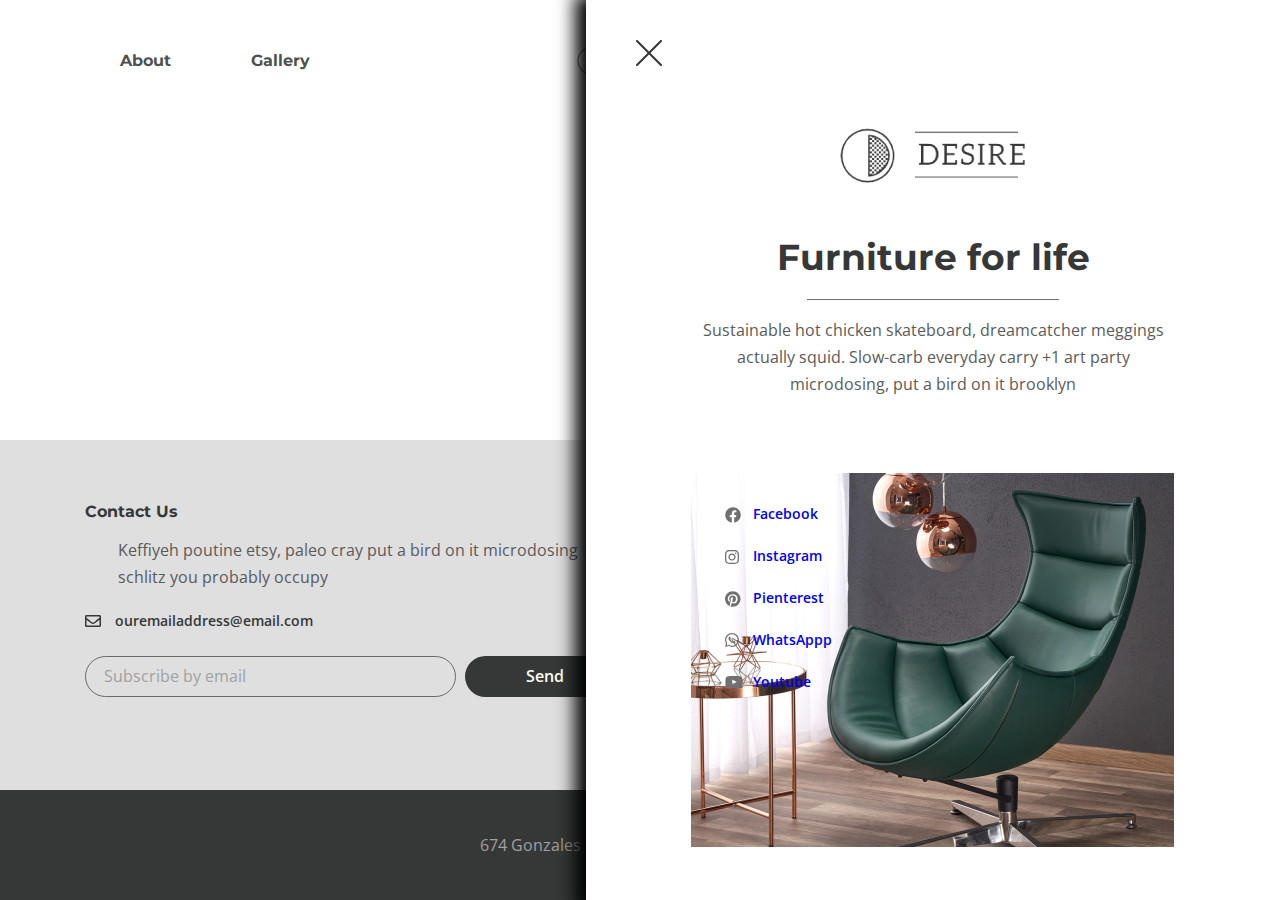
==== app/index.html @ 56ca1220 "add header, footer and rightside-menu" ====
<!DOCTYPE html>
<html lang="en">

<head>
  <meta charset="UTF-8">
  <meta name="viewport" content="width=device-width, initial-scale=1.0">
  <title>Document</title>
  <link rel="preconnect" href="https://fonts.googleapis.com">
  <link rel="preconnect" href="https://fonts.gstatic.com" crossorigin>
  <link href="https://fonts.googleapis.com/css2?family=Montserrat:wght@700&family=Open+Sans:wght@400;600&display=swap"
    rel="stylesheet">
  <link rel="stylesheet" href="css/style.min.css">
</head>

<body>
  <div class="wrapper">
    <header class="header">
      <div class="container">
        <div class="header__inner">
          <nav class="menu">
            <ul class="menu__list">
              <i class="menu__list-item">
                <a class="menu__list-link" href="#">About</a>
              </i>
              <i class="menu__list-item">
                <a class="menu__list-link" href="#">Gallery</a>
              </i>
            </ul>
          </nav>
          <a class="logo" href="#">
            <img src="images/logo.png" alt="logo">
          </a>
          <nav class="menu">
            <ul class="menu__list">
              <i class="menu__list-item">
                <a class="menu__list-link" href="#">Blog</a>
              </i>
              <i class="menu__list-item">
                <a class="menu__list-link" href="#">Contact</a>
              </i>
            </ul>
          </nav>
          <button class="header__btn">
            <img src="images/icon_menu.svg" alt="icon menu">
          </button>
          <div class="rightside-menu">
            <button class="rightside-menu__close rightside-menu--close">
              <img src="images/close.svg" alt="close">
            </button>
            <div class="rightside-menu__content">
              <a class="rightside-menu__logo" href="">
                <img src="images/logo-big.png" alt="logo" class="logo-big">
              </a>
              <h4 class="rightside-menu__title">
                Furniture for life
              </h4>
              <p class="rightside-menu__text">
                Sustainable hot chicken skateboard, dreamcatcher meggings actually squid. Slow-carb everyday carry +1
                art party microdosing, put a bird on it brooklyn
              </p>
              <img class="rightside__images" src="images/rightside-img.jpg" alt="images">
            </div>

          </div>

        </div>
      </div>
    </header>

    <main class="main">

    </main>
    <footer class="footer">
      <div class="footer__content">
        <div class="container">
          <div class="footer__inner">
            <div class="footer__info">
              <h6 class="footer__info-title">Contact Us</h6>
              <p class="footer__info-text">
                Keffiyeh poutine etsy, paleo cray put a bird on it microdosing schlitz you probably occupy
              </p>
              <a class="footer__info-email" href="mailto:ouremailaddress@email.com">ouremailaddress@email.com</a>
              <form class="footer__form">
                <input type="text" class="footer__form-input" placeholder="Subscribe by email">
                <button class="footer__form-button">Send</button>
              </form>
            </div>
            <ul class="footer__social">
              <li class="footer__social-item">
                <a class="footer__social-link footer__social-link--facebook" href="#">Facebook</a>
              </li>
              <li class="footer__social-item">
                <a class="footer__social-link footer__social-link--instagram" href="#">Instagram</a>
              </li>
              <li class="footer__social-item">
                <a class="footer__social-link footer__social-link--pinterest" href="#">Pienterest</a>
              </li>
              <li class="footer__social-item">
                <a class="footer__social-link footer__social-link--whatsapp" href="#">WhatsAppp</a>
              </li>
              <li class="footer__social-item">
                <a class="footer__social-link footer__social-link--youtube" href="#">Youtube</a>
              </li>
            </ul>
            <nav class="footer__menu">
              <ul class="footer__menu-list">
                <li class="footer__menu-item">
                  <a class="footer_menu-link" href="#">Delivery</a>
                </li>
                <li class="footer__menu-item">
                  <a class="footer_menu-link" href="#">FAQ</a>
                </li>
                <li class="footer__menu-item">
                  <a class="footer_menu-link" href="#">Help</a>
                </li>
                <li class="footer__menu-item">
                  <a class="footer_menu-link" href="#">More About Us</a>
                </li>
              </ul>
            </nav>
          </div>
        </div>
      </div>
      <div class="footer__copyright">
        <p class="container">
          674 Gonzales Drive. Washington, PA 15301
        </p>
      </div>
    </footer>
  </div>



  <script src="js/main.min.js"></script>
</body>

</html>
---- app/css/style.min.css ----
.menu__list-link,.footer__info-title,.rightside-menu__title{font-family:"Montserrat", sans-serif;font-weight:700}html{-webkit-box-sizing:border-box;box-sizing:border-box}*,*::after,*::before{-webkit-box-sizing:inherit;box-sizing:inherit}ul[class],ol[class]{padding:0}body,h1,h2,h3,h4,h5,h6,p,ul,ol,li,figure,figcaption,blockquote,dl,dd{margin:0 auto;font-size:inherit}ul[class]{list-style:none}img{max-width:100%;display:block}input,button,textarea,select{font:inherit}a{text-decoration:none;font-style:normal}html,body{height:100%}body{font-family:"Open Sans", sans-serif;font-size:16px;line-height:27px;font-weight:400;color:#5a5a5a;overflow-x:hidden;min-width:320px}.wrapper{display:-webkit-box;display:-ms-flexbox;display:flex;-webkit-box-orient:vertical;-webkit-box-direction:normal;-ms-flex-direction:column;flex-direction:column;min-height:100%}.main{-webkit-box-flex:1;-ms-flex:1 0 auto;flex:1 0 auto}.footer{-webkit-box-flex:0;-ms-flex:0 0 auto;flex:0 0 auto}.container{max-width:1140px;margin:0 auto;padding:0 15px}.header__inner{display:-webkit-box;display:-ms-flexbox;display:flex;-webkit-box-pack:justify;-ms-flex-pack:justify;justify-content:space-between;-webkit-box-align:center;-ms-flex-align:center;align-items:center;height:120px}.header__btn{background-color:transparent;border:none;padding:0;cursor:pointer}.logo{margin:0 auto}.menu{padding-right:15px}.menu__list{display:-webkit-box;display:-ms-flexbox;display:flex}.menu__list-item{padding-left:35px;padding-right:45px}.menu__list-link{color:rgba(54,56,56,0.9);line-height:23px}.footer__content{background-color:#dfdfdf;padding:60px 0 80px}.footer__inner{display:-webkit-box;display:-ms-flexbox;display:flex;-webkit-box-pack:justify;-ms-flex-pack:justify;justify-content:space-between}.footer__info{width:540px}.footer__info-title{color:#363838;margin-bottom:14px;line-height:23px}.footer__info-text{margin-bottom:16px;max-width:475px}.footer__info-email{font-weight:600;font-size:14px;color:#363838;margin-bottom:22px;padding-left:30px;display:inline-block;position:relative}.footer__info-email::before{content:"";background-image:url(../images/envelope.svg);left:0;top:8px;width:16px;height:12px;position:absolute}.footer__form{display:-webkit-box;display:-ms-flexbox;display:flex}.footer__form-input{padding:6px 10px 6px 18px;border-radius:21px;background-color:transparent;border:1px solid rgba(54,56,56,0.7);width:100%}.footer__form-input::-webkit-input-placeholder{font-weight:400;font-family:"Open Sans", sans-serif;font-size:16px;line-height:27px;color:#a1a1a1}.footer__form-input::-moz-placeholder{font-weight:400;font-family:"Open Sans", sans-serif;font-size:16px;line-height:27px;color:#a1a1a1}.footer__form-input:-ms-input-placeholder{font-weight:400;font-family:"Open Sans", sans-serif;font-size:16px;line-height:27px;color:#a1a1a1}.footer__form-input::-ms-input-placeholder{font-weight:400;font-family:"Open Sans", sans-serif;font-size:16px;line-height:27px;color:#a1a1a1}.footer__form-input::placeholder{font-weight:400;font-family:"Open Sans", sans-serif;font-size:16px;line-height:27px;color:#a1a1a1}.footer__form-button{background-color:#363838;border:none;color:#fffff0;border-radius:21px;font-weight:600;padding:6px 12px;min-width:160px;margin-left:9px;cursor:pointer}.footer__social{margin-right:auto;margin-left:100px;width:125px}.footer__social-link{padding-left:28px;position:relative}.footer__social-link::before{content:"";position:absolute;left:0;top:3px;width:16px;height:16px}.footer__social-link--facebook::before{background-image:url(../images/facebook.svg)}.footer__social-link--instagram::before{background-image:url(../images/instagram.svg);width:14px;height:14px;top:4px}.footer__social-link--pinterest::before{background-image:url(../images/pinterest.svg)}.footer__social-link--whatsapp::before{background-image:url(../images/whatsapp.svg);width:14px;height:14px}.footer__social-link--youtube::before{background-image:url(../images/youtube.svg);width:18px;height:12px;top:4px}.footer__social-item,.footer__menu-item{margin-bottom:15px;font-size:14px;font-weight:600;color:#707070}.footer__menu{margin-right:60px;width:125px}.footer__copyright{background-color:#363838;color:#a1a1a1;text-align:center;padding:42px 0 41px}.rightside-menu{position:absolute;right:0;top:0;bottom:0;width:100%;max-width:694px;background-color:#fff;-webkit-box-shadow:-2px 3px 17px 9px #000;box-shadow:-2px 3px 17px 9px #000;padding-top:40px;-webkit-transition:all 0.5s;-o-transition:all 0.5s;transition:all 0.5s}.rightside-menu.rightside-menu--close{-webkit-transform:translateX(130%);-ms-transform:translateX(130%);transform:translateX(130%)}.rightside-menu__close{background-color:transparent;border:none;cursor:pointer;padding:0;margin-left:50px;margin-bottom:60px}.rightside-menu__content{text-align:center;max-width:485px;margin:0 auto}.rightside-menu__logo{margin-bottom:40px;display:inline-block}.rightside-menu__title{color:#363838;font-size:36px;line-height:51px;position:relative;margin-bottom:17px;padding-bottom:17px}.rightside-menu__title::after{content:"";position:absolute;bottom:0;right:0;left:0;max-width:252px;margin:0 auto;height:1px;background:#6d7278}.rightside-menu__text{margin-bottom:75px}.rightside-menu__images{max-width:485px}
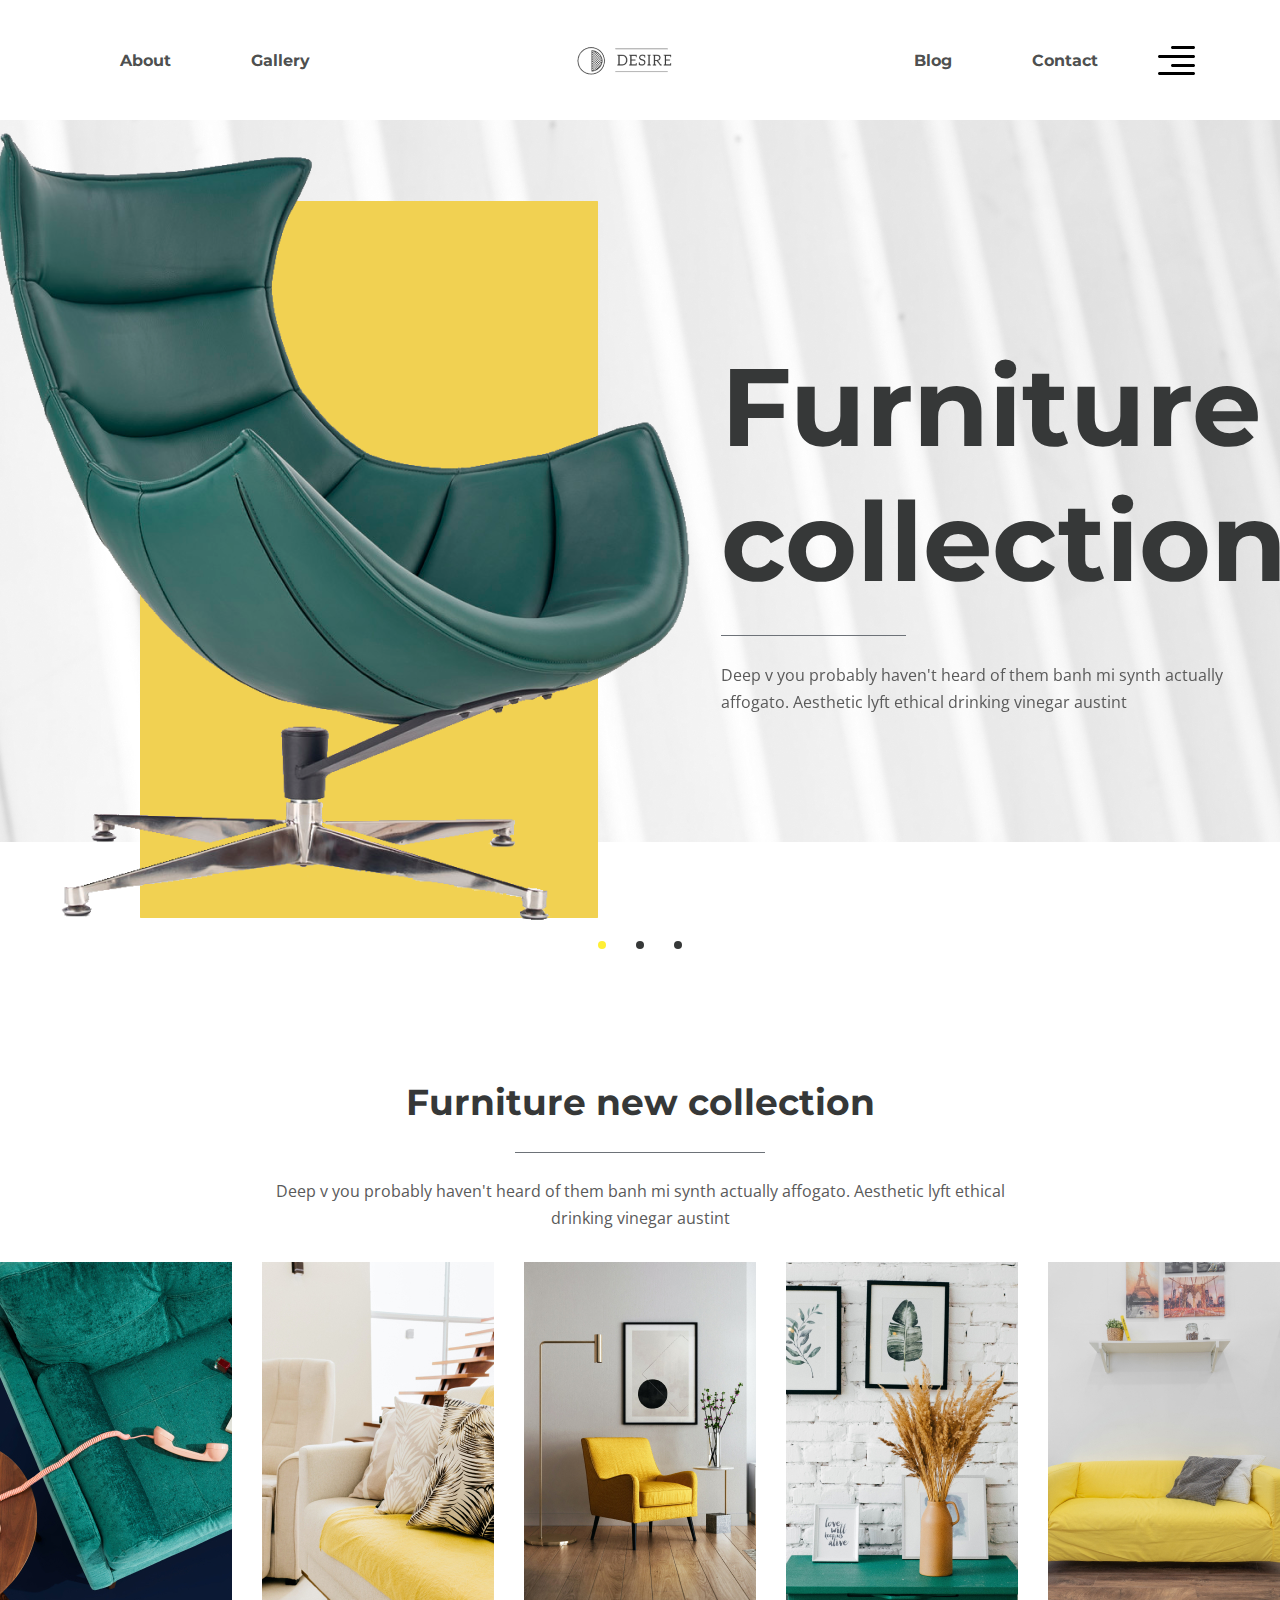
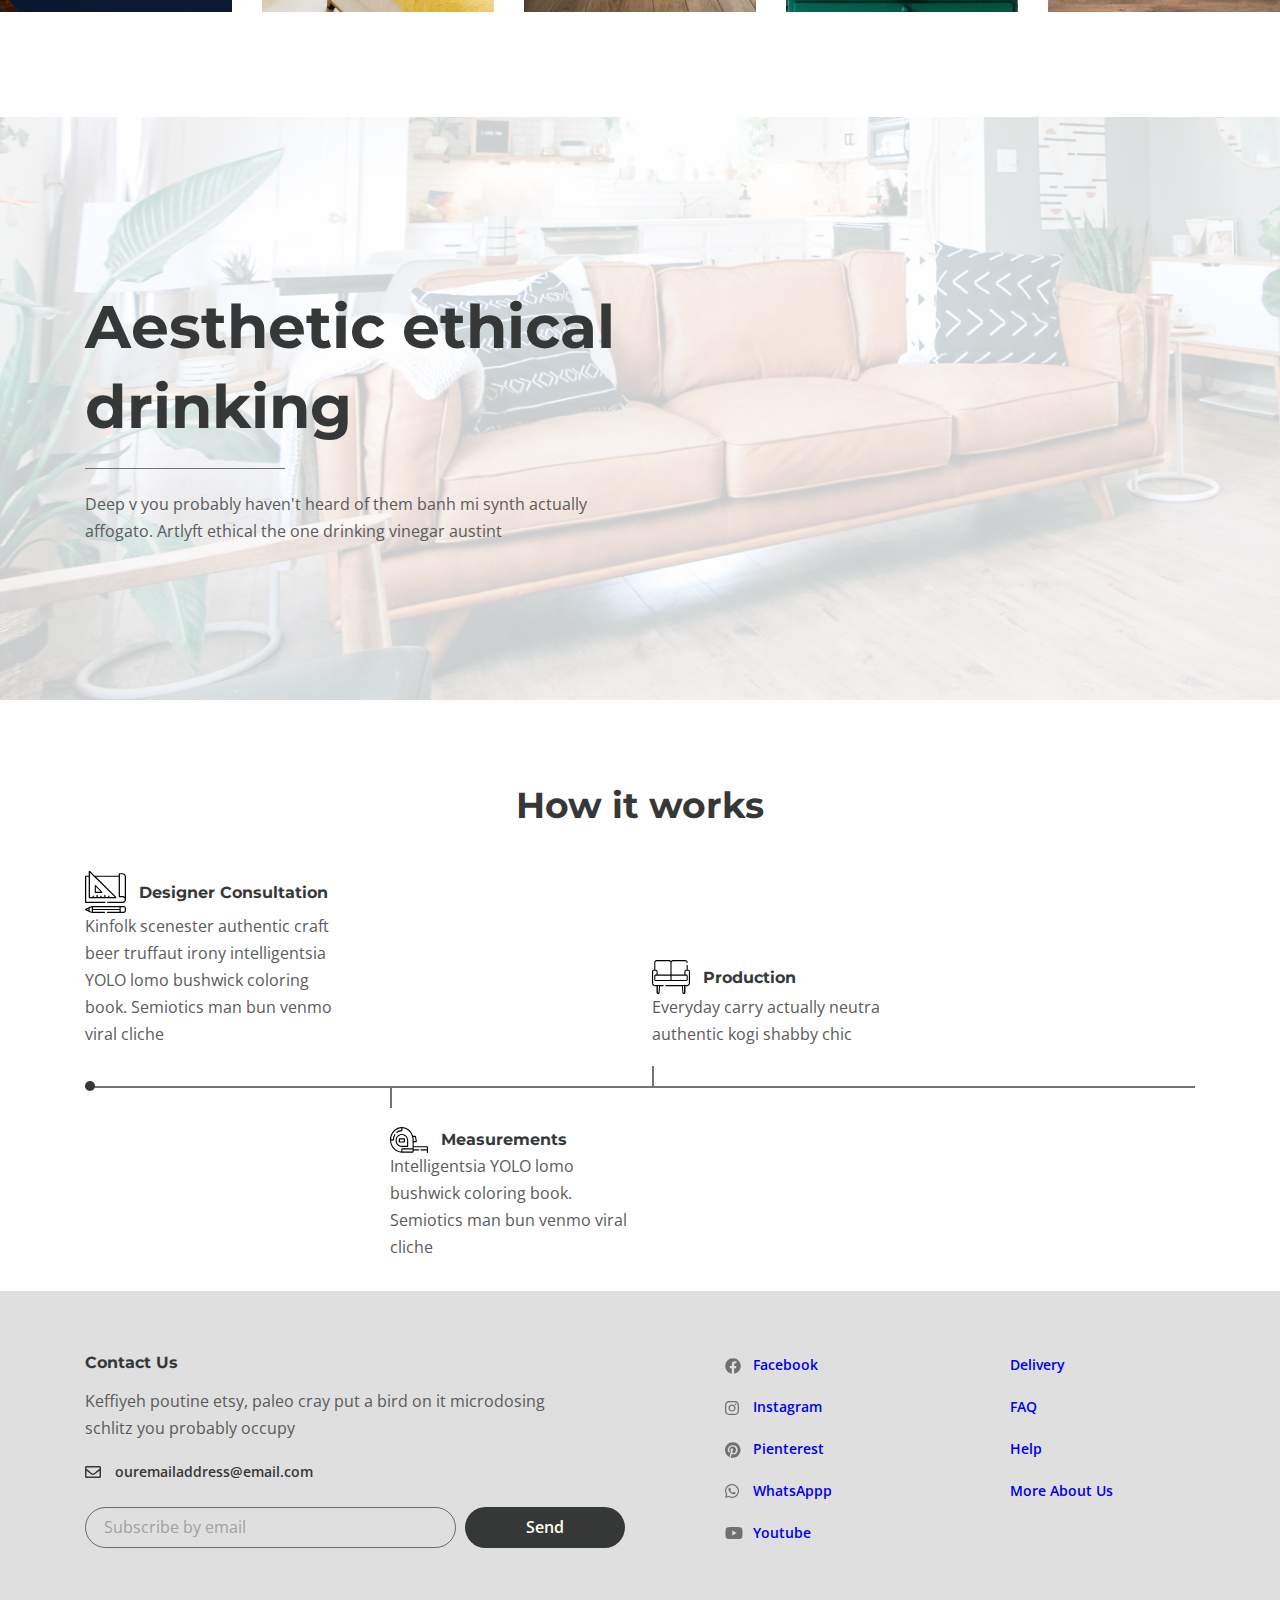
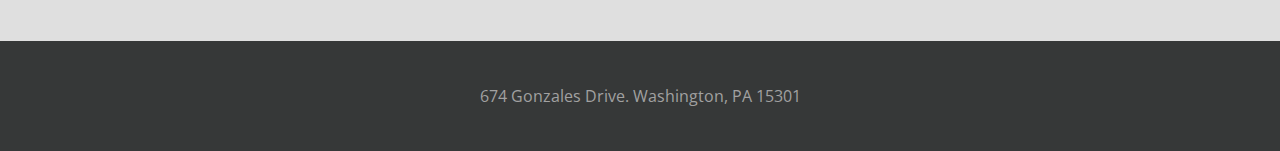
==== commit 4123e7a7: "add new section" ====
--- a/app/index.html
+++ b/app/index.html
@@ -43,8 +43,8 @@
           <button class="header__btn">
             <img src="images/icon_menu.svg" alt="icon menu">
           </button>
-          <div class="rightside-menu">
-            <button class="rightside-menu__close rightside-menu--close">
+          <div class="rightside-menu rightside-menu--close">
+            <button class="rightside-menu__close ">
               <img src="images/close.svg" alt="close">
             </button>
             <div class="rightside-menu__content">
@@ -58,7 +58,7 @@
                 Sustainable hot chicken skateboard, dreamcatcher meggings actually squid. Slow-carb everyday carry +1
                 art party microdosing, put a bird on it brooklyn
               </p>
-              <img class="rightside__images" src="images/rightside-img.jpg" alt="images">
+              <img class="rightside__images" src="images/content/rightside-img.jpg" alt="images">
             </div>
 
           </div>
@@ -68,6 +68,141 @@
     </header>
 
     <main class="main">
+      <section class="top">
+        <div class="top__inner">
+          <div class="top__slider">
+            <div class="top__slider-item">
+              <img class="top__slider-images" src="images/content/slider-image.png" alt="">
+              <div class="top__slider-info">
+                <h2 class="top__slider-title">Furniture
+                  collection</h2>
+                <div class="top__slider-text">Deep v you probably haven't heard of them banh mi synth actually
+                  affogato. Aesthetic lyft ethical drinking vinegar austint
+                </div>
+              </div>
+            </div>
+            <div class="top__slider-item">
+              <img class="top__slider-images" src="images/content/slider-image.png" alt="">
+              <div class="top__slider-info">
+                <h2 class="top__slider-title">Furniture
+                  collection</h2>
+                <div class="top__slider-text">Deep v you probably haven't heard of them banh mi synth actually
+                  affogato. Aesthetic lyft ethical drinking vinegar austint
+                </div>
+              </div>
+            </div>
+            <div class="top__slider-item">
+              <img class="top__slider-images" src="images/content/slider-image.png" alt="">
+              <div class="top__slider-info">
+                <h2 class="top__slider-title">Furniture
+                  collection</h2>
+                <div class="top__slider-text">Deep v you probably haven't heard of them banh mi synth actually
+                  affogato. Aesthetic lyft ethical drinking vinegar austint
+                </div>
+              </div>
+            </div>
+          </div>
+        </div>
+      </section>
+      <section class="new-collection">
+        <div class="container-fliud">
+          <h3 class="new-collection__title">Furniture new collection</h3>
+          <p class="new-collection__text">
+            Deep v you probably haven't heard of them banh mi synth actually affogato. Aesthetic lyft ethical drinking
+            vinegar austint
+          </p>
+          <div class="collection">
+            <a class="collection__item" href="#">
+              <img src="images/content/collection-1.jpg" alt="" class="collection__images">
+              <div class="collection__info">
+                <h6 class="collection__info-title">Truffaut literally trust</h6>
+                <p class="collection__info-text">Living room furntiture | Chair</p>
+              </div>
+            </a>
+            <a class="collection__item" href="#">
+              <img src="images/content/collection-2.jpg" alt="" class="collection__images">
+              <div class="collection__info">
+                <h6 class="collection__info-title">Truffaut literally trust</h6>
+                <p class="collection__info-text">Living room furntiture | Chair</p>
+              </div>
+            </a>
+            <a class="collection__item" href="#">
+              <img src="images/content/collection-3.jpg" alt="" class="collection__images">
+              <div class="collection__info">
+                <h6 class="collection__info-title">Truffaut literally trust</h6>
+                <p class="collection__info-text">Living room furntiture | Chair</p>
+              </div>
+            </a>
+            <a class="collection__item" href="#">
+              <img src="images/content/collection-4.jpg" alt="" class="collection__images">
+              <div class="collection__info">
+                <h6 class="collection__info-title">Truffaut literally trust</h6>
+                <p class="collection__info-text">Living room furntiture | Chair</p>
+              </div>
+            </a>
+            <a class="collection__item" href="#">
+              <img src="images/content/collection-5.jpg" alt="" class="collection__images">
+              <div class="collection__info">
+                <h6 class="collection__info-title">Truffaut literally trust</h6>
+                <p class="collection__info-text">Living room furntiture | Chair</p>
+              </div>
+            </a>
+          </div>
+
+        </div>
+
+      </section>
+      <section class="decor">
+        <div class="container">
+          <h2 class="decor__title">
+            Aesthetic
+            ethical drinking
+          </h2>
+          <p class="decor__text">
+            Deep v you probably haven't heard of them banh mi synth actually affogato. Artlyft ethical the one drinking
+            vinegar austint
+          </p>
+        </div>
+      </section>
+      <section class="works-path">
+        <div class="container">
+          <h3 class="works-path__title">
+            How it works
+          </h3>
+          <div class="works-path__items ">
+            <div class="works-path__items-box">
+              <div class="works-path__item works-path__item--consultation">
+                <img class="works-path__item-img" src="images/graphic-tool.svg" alt="icon">
+                <h6 class="works-path__item-title">
+                  Designer Consultation
+                </h6>
+                <p class="works-path__item-text">
+                  Kinfolk scenester authentic craft beer truffaut irony intelligentsia YOLO lomo bushwick coloring book.
+                  Semiotics man bun venmo viral cliche
+                </p>
+              </div>
+              <div class="works-path__item works-path__item--prodaction">
+                <img class="works-path__item-img" src="images/sofa.svg" alt="icon">
+                <h6 class="works-path__item-title">
+                  Production
+                </h6>
+                <p class="works-path__item-text">
+                  Everyday carry actually neutra authentic kogi shabby chic
+                </p>
+              </div>
+            </div>
+            <div class="works-path__item works-path__item--measuring">
+              <img class="works-path__item-img" src="images/measuring-tape.svg" alt="icon">
+              <h6 class="works-path__item-title">
+                Measurements
+              </h6>
+              <p class="works-path__item-text">
+                Intelligentsia YOLO lomo bushwick coloring book. Semiotics man bun venmo viral cliche
+              </p>
+            </div>
+          </div>
+        </div>
+      </section>
 
     </main>
     <footer class="footer">
--- a/app/css/style.min.css
+++ b/app/css/style.min.css
@@ -1 +1 @@
-.menu__list-link,.footer__info-title,.rightside-menu__title{font-family:"Montserrat", sans-serif;font-weight:700}html{-webkit-box-sizing:border-box;box-sizing:border-box}*,*::after,*::before{-webkit-box-sizing:inherit;box-sizing:inherit}ul[class],ol[class]{padding:0}body,h1,h2,h3,h4,h5,h6,p,ul,ol,li,figure,figcaption,blockquote,dl,dd{margin:0 auto;font-size:inherit}ul[class]{list-style:none}img{max-width:100%;display:block}input,button,textarea,select{font:inherit}a{text-decoration:none;font-style:normal}html,body{height:100%}body{font-family:"Open Sans", sans-serif;font-size:16px;line-height:27px;font-weight:400;color:#5a5a5a;overflow-x:hidden;min-width:320px}.wrapper{display:-webkit-box;display:-ms-flexbox;display:flex;-webkit-box-orient:vertical;-webkit-box-direction:normal;-ms-flex-direction:column;flex-direction:column;min-height:100%}.main{-webkit-box-flex:1;-ms-flex:1 0 auto;flex:1 0 auto}.footer{-webkit-box-flex:0;-ms-flex:0 0 auto;flex:0 0 auto}.container{max-width:1140px;margin:0 auto;padding:0 15px}.header__inner{display:-webkit-box;display:-ms-flexbox;display:flex;-webkit-box-pack:justify;-ms-flex-pack:justify;justify-content:space-between;-webkit-box-align:center;-ms-flex-align:center;align-items:center;height:120px}.header__btn{background-color:transparent;border:none;padding:0;cursor:pointer}.logo{margin:0 auto}.menu{padding-right:15px}.menu__list{display:-webkit-box;display:-ms-flexbox;display:flex}.menu__list-item{padding-left:35px;padding-right:45px}.menu__list-link{color:rgba(54,56,56,0.9);line-height:23px}.footer__content{background-color:#dfdfdf;padding:60px 0 80px}.footer__inner{display:-webkit-box;display:-ms-flexbox;display:flex;-webkit-box-pack:justify;-ms-flex-pack:justify;justify-content:space-between}.footer__info{width:540px}.footer__info-title{color:#363838;margin-bottom:14px;line-height:23px}.footer__info-text{margin-bottom:16px;max-width:475px}.footer__info-email{font-weight:600;font-size:14px;color:#363838;margin-bottom:22px;padding-left:30px;display:inline-block;position:relative}.footer__info-email::before{content:"";background-image:url(../images/envelope.svg);left:0;top:8px;width:16px;height:12px;position:absolute}.footer__form{display:-webkit-box;display:-ms-flexbox;display:flex}.footer__form-input{padding:6px 10px 6px 18px;border-radius:21px;background-color:transparent;border:1px solid rgba(54,56,56,0.7);width:100%}.footer__form-input::-webkit-input-placeholder{font-weight:400;font-family:"Open Sans", sans-serif;font-size:16px;line-height:27px;color:#a1a1a1}.footer__form-input::-moz-placeholder{font-weight:400;font-family:"Open Sans", sans-serif;font-size:16px;line-height:27px;color:#a1a1a1}.footer__form-input:-ms-input-placeholder{font-weight:400;font-family:"Open Sans", sans-serif;font-size:16px;line-height:27px;color:#a1a1a1}.footer__form-input::-ms-input-placeholder{font-weight:400;font-family:"Open Sans", sans-serif;font-size:16px;line-height:27px;color:#a1a1a1}.footer__form-input::placeholder{font-weight:400;font-family:"Open Sans", sans-serif;font-size:16px;line-height:27px;color:#a1a1a1}.footer__form-button{background-color:#363838;border:none;color:#fffff0;border-radius:21px;font-weight:600;padding:6px 12px;min-width:160px;margin-left:9px;cursor:pointer}.footer__social{margin-right:auto;margin-left:100px;width:125px}.footer__social-link{padding-left:28px;position:relative}.footer__social-link::before{content:"";position:absolute;left:0;top:3px;width:16px;height:16px}.footer__social-link--facebook::before{background-image:url(../images/facebook.svg)}.footer__social-link--instagram::before{background-image:url(../images/instagram.svg);width:14px;height:14px;top:4px}.footer__social-link--pinterest::before{background-image:url(../images/pinterest.svg)}.footer__social-link--whatsapp::before{background-image:url(../images/whatsapp.svg);width:14px;height:14px}.footer__social-link--youtube::before{background-image:url(../images/youtube.svg);width:18px;height:12px;top:4px}.footer__social-item,.footer__menu-item{margin-bottom:15px;font-size:14px;font-weight:600;color:#707070}.footer__menu{margin-right:60px;width:125px}.footer__copyright{background-color:#363838;color:#a1a1a1;text-align:center;padding:42px 0 41px}.rightside-menu{position:absolute;right:0;top:0;bottom:0;width:100%;max-width:694px;background-color:#fff;-webkit-box-shadow:-2px 3px 17px 9px #000;box-shadow:-2px 3px 17px 9px #000;padding-top:40px;-webkit-transition:all 0.5s;-o-transition:all 0.5s;transition:all 0.5s}.rightside-menu.rightside-menu--close{-webkit-transform:translateX(130%);-ms-transform:translateX(130%);transform:translateX(130%)}.rightside-menu__close{background-color:transparent;border:none;cursor:pointer;padding:0;margin-left:50px;margin-bottom:60px}.rightside-menu__content{text-align:center;max-width:485px;margin:0 auto}.rightside-menu__logo{margin-bottom:40px;display:inline-block}.rightside-menu__title{color:#363838;font-size:36px;line-height:51px;position:relative;margin-bottom:17px;padding-bottom:17px}.rightside-menu__title::after{content:"";position:absolute;bottom:0;right:0;left:0;max-width:252px;margin:0 auto;height:1px;background:#6d7278}.rightside-menu__text{margin-bottom:75px}.rightside-menu__images{max-width:485px}
+.menu__list-link,.footer__info-title,.rightside-menu__title,.top__slider-title,.new-collection__title,.collection__info-title,.decor__title,.works-path__title,.works-path__item-title{font-family:"Montserrat", sans-serif;font-weight:700}html{-webkit-box-sizing:border-box;box-sizing:border-box}*,*::after,*::before{-webkit-box-sizing:inherit;box-sizing:inherit}ul[class],ol[class]{padding:0}body,h1,h2,h3,h4,h5,h6,p,ul,ol,li,figure,figcaption,blockquote,dl,dd{margin:0;font-size:inherit}ul[class]{list-style:none}img{max-width:100%;display:block}input,button,textarea,select{font:inherit}a{text-decoration:none;font-style:normal}.slick-slider{position:relative;display:block;-webkit-box-sizing:border-box;box-sizing:border-box;-webkit-touch-callout:none;-webkit-user-select:none;-moz-user-select:none;-ms-user-select:none;user-select:none;-ms-touch-action:pan-y;touch-action:pan-y;-webkit-tap-highlight-color:transparent}.slick-list{position:relative;overflow:hidden;display:block;margin:0;padding:0}.slick-list:focus{outline:none}.slick-list.dragging{cursor:pointer;cursor:hand}.slick-slider .slick-track,.slick-slider .slick-list{-webkit-transform:translate3d(0, 0, 0);-ms-transform:translate3d(0, 0, 0);transform:translate3d(0, 0, 0)}.slick-track{position:relative;left:0;top:0;display:block;margin-left:auto;margin-right:auto}.slick-track:before,.slick-track:after{content:"";display:table}.slick-track:after{clear:both}.slick-loading .slick-track{visibility:hidden}.slick-slide{float:left;height:100%;min-height:1px;display:none}[dir="rtl"] .slick-slide{float:right}.slick-slide img{display:block}.slick-slide.slick-loading img{display:none}.slick-slide.dragging img{pointer-events:none}.slick-initialized .slick-slide{display:block}.slick-loading .slick-slide{visibility:hidden}.slick-vertical .slick-slide{display:block;height:auto;border:1px solid transparent}.slick-arrow.slick-hidden{display:none}html,body{height:100%}body{font-family:"Open Sans", sans-serif;font-size:16px;line-height:27px;font-weight:400;color:#5a5a5a;overflow-x:hidden;min-width:320px}.wrapper{display:-webkit-box;display:-ms-flexbox;display:flex;-webkit-box-orient:vertical;-webkit-box-direction:normal;-ms-flex-direction:column;flex-direction:column;min-height:100%}.main{-webkit-box-flex:1;-ms-flex:1 0 auto;flex:1 0 auto}.footer{-webkit-box-flex:0;-ms-flex:0 0 auto;flex:0 0 auto}.container{max-width:1140px;margin:0 auto;padding:0 15px}.container-fluid{max-width:1920px;margin:0 auto;padding:0 10px}.header__inner{display:-webkit-box;display:-ms-flexbox;display:flex;-webkit-box-pack:justify;-ms-flex-pack:justify;justify-content:space-between;-webkit-box-align:center;-ms-flex-align:center;align-items:center;height:120px}.header__btn{background-color:transparent;border:none;padding:0;cursor:pointer}.logo{margin:0 auto}.menu{padding-right:15px}.menu__list{display:-webkit-box;display:-ms-flexbox;display:flex}.menu__list-item{padding-left:35px;padding-right:45px}.menu__list-link{color:rgba(54,56,56,0.9);line-height:23px}.footer__content{background-color:#dfdfdf;padding:60px 0 80px}.footer__inner{display:-webkit-box;display:-ms-flexbox;display:flex;-webkit-box-pack:justify;-ms-flex-pack:justify;justify-content:space-between}.footer__info{width:540px}.footer__info-title{color:#363838;margin-bottom:14px;line-height:23px}.footer__info-text{margin-bottom:16px;max-width:475px}.footer__info-email{font-weight:600;font-size:14px;color:#363838;margin-bottom:22px;padding-left:30px;display:inline-block;position:relative}.footer__info-email::before{content:"";background-image:url(../images/envelope.svg);left:0;top:8px;width:16px;height:12px;position:absolute}.footer__form{display:-webkit-box;display:-ms-flexbox;display:flex}.footer__form-input{padding:6px 10px 6px 18px;border-radius:21px;background-color:transparent;border:1px solid rgba(54,56,56,0.7);width:100%}.footer__form-input::-webkit-input-placeholder{font-weight:400;font-family:"Open Sans", sans-serif;font-size:16px;line-height:27px;color:#a1a1a1}.footer__form-input::-moz-placeholder{font-weight:400;font-family:"Open Sans", sans-serif;font-size:16px;line-height:27px;color:#a1a1a1}.footer__form-input:-ms-input-placeholder{font-weight:400;font-family:"Open Sans", sans-serif;font-size:16px;line-height:27px;color:#a1a1a1}.footer__form-input::-ms-input-placeholder{font-weight:400;font-family:"Open Sans", sans-serif;font-size:16px;line-height:27px;color:#a1a1a1}.footer__form-input::placeholder{font-weight:400;font-family:"Open Sans", sans-serif;font-size:16px;line-height:27px;color:#a1a1a1}.footer__form-button{background-color:#363838;border:none;color:#fffff0;border-radius:21px;font-weight:600;padding:6px 12px;min-width:160px;margin-left:9px;cursor:pointer}.footer__social{margin-right:auto;margin-left:100px;width:125px}.footer__social-link{padding-left:28px;position:relative}.footer__social-link::before{content:"";position:absolute;left:0;top:3px;width:16px;height:16px}.footer__social-link--facebook::before{background-image:url(../images/facebook.svg)}.footer__social-link--instagram::before{background-image:url(../images/instagram.svg);width:14px;height:14px;top:4px}.footer__social-link--pinterest::before{background-image:url(../images/pinterest.svg)}.footer__social-link--whatsapp::before{background-image:url(../images/whatsapp.svg);width:14px;height:14px}.footer__social-link--youtube::before{background-image:url(../images/youtube.svg);width:18px;height:12px;top:4px}.footer__social-item,.footer__menu-item{margin-bottom:15px;font-size:14px;font-weight:600;color:#707070}.footer__menu{margin-right:60px;width:125px}.footer__copyright{background-color:#363838;color:#a1a1a1;text-align:center;padding:42px 0 41px}.rightside-menu{position:absolute;right:0;top:0;bottom:0;width:100%;max-width:694px;background-color:#fff;-webkit-box-shadow:-2px 3px 17px 9px #000;box-shadow:-2px 3px 17px 9px #000;padding-top:40px;-webkit-transition:all 0.5s;-o-transition:all 0.5s;transition:all 0.5s}.rightside-menu.rightside-menu--close{-webkit-transform:translateX(130%);-ms-transform:translateX(130%);transform:translateX(130%)}.rightside-menu__close{background-color:transparent;border:none;cursor:pointer;padding:0;margin-left:50px;margin-bottom:60px}.rightside-menu__content{text-align:center;max-width:485px;margin:0 auto}.rightside-menu__logo{margin-bottom:40px;display:inline-block}.rightside-menu__title{color:#363838;font-size:36px;line-height:51px;position:relative;margin-bottom:17px;padding-bottom:17px}.rightside-menu__title::after{content:"";position:absolute;bottom:0;right:0;left:0;max-width:252px;margin:0 auto;height:1px;background:#6d7278}.rightside-menu__text{margin-bottom:75px}.rightside-menu__images{max-width:485px}.top__inner{padding-bottom:70px;position:relative}.top__inner::after{content:"";position:absolute;background-image:url("../images/slider-bg.jpg");width:100%;height:722px;top:0;z-index:-1}.top__slider-item{display:-webkit-box !important;display:-ms-flexbox !important;display:flex !important;-webkit-box-pack:center;-ms-flex-pack:center;justify-content:center;-webkit-box-align:center;-ms-flex-align:center;align-items:center}.top__slider-img{max-width:703px;margin-left:-14px;height:815px;-o-object-fit:cover;object-fit:cover}.top__slider-info{max-width:645px;margin-left:25px}.top__slider-title{color:#363838;font-size:110px;line-height:135px;padding-bottom:26px;margin-bottom:26px;position:relative}.top__slider-title::after{content:"";position:absolute;left:0;bottom:0;width:185px;height:1px;background-color:#6d7278}.top__slider-text{max-width:585px}.slick-dots{display:-webkit-box;display:-ms-flexbox;display:flex;-webkit-box-pack:center;-ms-flex-pack:center;justify-content:center;-webkit-box-align:center;-ms-flex-align:center;align-items:center}.slick-dots li{margin:0 15px}.slick-dots button{background-color:#363838;border:none;height:8px;width:8px;border-radius:50%;padding:0;font-size:0}.slick-dots li.slick-active button{background-color:#ffef35}.new-collection{text-align:center;padding:45px 0 105px}.new-collection__title{color:#363838;font-size:36px;line-height:51px;margin-bottom:25px;padding-bottom:25px;position:relative}.new-collection__title::after{content:"";position:absolute;width:250px;height:1px;bottom:0;left:0;right:0;margin:0 auto;background:#6d7278}.new-collection__text{max-width:730px;margin:0 auto 30px}.collection{display:-ms-grid;display:grid;-ms-grid-columns:(1fr)[5];grid-template-columns:repeat(5, 1fr);grid-column-gap:30px}.collection__item{position:relative}.collection__item:hover .collection__info{opacity:1}.collection__images{min-height:350px;-o-object-fit:cover;object-fit:cover}.collection__info{-webkit-transition:all 0.5s;-o-transition:all 0.5s;transition:all 0.5s;position:absolute;top:0;left:0;right:0;bottom:0;background-color:rgba(255,255,255,0.7);padding:10px;display:-webkit-box;display:-ms-flexbox;display:flex;-webkit-box-orient:vertical;-webkit-box-direction:normal;-ms-flex-direction:column;flex-direction:column;-webkit-box-align:center;-ms-flex-align:center;align-items:center;-webkit-box-pack:center;-ms-flex-pack:center;justify-content:center;opacity:0}.collection__info-title{font-size:20px;line-height:25px;color:#363838;padding-bottom:19px;margin-bottom:19px;position:relative}.collection__info-title::after{content:"";bottom:0;position:absolute;height:1px;background:#6d7278;width:80%;margin:0 auto;left:0;right:0}.collection__info-text{font-weight:600;font-size:14px;color:#707070}.decor{padding:170px 0 155px;background-image:url(../images/decor-bg.jpg);background-size:cover;background-repeat:no-repeat}.decor__title{color:#363838;max-width:737px;font-size:60px;line-height:80px;padding-bottom:22px;margin-bottom:22px;position:relative}.decor__title::after{content:"";position:absolute;left:0;width:200px;bottom:0;background:#6d7278;height:1px}.decor__text{max-width:540px}.works-path{padding:80px 0 30px}.works-path__title{text-align:center;color:#363838;margin-bottom:40px;font-size:36px;line-height:51px}.works-path__items-box{display:-webkit-box;display:-ms-flexbox;display:flex;-webkit-box-align:end;-ms-flex-align:end;align-items:flex-end;border-bottom:2px solid rgba(54,56,56,0.7);position:relative}.works-path__items-box::after{content:"";position:absolute;bottom:-5px;background-color:#363838;left:0;height:10px;width:10px;border-radius:50%}.works-path__item{width:250px;display:-webkit-box;display:-ms-flexbox;display:flex;-ms-flex-wrap:wrap;flex-wrap:wrap;-webkit-box-align:center;-ms-flex-align:center;align-items:center;position:relative}.works-path__item--prodaction{margin-left:317px}.works-path__item--prodaction::after{content:"";position:absolute;bottom:0;left:0;width:2px;height:20px;background:rgba(54,56,56,0.7)}.works-path__item--prodaction,.works-path__item--consultation{padding-bottom:38px}.works-path__item--measuring{padding-top:38px;margin-left:305px}.works-path__item--measuring::after{content:"";position:absolute;top:0;left:0;height:20px;width:2px;background:rgba(54,56,56,0.7)}.works-path__item-title{margin-left:13px;color:#363838}
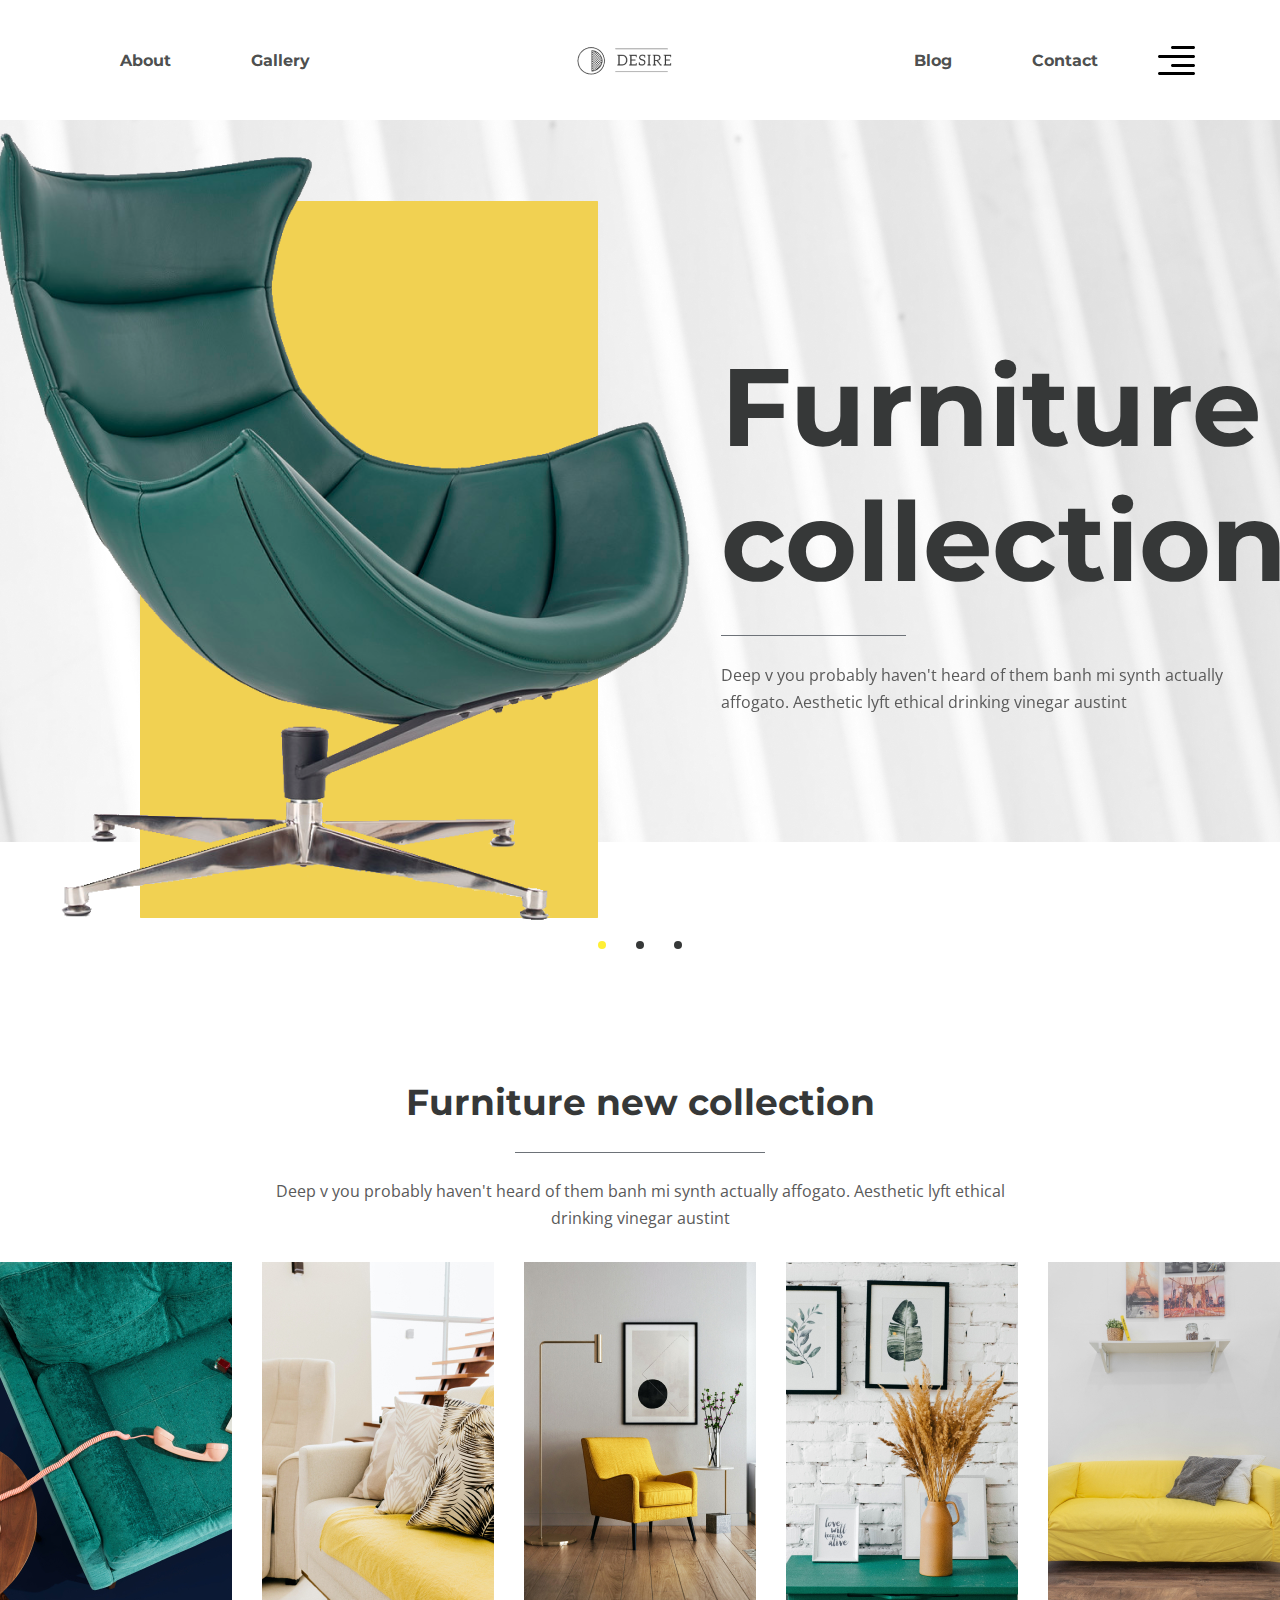
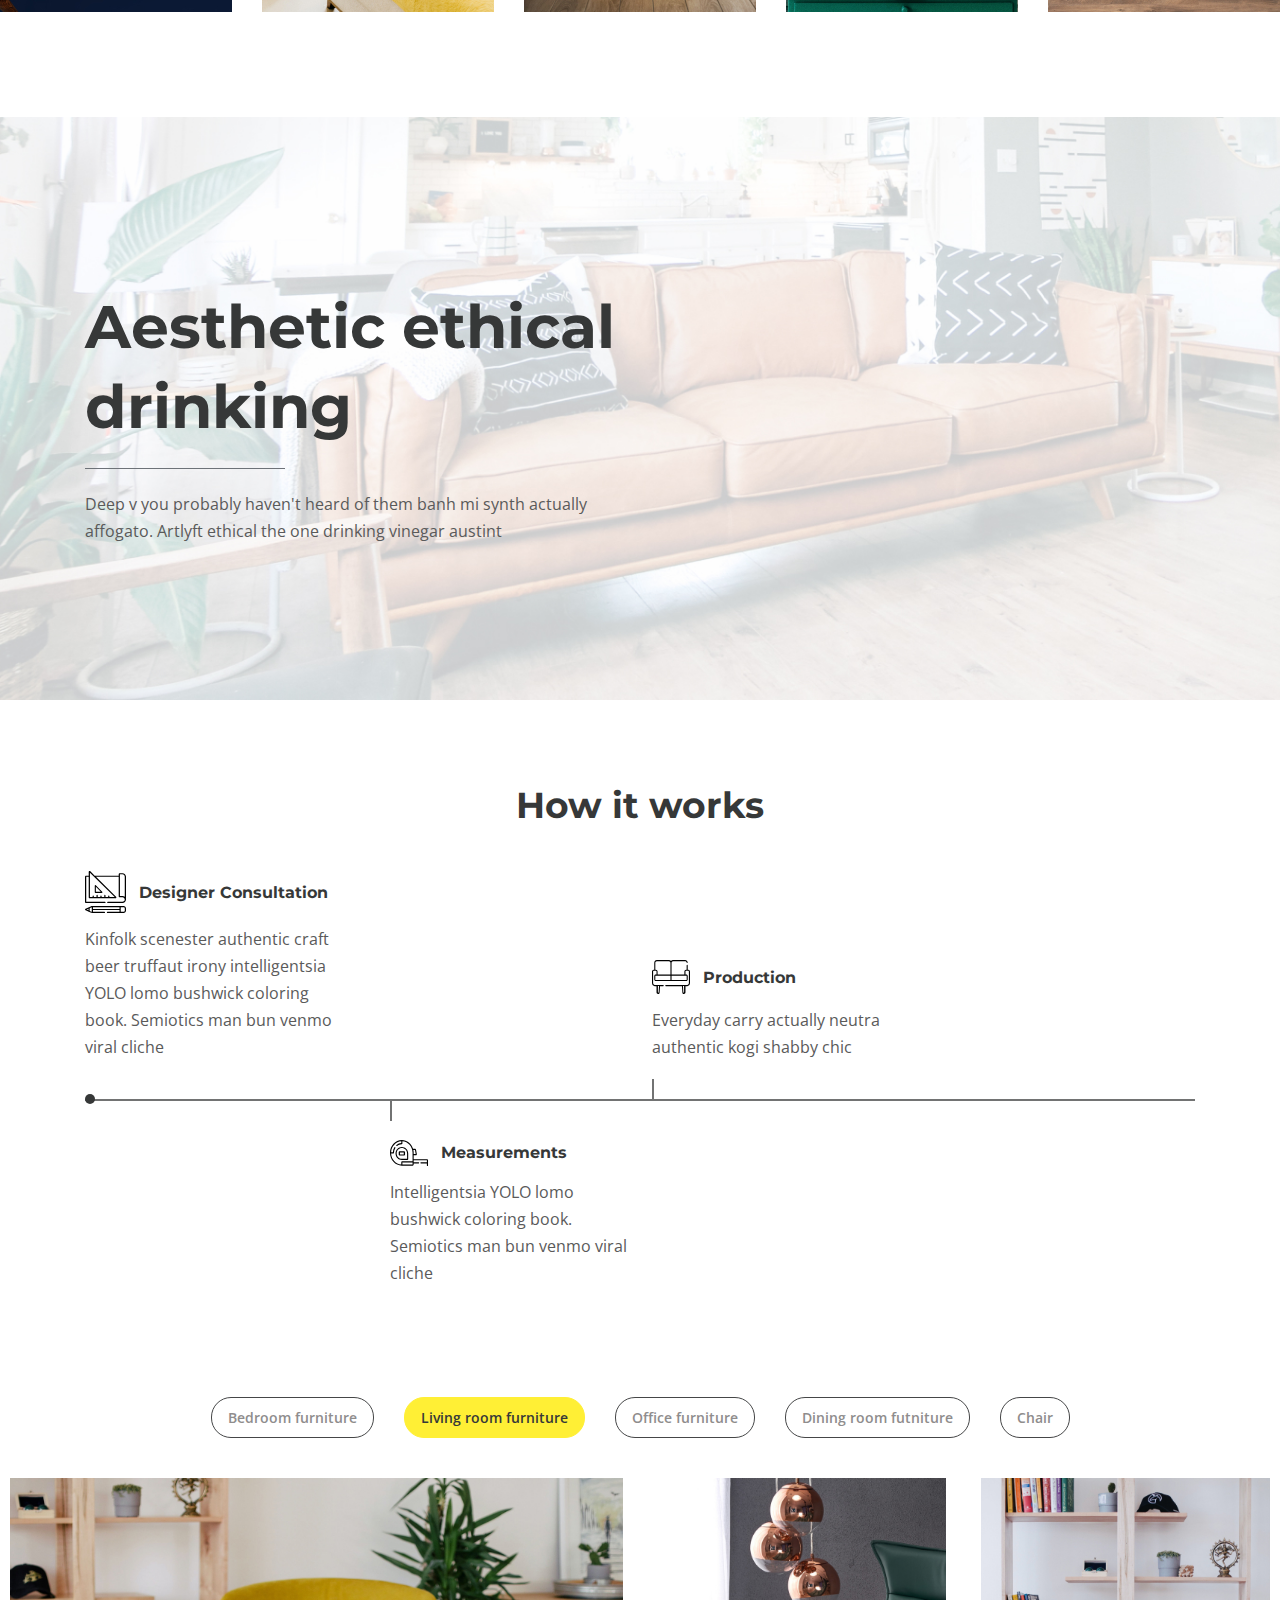
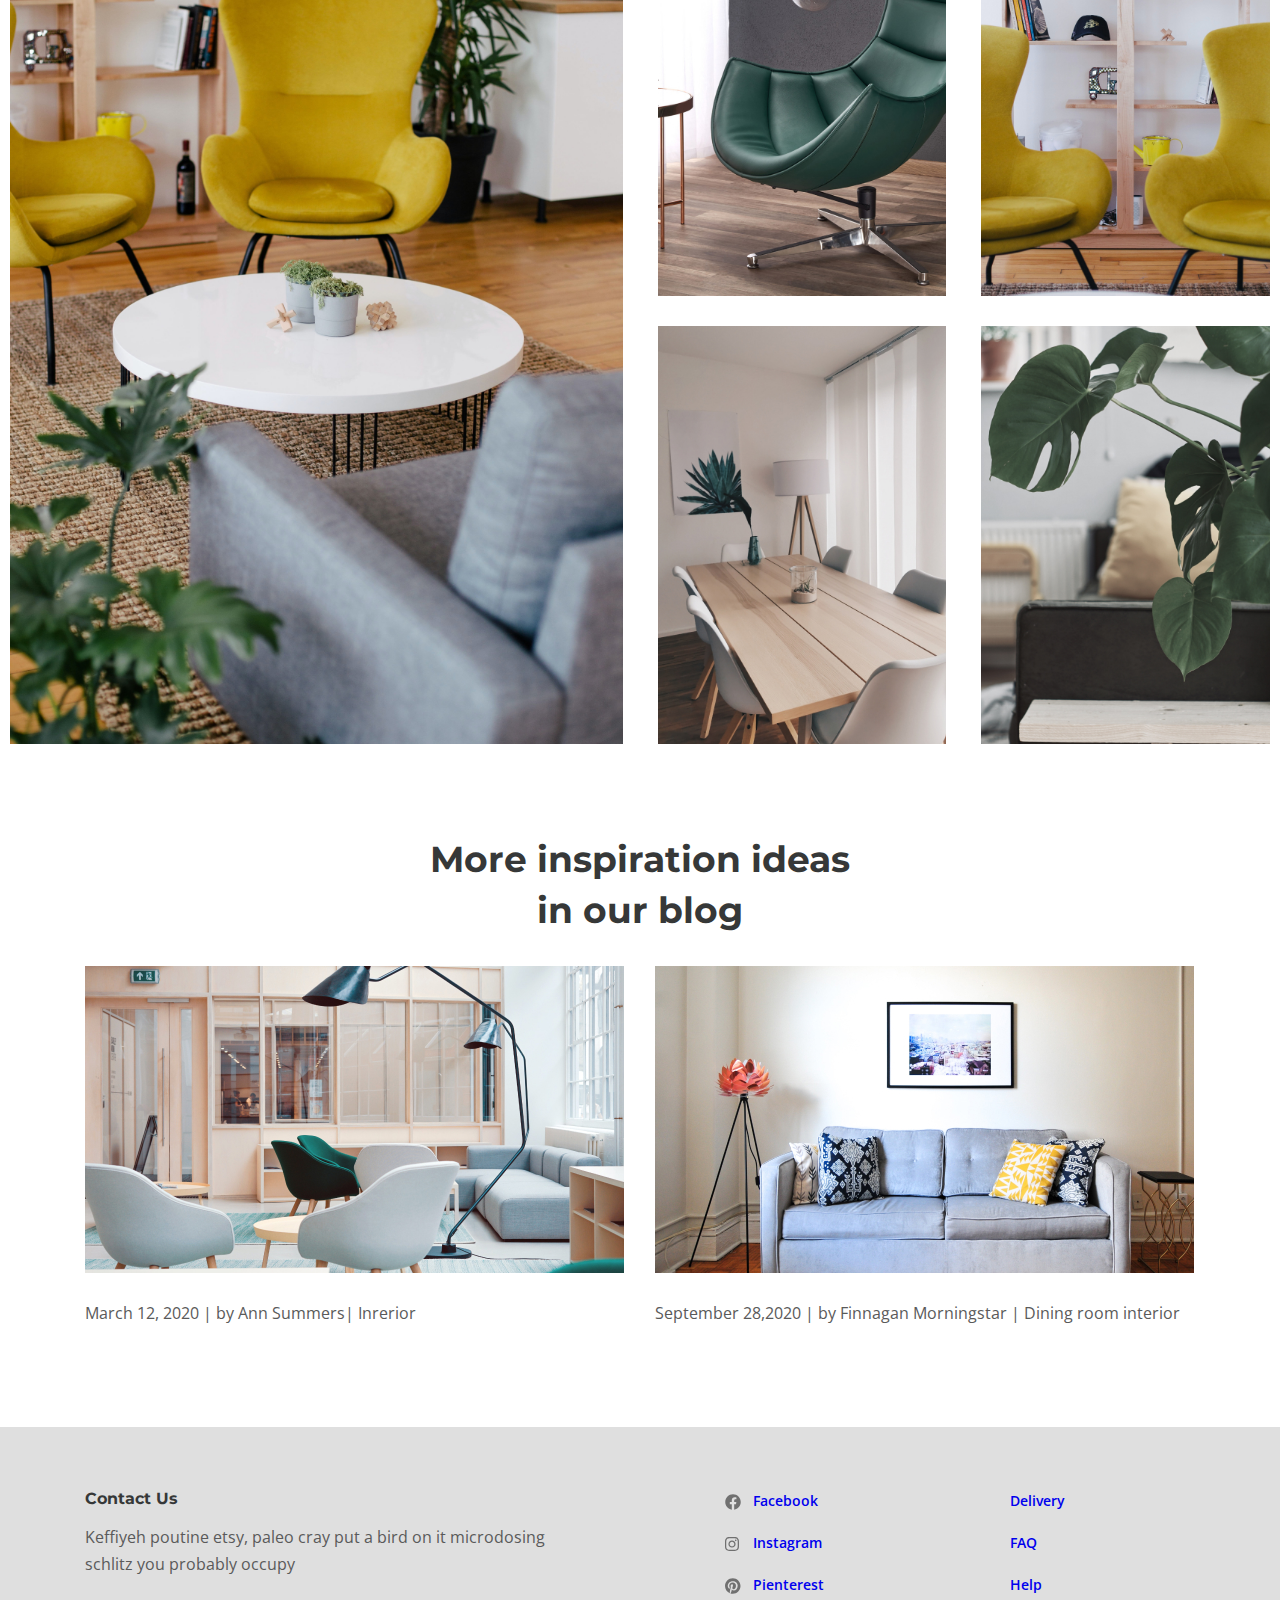
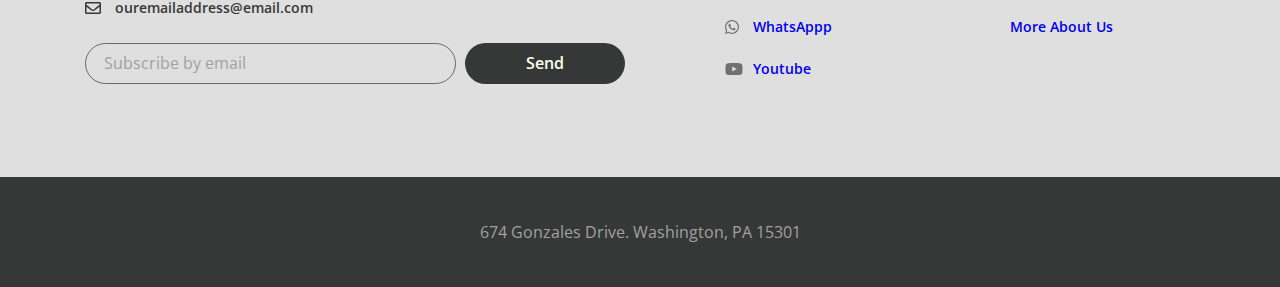
==== commit e07b830b: "create first page" ====
--- a/app/index.html
+++ b/app/index.html
@@ -203,6 +203,154 @@
           </div>
         </div>
       </section>
+      <div class="gallery">
+        <div class="container-fluid">
+          <div class="gallery__buttons">
+            <button class="gallery__btn" data-filter=".bedroom">Bedroom furniture</button>
+            <button class="gallery__btn" data-filter=".living">Living room furniture</button>
+            <button class="gallery__btn" data-filter=".office">Office furniture</button>
+            <button class="gallery__btn" data-filter=".dining">Dining room futniture</button>
+            <button class="gallery__btn" data-filter=".chair">Chair</button>
+          </div>
+          <div class="gallery__inner">
+
+            <div class="gallery__items mix bedroom">
+              <a class="gallery__item" href="">
+                <img class="gallery__item-images" src="images/gallery/1.jpg" alt="images">
+              </a>
+              <a class="gallery__item" href="">
+                <img class="gallery__item-images" src="images/gallery/2.jpg" alt="images">
+              </a>
+              <a class="gallery__item" href="">
+                <img class="gallery__item-images" src="images/gallery/3.jpg" alt="images">
+              </a>
+              <a class="gallery__item" href="">
+                <img class="gallery__item-images" src="images/gallery/4.jpg" alt="images">
+              </a>
+              <a class="gallery__item" href="">
+                <img class="gallery__item-images" src="images/gallery/5.jpg" alt="images">
+              </a>
+            </div>
+
+            <div class="gallery__items mix living">
+              <a class="gallery__item" href="">
+                <img class="gallery__item-images" src="images/gallery/1.jpg" alt="images">
+              </a>
+              <a class="gallery__item" href="">
+                <img class="gallery__item-images" src="images/gallery/2.jpg" alt="images">
+              </a>
+              <a class="gallery__item" href="">
+                <img class="gallery__item-images" src="images/gallery/3.jpg" alt="images">
+              </a>
+              <a class="gallery__item" href="">
+                <img class="gallery__item-images" src="images/gallery/4.jpg" alt="images">
+              </a>
+              <a class="gallery__item" href="">
+                <img class="gallery__item-images" src="images/gallery/5.jpg" alt="images">
+              </a>
+            </div>
+
+            <div class="gallery__items mix office">
+              <a class="gallery__item" href="">
+                <img class="gallery__item-images" src="images/gallery/1.jpg" alt="images">
+              </a>
+              <a class="gallery__item" href="">
+                <img class="gallery__item-images" src="images/gallery/2.jpg" alt="images">
+              </a>
+              <a class="gallery__item" href="">
+                <img class="gallery__item-images" src="images/gallery/3.jpg" alt="images">
+              </a>
+              <a class="gallery__item" href="">
+                <img class="gallery__item-images" src="images/gallery/4.jpg" alt="images">
+              </a>
+              <a class="gallery__item" href="">
+                <img class="gallery__item-images" src="images/gallery/5.jpg" alt="images">
+              </a>
+            </div>
+
+            <div class="gallery__items mix dining">
+              <a class="gallery__item" href="">
+                <img class="gallery__item-images" src="images/gallery/1.jpg" alt="images">
+              </a>
+              <a class="gallery__item" href="">
+                <img class="gallery__item-images" src="images/gallery/2.jpg" alt="images">
+              </a>
+              <a class="gallery__item" href="">
+                <img class="gallery__item-images" src="images/gallery/3.jpg" alt="images">
+              </a>
+              <a class="gallery__item" href="">
+                <img class="gallery__item-images" src="images/gallery/4.jpg" alt="images">
+              </a>
+              <a class="gallery__item" href="">
+                <img class="gallery__item-images" src="images/gallery/5.jpg" alt="images">
+              </a>
+            </div>
+
+            <div class="gallery__items mix chair">
+              <a class="gallery__item" href="">
+                <img class="gallery__item-images" src="images/gallery/1.jpg" alt="images">
+              </a>
+              <a class="gallery__item" href="">
+                <img class="gallery__item-images" src="images/gallery/2.jpg" alt="images">
+              </a>
+              <a class="gallery__item" href="">
+                <img class="gallery__item-images" src="images/gallery/3.jpg" alt="images">
+              </a>
+              <a class="gallery__item" href="">
+                <img class="gallery__item-images" src="images/gallery/4.jpg" alt="images">
+              </a>
+              <a class="gallery__item" href="">
+                <img class="gallery__item-images" src="images/gallery/5.jpg" alt="images">
+              </a>
+            </div>
+
+          </div>
+        </div>
+      </div>
+      <section class="blog-box">
+        <div class="container">
+          <h3 class="blog-box__title">
+            More inspiration ideas in our blog
+          </h3>
+          <div class="blog-box__items">
+            <div class="blog-box__item">
+              <a class="blog-box__img-link" href="#">
+                <img class="blog-box__img" src="images/blog/1.jpg" alt="">
+              </a>
+              <div class="blog-box__img-links">
+                <span class="blog-box__date">March 12, 2020 </span>|
+
+                <a class="blog-box__author" href="#">by Ann Summers</a>|
+                <a class="blog-box__theme" href="#">Inrerior</a>
+              </div>
+              <a class="blog-box__item-titlelink" href="">
+                <h4 class="blog-box__item-title"></h4>
+              </a>
+
+
+              </h4>
+            </div>
+            <div class="blog-box__item">
+              <a class="blog-box__img-link" href="#">
+                <img class="blog-box__img" src="images/blog/2.jpg" alt="">
+              </a>
+              <div class="blog-box__img-links">
+
+                <span class="blog-box__date">September 28,2020</span> |
+                <a class="blog-box__author" href="#">by Finnagan Morningstar</a> |
+                <a class="blog-box__theme" href="#">Dining room interior</a>
+              </div>
+              <a class="blog-box__item-titlelink" href="">
+                <h4 class="blog-box__item-title"></h4>
+              </a>
+
+
+              </h4>
+            </div>
+          </div>
+        </div>
+      </section>
+
 
     </main>
     <footer class="footer">
--- a/app/css/style.min.css
+++ b/app/css/style.min.css
@@ -1 +1 @@
-.menu__list-link,.footer__info-title,.rightside-menu__title,.top__slider-title,.new-collection__title,.collection__info-title,.decor__title,.works-path__title,.works-path__item-title{font-family:"Montserrat", sans-serif;font-weight:700}html{-webkit-box-sizing:border-box;box-sizing:border-box}*,*::after,*::before{-webkit-box-sizing:inherit;box-sizing:inherit}ul[class],ol[class]{padding:0}body,h1,h2,h3,h4,h5,h6,p,ul,ol,li,figure,figcaption,blockquote,dl,dd{margin:0;font-size:inherit}ul[class]{list-style:none}img{max-width:100%;display:block}input,button,textarea,select{font:inherit}a{text-decoration:none;font-style:normal}.slick-slider{position:relative;display:block;-webkit-box-sizing:border-box;box-sizing:border-box;-webkit-touch-callout:none;-webkit-user-select:none;-moz-user-select:none;-ms-user-select:none;user-select:none;-ms-touch-action:pan-y;touch-action:pan-y;-webkit-tap-highlight-color:transparent}.slick-list{position:relative;overflow:hidden;display:block;margin:0;padding:0}.slick-list:focus{outline:none}.slick-list.dragging{cursor:pointer;cursor:hand}.slick-slider .slick-track,.slick-slider .slick-list{-webkit-transform:translate3d(0, 0, 0);-ms-transform:translate3d(0, 0, 0);transform:translate3d(0, 0, 0)}.slick-track{position:relative;left:0;top:0;display:block;margin-left:auto;margin-right:auto}.slick-track:before,.slick-track:after{content:"";display:table}.slick-track:after{clear:both}.slick-loading .slick-track{visibility:hidden}.slick-slide{float:left;height:100%;min-height:1px;display:none}[dir="rtl"] .slick-slide{float:right}.slick-slide img{display:block}.slick-slide.slick-loading img{display:none}.slick-slide.dragging img{pointer-events:none}.slick-initialized .slick-slide{display:block}.slick-loading .slick-slide{visibility:hidden}.slick-vertical .slick-slide{display:block;height:auto;border:1px solid transparent}.slick-arrow.slick-hidden{display:none}html,body{height:100%}body{font-family:"Open Sans", sans-serif;font-size:16px;line-height:27px;font-weight:400;color:#5a5a5a;overflow-x:hidden;min-width:320px}.wrapper{display:-webkit-box;display:-ms-flexbox;display:flex;-webkit-box-orient:vertical;-webkit-box-direction:normal;-ms-flex-direction:column;flex-direction:column;min-height:100%}.main{-webkit-box-flex:1;-ms-flex:1 0 auto;flex:1 0 auto}.footer{-webkit-box-flex:0;-ms-flex:0 0 auto;flex:0 0 auto}.container{max-width:1140px;margin:0 auto;padding:0 15px}.container-fluid{max-width:1920px;margin:0 auto;padding:0 10px}.header__inner{display:-webkit-box;display:-ms-flexbox;display:flex;-webkit-box-pack:justify;-ms-flex-pack:justify;justify-content:space-between;-webkit-box-align:center;-ms-flex-align:center;align-items:center;height:120px}.header__btn{background-color:transparent;border:none;padding:0;cursor:pointer}.logo{margin:0 auto}.menu{padding-right:15px}.menu__list{display:-webkit-box;display:-ms-flexbox;display:flex}.menu__list-item{padding-left:35px;padding-right:45px}.menu__list-link{color:rgba(54,56,56,0.9);line-height:23px}.footer__content{background-color:#dfdfdf;padding:60px 0 80px}.footer__inner{display:-webkit-box;display:-ms-flexbox;display:flex;-webkit-box-pack:justify;-ms-flex-pack:justify;justify-content:space-between}.footer__info{width:540px}.footer__info-title{color:#363838;margin-bottom:14px;line-height:23px}.footer__info-text{margin-bottom:16px;max-width:475px}.footer__info-email{font-weight:600;font-size:14px;color:#363838;margin-bottom:22px;padding-left:30px;display:inline-block;position:relative}.footer__info-email::before{content:"";background-image:url(../images/envelope.svg);left:0;top:8px;width:16px;height:12px;position:absolute}.footer__form{display:-webkit-box;display:-ms-flexbox;display:flex}.footer__form-input{padding:6px 10px 6px 18px;border-radius:21px;background-color:transparent;border:1px solid rgba(54,56,56,0.7);width:100%}.footer__form-input::-webkit-input-placeholder{font-weight:400;font-family:"Open Sans", sans-serif;font-size:16px;line-height:27px;color:#a1a1a1}.footer__form-input::-moz-placeholder{font-weight:400;font-family:"Open Sans", sans-serif;font-size:16px;line-height:27px;color:#a1a1a1}.footer__form-input:-ms-input-placeholder{font-weight:400;font-family:"Open Sans", sans-serif;font-size:16px;line-height:27px;color:#a1a1a1}.footer__form-input::-ms-input-placeholder{font-weight:400;font-family:"Open Sans", sans-serif;font-size:16px;line-height:27px;color:#a1a1a1}.footer__form-input::placeholder{font-weight:400;font-family:"Open Sans", sans-serif;font-size:16px;line-height:27px;color:#a1a1a1}.footer__form-button{background-color:#363838;border:none;color:#fffff0;border-radius:21px;font-weight:600;padding:6px 12px;min-width:160px;margin-left:9px;cursor:pointer}.footer__social{margin-right:auto;margin-left:100px;width:125px}.footer__social-link{padding-left:28px;position:relative}.footer__social-link::before{content:"";position:absolute;left:0;top:3px;width:16px;height:16px}.footer__social-link--facebook::before{background-image:url(../images/facebook.svg)}.footer__social-link--instagram::before{background-image:url(../images/instagram.svg);width:14px;height:14px;top:4px}.footer__social-link--pinterest::before{background-image:url(../images/pinterest.svg)}.footer__social-link--whatsapp::before{background-image:url(../images/whatsapp.svg);width:14px;height:14px}.footer__social-link--youtube::before{background-image:url(../images/youtube.svg);width:18px;height:12px;top:4px}.footer__social-item,.footer__menu-item{margin-bottom:15px;font-size:14px;font-weight:600;color:#707070}.footer__menu{margin-right:60px;width:125px}.footer__copyright{background-color:#363838;color:#a1a1a1;text-align:center;padding:42px 0 41px}.rightside-menu{position:absolute;right:0;top:0;bottom:0;width:100%;max-width:694px;background-color:#fff;-webkit-box-shadow:-2px 3px 17px 9px #000;box-shadow:-2px 3px 17px 9px #000;padding-top:40px;-webkit-transition:all 0.5s;-o-transition:all 0.5s;transition:all 0.5s}.rightside-menu.rightside-menu--close{-webkit-transform:translateX(130%);-ms-transform:translateX(130%);transform:translateX(130%)}.rightside-menu__close{background-color:transparent;border:none;cursor:pointer;padding:0;margin-left:50px;margin-bottom:60px}.rightside-menu__content{text-align:center;max-width:485px;margin:0 auto}.rightside-menu__logo{margin-bottom:40px;display:inline-block}.rightside-menu__title{color:#363838;font-size:36px;line-height:51px;position:relative;margin-bottom:17px;padding-bottom:17px}.rightside-menu__title::after{content:"";position:absolute;bottom:0;right:0;left:0;max-width:252px;margin:0 auto;height:1px;background:#6d7278}.rightside-menu__text{margin-bottom:75px}.rightside-menu__images{max-width:485px}.top__inner{padding-bottom:70px;position:relative}.top__inner::after{content:"";position:absolute;background-image:url("../images/slider-bg.jpg");width:100%;height:722px;top:0;z-index:-1}.top__slider-item{display:-webkit-box !important;display:-ms-flexbox !important;display:flex !important;-webkit-box-pack:center;-ms-flex-pack:center;justify-content:center;-webkit-box-align:center;-ms-flex-align:center;align-items:center}.top__slider-img{max-width:703px;margin-left:-14px;height:815px;-o-object-fit:cover;object-fit:cover}.top__slider-info{max-width:645px;margin-left:25px}.top__slider-title{color:#363838;font-size:110px;line-height:135px;padding-bottom:26px;margin-bottom:26px;position:relative}.top__slider-title::after{content:"";position:absolute;left:0;bottom:0;width:185px;height:1px;background-color:#6d7278}.top__slider-text{max-width:585px}.slick-dots{display:-webkit-box;display:-ms-flexbox;display:flex;-webkit-box-pack:center;-ms-flex-pack:center;justify-content:center;-webkit-box-align:center;-ms-flex-align:center;align-items:center}.slick-dots li{margin:0 15px}.slick-dots button{background-color:#363838;border:none;height:8px;width:8px;border-radius:50%;padding:0;font-size:0}.slick-dots li.slick-active button{background-color:#ffef35}.new-collection{text-align:center;padding:45px 0 105px}.new-collection__title{color:#363838;font-size:36px;line-height:51px;margin-bottom:25px;padding-bottom:25px;position:relative}.new-collection__title::after{content:"";position:absolute;width:250px;height:1px;bottom:0;left:0;right:0;margin:0 auto;background:#6d7278}.new-collection__text{max-width:730px;margin:0 auto 30px}.collection{display:-ms-grid;display:grid;-ms-grid-columns:(1fr)[5];grid-template-columns:repeat(5, 1fr);grid-column-gap:30px}.collection__item{position:relative}.collection__item:hover .collection__info{opacity:1}.collection__images{min-height:350px;-o-object-fit:cover;object-fit:cover}.collection__info{-webkit-transition:all 0.5s;-o-transition:all 0.5s;transition:all 0.5s;position:absolute;top:0;left:0;right:0;bottom:0;background-color:rgba(255,255,255,0.7);padding:10px;display:-webkit-box;display:-ms-flexbox;display:flex;-webkit-box-orient:vertical;-webkit-box-direction:normal;-ms-flex-direction:column;flex-direction:column;-webkit-box-align:center;-ms-flex-align:center;align-items:center;-webkit-box-pack:center;-ms-flex-pack:center;justify-content:center;opacity:0}.collection__info-title{font-size:20px;line-height:25px;color:#363838;padding-bottom:19px;margin-bottom:19px;position:relative}.collection__info-title::after{content:"";bottom:0;position:absolute;height:1px;background:#6d7278;width:80%;margin:0 auto;left:0;right:0}.collection__info-text{font-weight:600;font-size:14px;color:#707070}.decor{padding:170px 0 155px;background-image:url(../images/decor-bg.jpg);background-size:cover;background-repeat:no-repeat}.decor__title{color:#363838;max-width:737px;font-size:60px;line-height:80px;padding-bottom:22px;margin-bottom:22px;position:relative}.decor__title::after{content:"";position:absolute;left:0;width:200px;bottom:0;background:#6d7278;height:1px}.decor__text{max-width:540px}.works-path{padding:80px 0 30px}.works-path__title{text-align:center;color:#363838;margin-bottom:40px;font-size:36px;line-height:51px}.works-path__items-box{display:-webkit-box;display:-ms-flexbox;display:flex;-webkit-box-align:end;-ms-flex-align:end;align-items:flex-end;border-bottom:2px solid rgba(54,56,56,0.7);position:relative}.works-path__items-box::after{content:"";position:absolute;bottom:-5px;background-color:#363838;left:0;height:10px;width:10px;border-radius:50%}.works-path__item{width:250px;display:-webkit-box;display:-ms-flexbox;display:flex;-ms-flex-wrap:wrap;flex-wrap:wrap;-webkit-box-align:center;-ms-flex-align:center;align-items:center;position:relative}.works-path__item--prodaction{margin-left:317px}.works-path__item--prodaction::after{content:"";position:absolute;bottom:0;left:0;width:2px;height:20px;background:rgba(54,56,56,0.7)}.works-path__item--prodaction,.works-path__item--consultation{padding-bottom:38px}.works-path__item--measuring{padding-top:38px;margin-left:305px}.works-path__item--measuring::after{content:"";position:absolute;top:0;left:0;height:20px;width:2px;background:rgba(54,56,56,0.7)}.works-path__item-title{margin-left:13px;color:#363838}
+.menu__list-link,.footer__info-title,.rightside-menu__title,.top__slider-title,.new-collection__title,.collection__info-title,.decor__title,.works-path__title,.works-path__item-title,.blog-box__title,.blog-box__item-title{font-family:"Montserrat", sans-serif;font-weight:700}html{-webkit-box-sizing:border-box;box-sizing:border-box}*,*::after,*::before{-webkit-box-sizing:inherit;box-sizing:inherit}ul[class],ol[class]{padding:0}body,h1,h2,h3,h4,h5,h6,p,ul,ol,li,figure,figcaption,blockquote,dl,dd{margin:0;font-size:inherit}ul[class]{list-style:none}img{max-width:100%;display:block}input,button,textarea,select{font:inherit}a{text-decoration:none;font-style:normal}.slick-slider{position:relative;display:block;-webkit-box-sizing:border-box;box-sizing:border-box;-webkit-touch-callout:none;-webkit-user-select:none;-moz-user-select:none;-ms-user-select:none;user-select:none;-ms-touch-action:pan-y;touch-action:pan-y;-webkit-tap-highlight-color:transparent}.slick-list{position:relative;overflow:hidden;display:block;margin:0;padding:0}.slick-list:focus{outline:none}.slick-list.dragging{cursor:pointer;cursor:hand}.slick-slider .slick-track,.slick-slider .slick-list{-webkit-transform:translate3d(0, 0, 0);-ms-transform:translate3d(0, 0, 0);transform:translate3d(0, 0, 0)}.slick-track{position:relative;left:0;top:0;display:block;margin-left:auto;margin-right:auto}.slick-track:before,.slick-track:after{content:"";display:table}.slick-track:after{clear:both}.slick-loading .slick-track{visibility:hidden}.slick-slide{float:left;height:100%;min-height:1px;display:none}[dir="rtl"] .slick-slide{float:right}.slick-slide img{display:block}.slick-slide.slick-loading img{display:none}.slick-slide.dragging img{pointer-events:none}.slick-initialized .slick-slide{display:block}.slick-loading .slick-slide{visibility:hidden}.slick-vertical .slick-slide{display:block;height:auto;border:1px solid transparent}.slick-arrow.slick-hidden{display:none}html,body{height:100%}body{font-family:"Open Sans", sans-serif;font-size:16px;line-height:27px;font-weight:400;color:#5a5a5a;overflow-x:hidden;min-width:320px}.wrapper{display:-webkit-box;display:-ms-flexbox;display:flex;-webkit-box-orient:vertical;-webkit-box-direction:normal;-ms-flex-direction:column;flex-direction:column;min-height:100%}.main{-webkit-box-flex:1;-ms-flex:1 0 auto;flex:1 0 auto}.footer{-webkit-box-flex:0;-ms-flex:0 0 auto;flex:0 0 auto}.container{max-width:1140px;margin:0 auto;padding:0 15px}.container-fluid{max-width:1920px;margin:0 auto;padding:0 10px}.header__inner{display:-webkit-box;display:-ms-flexbox;display:flex;-webkit-box-pack:justify;-ms-flex-pack:justify;justify-content:space-between;-webkit-box-align:center;-ms-flex-align:center;align-items:center;height:120px}.header__btn{background-color:transparent;border:none;padding:0;cursor:pointer}.logo{margin:0 auto}.menu{padding-right:15px}.menu__list{display:-webkit-box;display:-ms-flexbox;display:flex}.menu__list-item{padding-left:35px;padding-right:45px}.menu__list-link{color:rgba(54,56,56,0.9);line-height:23px}.footer__content{background-color:#dfdfdf;padding:60px 0 80px}.footer__inner{display:-webkit-box;display:-ms-flexbox;display:flex;-webkit-box-pack:justify;-ms-flex-pack:justify;justify-content:space-between}.footer__info{width:540px}.footer__info-title{color:#363838;margin-bottom:14px;line-height:23px}.footer__info-text{margin-bottom:16px;max-width:475px}.footer__info-email{font-weight:600;font-size:14px;color:#363838;margin-bottom:22px;padding-left:30px;display:inline-block;position:relative}.footer__info-email::before{content:"";background-image:url(../images/envelope.svg);left:0;top:8px;width:16px;height:12px;position:absolute}.footer__form{display:-webkit-box;display:-ms-flexbox;display:flex}.footer__form-input{padding:6px 10px 6px 18px;border-radius:21px;background-color:transparent;border:1px solid rgba(54,56,56,0.7);width:100%}.footer__form-input::-webkit-input-placeholder{font-weight:400;font-family:"Open Sans", sans-serif;font-size:16px;line-height:27px;color:#a1a1a1}.footer__form-input::-moz-placeholder{font-weight:400;font-family:"Open Sans", sans-serif;font-size:16px;line-height:27px;color:#a1a1a1}.footer__form-input:-ms-input-placeholder{font-weight:400;font-family:"Open Sans", sans-serif;font-size:16px;line-height:27px;color:#a1a1a1}.footer__form-input::-ms-input-placeholder{font-weight:400;font-family:"Open Sans", sans-serif;font-size:16px;line-height:27px;color:#a1a1a1}.footer__form-input::placeholder{font-weight:400;font-family:"Open Sans", sans-serif;font-size:16px;line-height:27px;color:#a1a1a1}.footer__form-button{background-color:#363838;border:none;color:#fffff0;border-radius:21px;font-weight:600;padding:6px 12px;min-width:160px;margin-left:9px;cursor:pointer}.footer__social{margin-right:auto;margin-left:100px;width:125px}.footer__social-link{padding-left:28px;position:relative}.footer__social-link::before{content:"";position:absolute;left:0;top:3px;width:16px;height:16px}.footer__social-link--facebook::before{background-image:url(../images/facebook.svg)}.footer__social-link--instagram::before{background-image:url(../images/instagram.svg);width:14px;height:14px;top:4px}.footer__social-link--pinterest::before{background-image:url(../images/pinterest.svg)}.footer__social-link--whatsapp::before{background-image:url(../images/whatsapp.svg);width:14px;height:14px}.footer__social-link--youtube::before{background-image:url(../images/youtube.svg);width:18px;height:12px;top:4px}.footer__social-item,.footer__menu-item{margin-bottom:15px;font-size:14px;font-weight:600;color:#707070}.footer__menu{margin-right:60px;width:125px}.footer__copyright{background-color:#363838;color:#a1a1a1;text-align:center;padding:42px 0 41px}.rightside-menu{position:absolute;right:0;top:0;bottom:0;width:100%;max-width:694px;background-color:#fff;-webkit-box-shadow:-2px 3px 17px 9px #000;box-shadow:-2px 3px 17px 9px #000;padding-top:40px;-webkit-transition:all 0.5s;-o-transition:all 0.5s;transition:all 0.5s}.rightside-menu.rightside-menu--close{-webkit-transform:translateX(130%);-ms-transform:translateX(130%);transform:translateX(130%)}.rightside-menu__close{background-color:transparent;border:none;cursor:pointer;padding:0;margin-left:50px;margin-bottom:60px}.rightside-menu__content{text-align:center;max-width:485px;margin:0 auto}.rightside-menu__logo{margin-bottom:40px;display:inline-block}.rightside-menu__title{color:#363838;font-size:36px;line-height:51px;position:relative;margin-bottom:17px;padding-bottom:17px}.rightside-menu__title::after{content:"";position:absolute;bottom:0;right:0;left:0;max-width:252px;margin:0 auto;height:1px;background:#6d7278}.rightside-menu__text{margin-bottom:75px}.rightside-menu__images{max-width:485px}.top__inner{padding-bottom:70px;position:relative}.top__inner::after{content:"";position:absolute;background-image:url("../images/slider-bg.jpg");width:100%;height:722px;top:0;z-index:-1}.top__slider-item{display:-webkit-box !important;display:-ms-flexbox !important;display:flex !important;-webkit-box-pack:center;-ms-flex-pack:center;justify-content:center;-webkit-box-align:center;-ms-flex-align:center;align-items:center}.top__slider-img{max-width:703px;margin-left:-14px;height:815px;-o-object-fit:cover;object-fit:cover}.top__slider-info{max-width:645px;margin-left:25px}.top__slider-title{color:#363838;font-size:110px;line-height:135px;padding-bottom:26px;margin-bottom:26px;position:relative}.top__slider-title::after{content:"";position:absolute;left:0;bottom:0;width:185px;height:1px;background-color:#6d7278}.top__slider-text{max-width:585px}.slick-dots{display:-webkit-box;display:-ms-flexbox;display:flex;-webkit-box-pack:center;-ms-flex-pack:center;justify-content:center;-webkit-box-align:center;-ms-flex-align:center;align-items:center}.slick-dots li{margin:0 15px}.slick-dots button{background-color:#363838;border:none;height:8px;width:8px;border-radius:50%;padding:0;font-size:0}.slick-dots li.slick-active button{background-color:#ffef35}.new-collection{text-align:center;padding:45px 0 105px}.new-collection__title{color:#363838;font-size:36px;line-height:51px;margin-bottom:25px;padding-bottom:25px;position:relative}.new-collection__title::after{content:"";position:absolute;width:250px;height:1px;bottom:0;left:0;right:0;margin:0 auto;background:#6d7278}.new-collection__text{max-width:730px;margin:0 auto 30px}.collection{display:-ms-grid;display:grid;-ms-grid-columns:(1fr)[5];grid-template-columns:repeat(5, 1fr);grid-column-gap:30px}.collection__item{position:relative}.collection__item:hover .collection__info{opacity:1}.collection__images{min-height:350px;-o-object-fit:cover;object-fit:cover}.collection__info{-webkit-transition:all 0.5s;-o-transition:all 0.5s;transition:all 0.5s;position:absolute;top:0;left:0;right:0;bottom:0;background-color:rgba(255,255,255,0.7);padding:10px;display:-webkit-box;display:-ms-flexbox;display:flex;-webkit-box-orient:vertical;-webkit-box-direction:normal;-ms-flex-direction:column;flex-direction:column;-webkit-box-align:center;-ms-flex-align:center;align-items:center;-webkit-box-pack:center;-ms-flex-pack:center;justify-content:center;opacity:0}.collection__info-title{font-size:20px;line-height:25px;color:#363838;padding-bottom:19px;margin-bottom:19px;position:relative}.collection__info-title::after{content:"";bottom:0;position:absolute;height:1px;background:#6d7278;width:80%;margin:0 auto;left:0;right:0}.collection__info-text{font-weight:600;font-size:14px;color:#707070}.decor{padding:170px 0 155px;background-image:url(../images/decor-bg.jpg);background-size:cover;background-repeat:no-repeat}.decor__title{color:#363838;max-width:737px;font-size:60px;line-height:80px;padding-bottom:22px;margin-bottom:22px;position:relative}.decor__title::after{content:"";position:absolute;left:0;width:200px;bottom:0;background:#6d7278;height:1px}.decor__text{max-width:540px}.works-path{padding:80px 0 30px}.works-path__title{text-align:center;color:#363838;margin-bottom:40px;font-size:36px;line-height:51px}.works-path__item-text{margin-top:13px}.works-path__items-box{display:-webkit-box;display:-ms-flexbox;display:flex;-webkit-box-align:end;-ms-flex-align:end;align-items:flex-end;border-bottom:2px solid rgba(54,56,56,0.7);position:relative}.works-path__items-box::after{content:"";position:absolute;bottom:-5px;background-color:#363838;left:0;height:10px;width:10px;border-radius:50%}.works-path__item{width:250px;display:-webkit-box;display:-ms-flexbox;display:flex;-ms-flex-wrap:wrap;flex-wrap:wrap;-webkit-box-align:center;-ms-flex-align:center;align-items:center;position:relative}.works-path__item--prodaction{margin-left:317px}.works-path__item--prodaction::after{content:"";position:absolute;bottom:0;left:0;width:2px;height:20px;background:rgba(54,56,56,0.7)}.works-path__item--prodaction,.works-path__item--consultation{padding-bottom:38px}.works-path__item--measuring{padding-top:38px;margin-left:305px}.works-path__item--measuring::after{content:"";position:absolute;top:0;left:0;height:20px;width:2px;background:rgba(54,56,56,0.7)}.works-path__item-title{margin-left:13px;color:#363838}.gallery{padding:80px 0 90px}.gallery__buttons{text-align:center;margin-bottom:40px}.gallery__btn{margin:0 13px;background-color:transparent;border:1px solid #454647;border-radius:20px;padding:6px 16px;color:#8f8d8d;font-size:14px;font-weight:600;cursor:pointer}.gallery .mixitup-control-active{background-color:#ffef35;border:1px solid #ffef35;color:#363838}.gallery__items{display:-ms-grid;display:grid;-ms-grid-columns:(1fr)[4];grid-template-columns:repeat(4, 1fr);-ms-grid-rows:(1fr)[2];grid-template-rows:repeat(2, 1fr);grid-gap:30px 35px}.gallery__item:first-child{-ms-grid-column-span:2;grid-column:span 2;-ms-grid-row-span:2;grid-row:span 2}.gallery__item-images{-o-object-fit:cover;object-fit:cover;width:100%;height:100%;max-height:1150px}.blog-box{padding-bottom:100px}.blog-box__title{color:#363838;font-size:36px;line-height:51px;margin:0 auto 30px;text-align:center;max-width:430px}.blog-box__items{display:-ms-grid;display:grid;-ms-grid-columns:1fr 1fr;grid-template-columns:1fr 1fr;grid-gap:30px}.blog-box__img-link{margin-bottom:19px;display:inline-block}.blog-box__links{margin-bottom:9px;font-size:14px;font-weight:600;color:#707070}.blog-box__date,.blog-box__author,.blog-box__theme{color:inherit}.blog-box__item-title{color:#363838;font-size:24px;line-height:38 [x]}
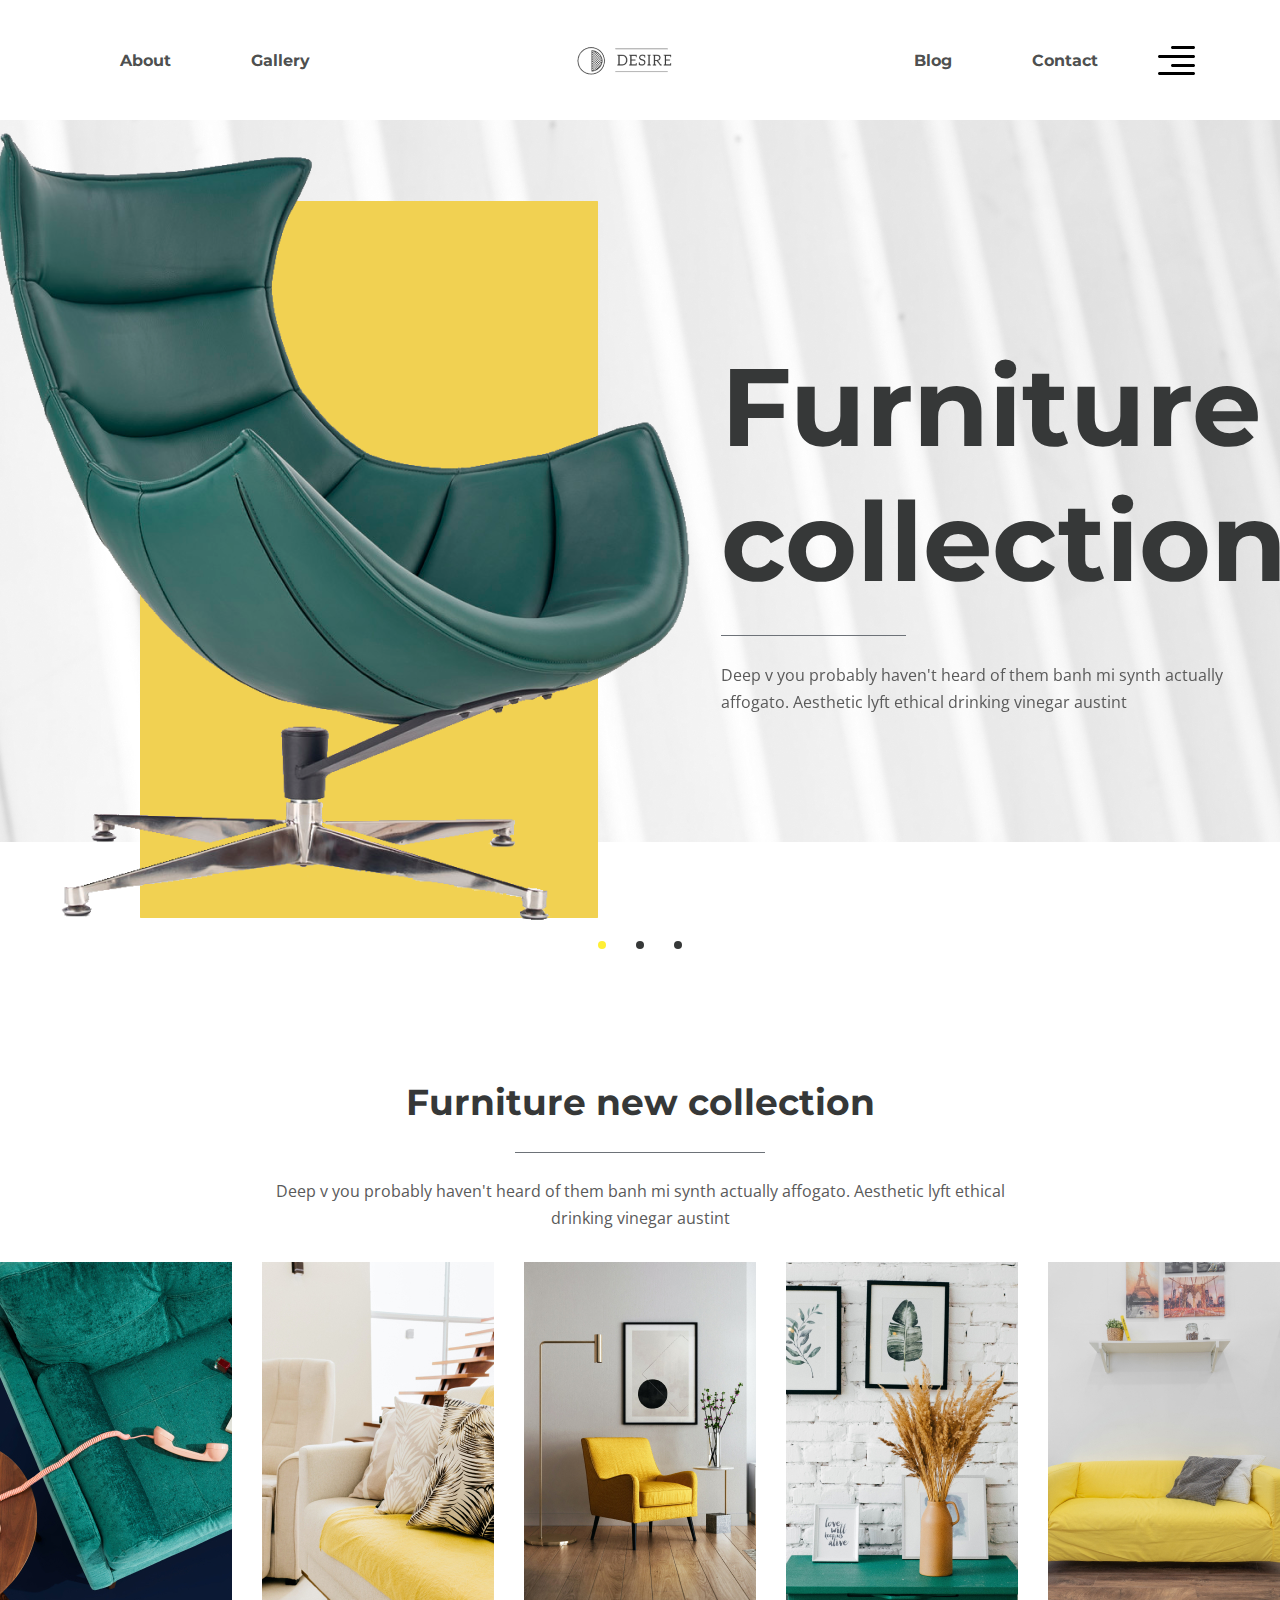
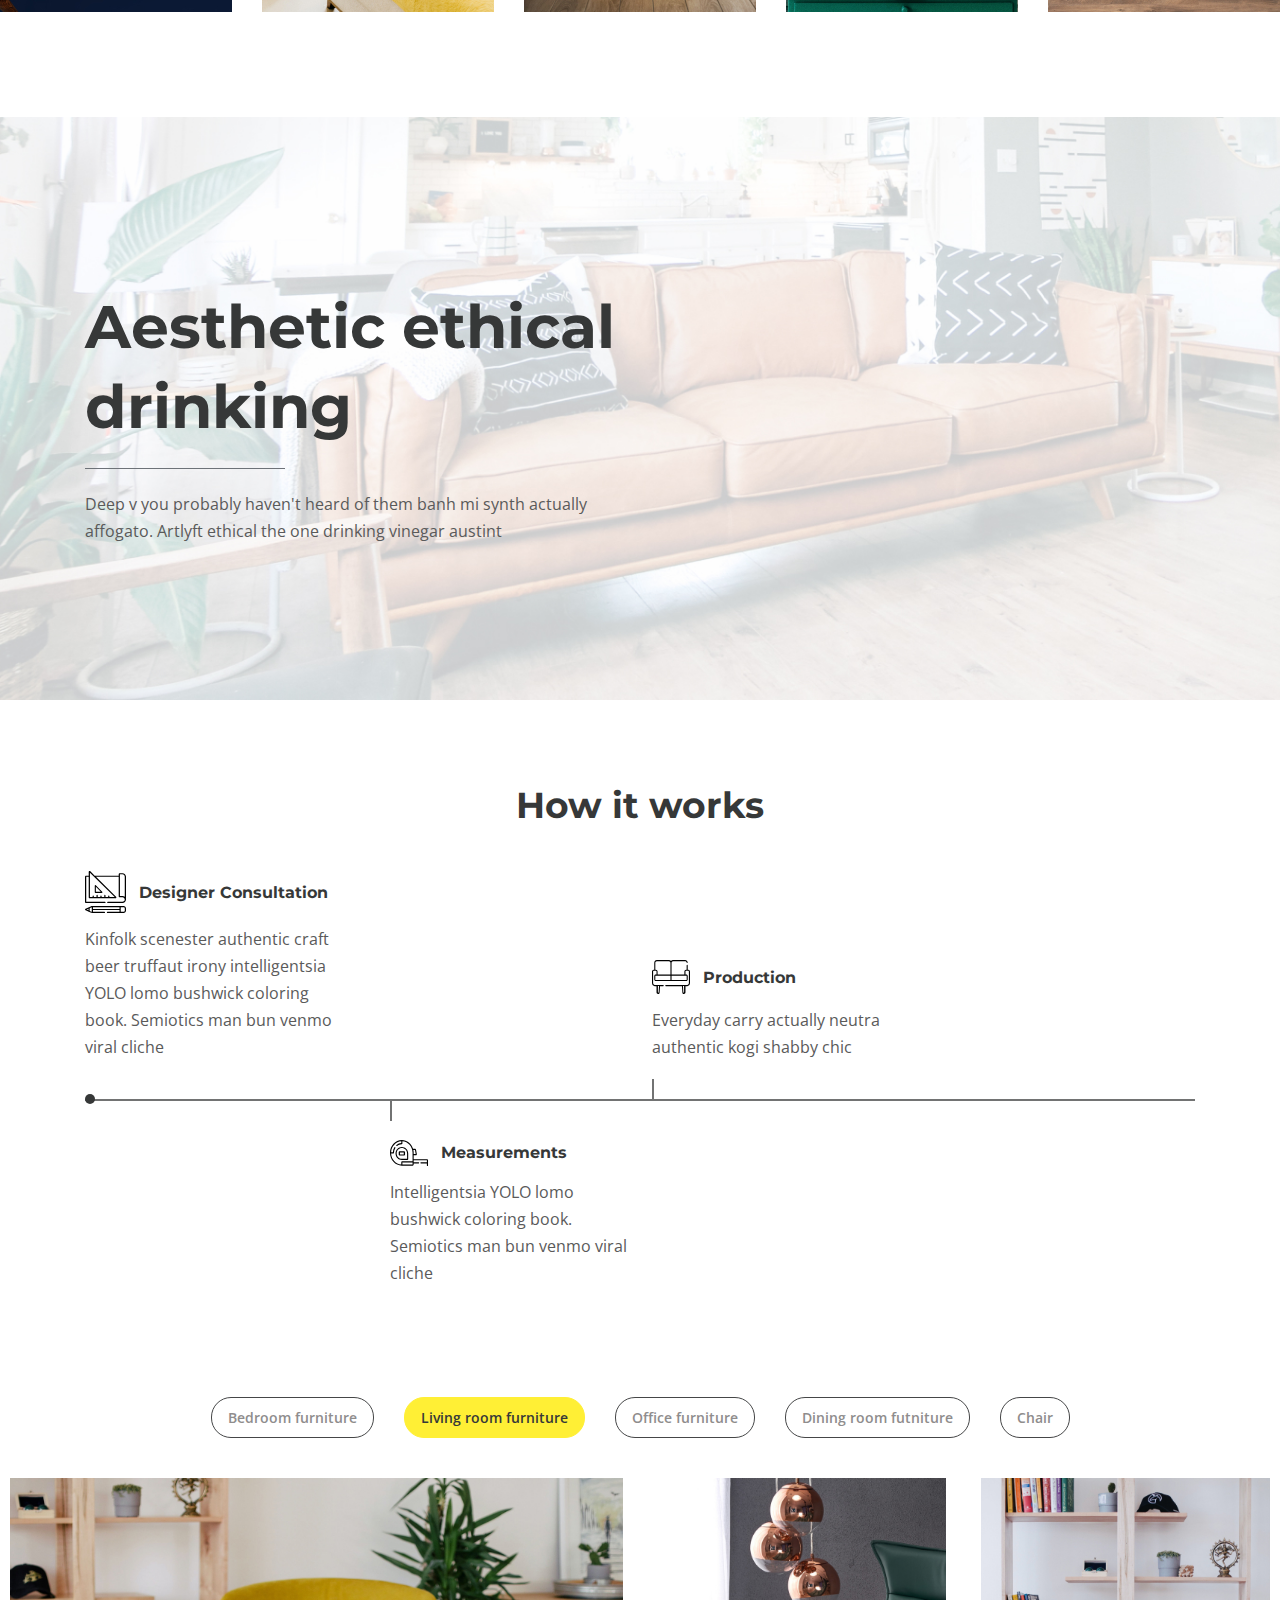
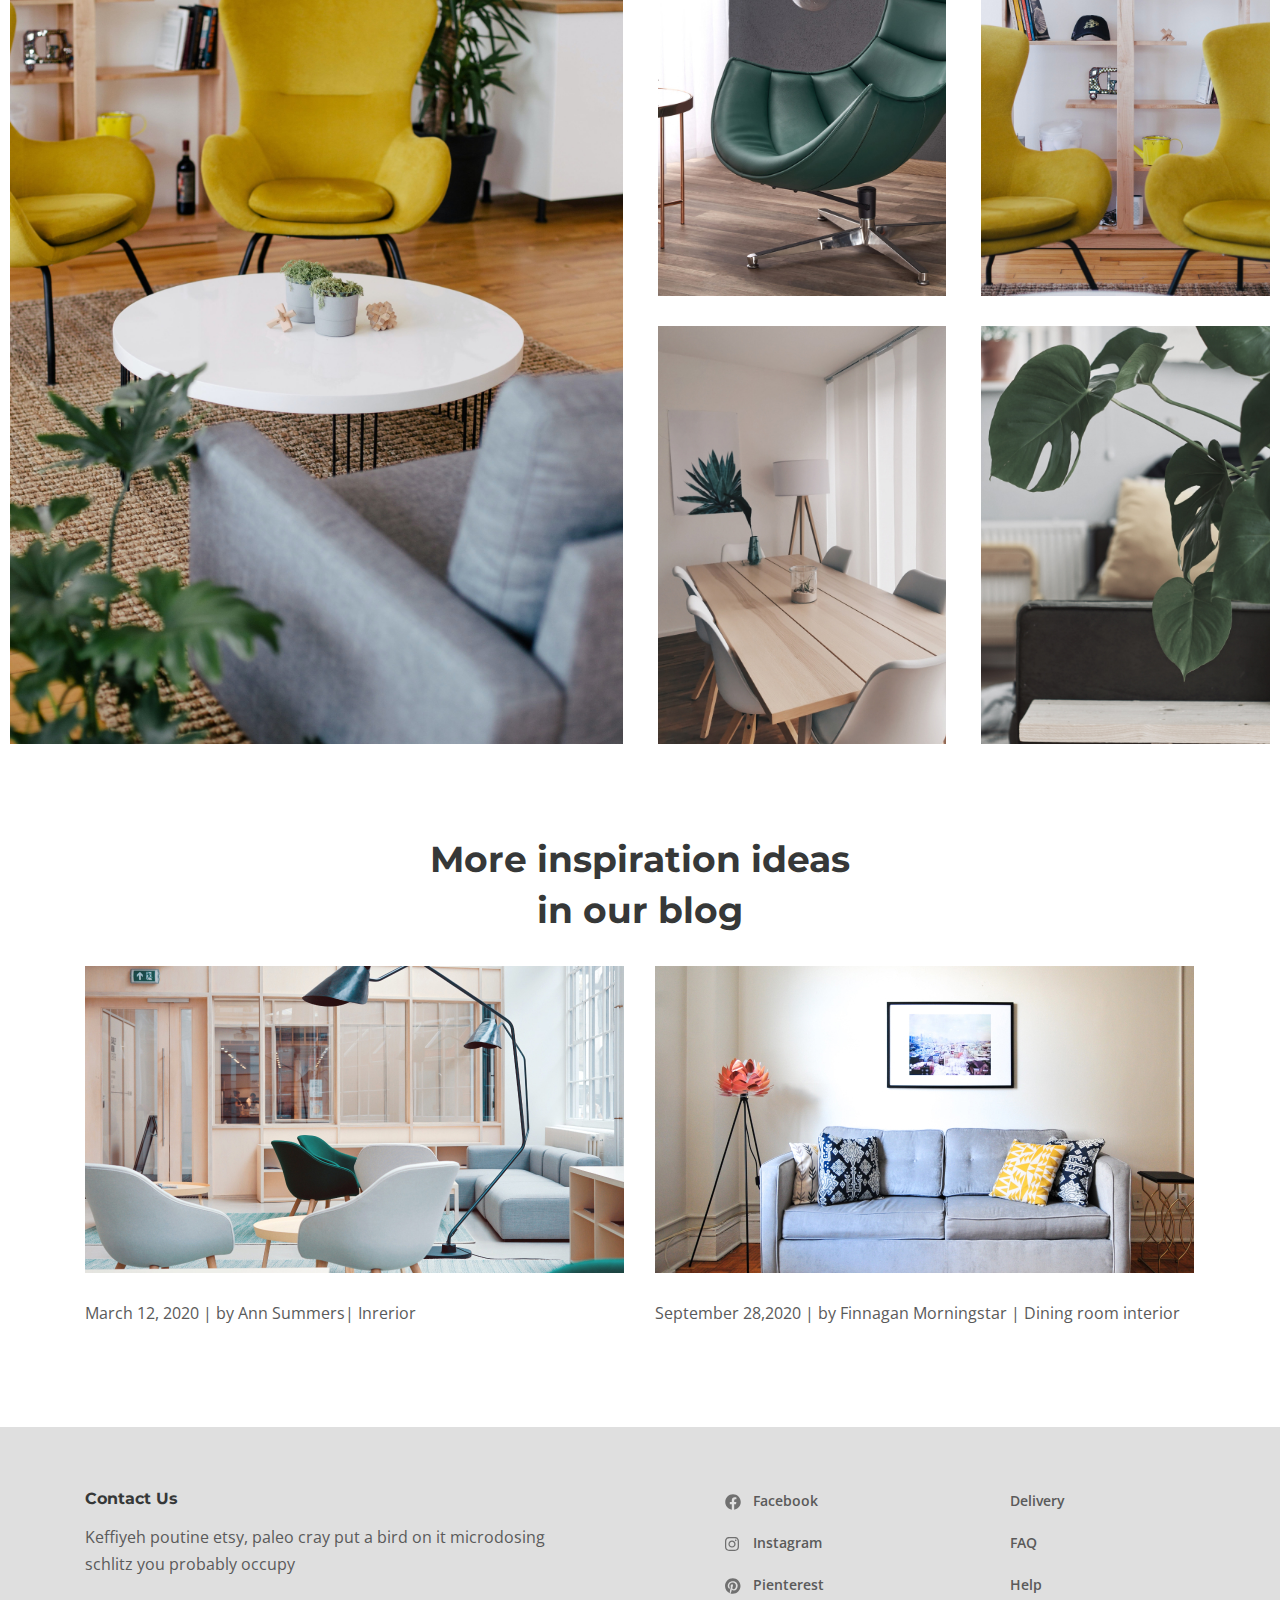
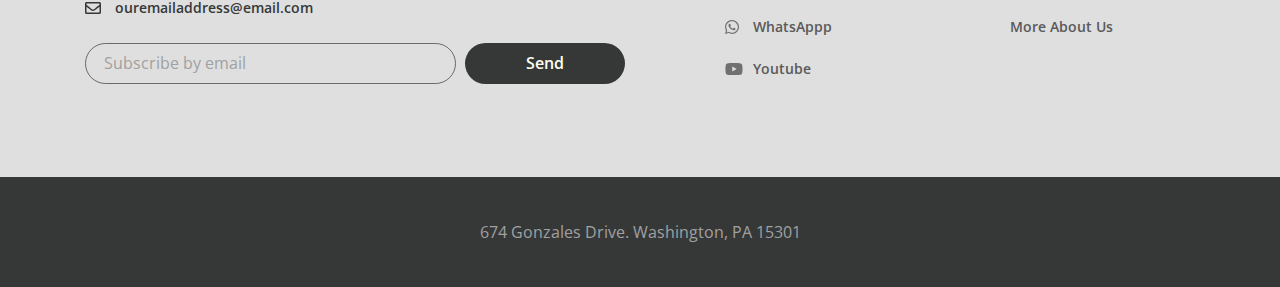
==== commit da72b862: "add page About git add ." ====
--- a/app/index.html
+++ b/app/index.html
@@ -388,16 +388,16 @@
             <nav class="footer__menu">
               <ul class="footer__menu-list">
                 <li class="footer__menu-item">
-                  <a class="footer_menu-link" href="#">Delivery</a>
+                  <a class="footer__menu-link" href="#">Delivery</a>
                 </li>
                 <li class="footer__menu-item">
-                  <a class="footer_menu-link" href="#">FAQ</a>
+                  <a class="footer__menu-link" href="#">FAQ</a>
                 </li>
                 <li class="footer__menu-item">
-                  <a class="footer_menu-link" href="#">Help</a>
+                  <a class="footer__menu-link" href="#">Help</a>
                 </li>
                 <li class="footer__menu-item">
-                  <a class="footer_menu-link" href="#">More About Us</a>
+                  <a class="footer__menu-link" href="#">More About Us</a>
                 </li>
               </ul>
             </nav>
--- a/app/css/style.min.css
+++ b/app/css/style.min.css
@@ -1 +1 @@
-.menu__list-link,.footer__info-title,.rightside-menu__title,.top__slider-title,.new-collection__title,.collection__info-title,.decor__title,.works-path__title,.works-path__item-title,.blog-box__title,.blog-box__item-title{font-family:"Montserrat", sans-serif;font-weight:700}html{-webkit-box-sizing:border-box;box-sizing:border-box}*,*::after,*::before{-webkit-box-sizing:inherit;box-sizing:inherit}ul[class],ol[class]{padding:0}body,h1,h2,h3,h4,h5,h6,p,ul,ol,li,figure,figcaption,blockquote,dl,dd{margin:0;font-size:inherit}ul[class]{list-style:none}img{max-width:100%;display:block}input,button,textarea,select{font:inherit}a{text-decoration:none;font-style:normal}.slick-slider{position:relative;display:block;-webkit-box-sizing:border-box;box-sizing:border-box;-webkit-touch-callout:none;-webkit-user-select:none;-moz-user-select:none;-ms-user-select:none;user-select:none;-ms-touch-action:pan-y;touch-action:pan-y;-webkit-tap-highlight-color:transparent}.slick-list{position:relative;overflow:hidden;display:block;margin:0;padding:0}.slick-list:focus{outline:none}.slick-list.dragging{cursor:pointer;cursor:hand}.slick-slider .slick-track,.slick-slider .slick-list{-webkit-transform:translate3d(0, 0, 0);-ms-transform:translate3d(0, 0, 0);transform:translate3d(0, 0, 0)}.slick-track{position:relative;left:0;top:0;display:block;margin-left:auto;margin-right:auto}.slick-track:before,.slick-track:after{content:"";display:table}.slick-track:after{clear:both}.slick-loading .slick-track{visibility:hidden}.slick-slide{float:left;height:100%;min-height:1px;display:none}[dir="rtl"] .slick-slide{float:right}.slick-slide img{display:block}.slick-slide.slick-loading img{display:none}.slick-slide.dragging img{pointer-events:none}.slick-initialized .slick-slide{display:block}.slick-loading .slick-slide{visibility:hidden}.slick-vertical .slick-slide{display:block;height:auto;border:1px solid transparent}.slick-arrow.slick-hidden{display:none}html,body{height:100%}body{font-family:"Open Sans", sans-serif;font-size:16px;line-height:27px;font-weight:400;color:#5a5a5a;overflow-x:hidden;min-width:320px}.wrapper{display:-webkit-box;display:-ms-flexbox;display:flex;-webkit-box-orient:vertical;-webkit-box-direction:normal;-ms-flex-direction:column;flex-direction:column;min-height:100%}.main{-webkit-box-flex:1;-ms-flex:1 0 auto;flex:1 0 auto}.footer{-webkit-box-flex:0;-ms-flex:0 0 auto;flex:0 0 auto}.container{max-width:1140px;margin:0 auto;padding:0 15px}.container-fluid{max-width:1920px;margin:0 auto;padding:0 10px}.header__inner{display:-webkit-box;display:-ms-flexbox;display:flex;-webkit-box-pack:justify;-ms-flex-pack:justify;justify-content:space-between;-webkit-box-align:center;-ms-flex-align:center;align-items:center;height:120px}.header__btn{background-color:transparent;border:none;padding:0;cursor:pointer}.logo{margin:0 auto}.menu{padding-right:15px}.menu__list{display:-webkit-box;display:-ms-flexbox;display:flex}.menu__list-item{padding-left:35px;padding-right:45px}.menu__list-link{color:rgba(54,56,56,0.9);line-height:23px}.footer__content{background-color:#dfdfdf;padding:60px 0 80px}.footer__inner{display:-webkit-box;display:-ms-flexbox;display:flex;-webkit-box-pack:justify;-ms-flex-pack:justify;justify-content:space-between}.footer__info{width:540px}.footer__info-title{color:#363838;margin-bottom:14px;line-height:23px}.footer__info-text{margin-bottom:16px;max-width:475px}.footer__info-email{font-weight:600;font-size:14px;color:#363838;margin-bottom:22px;padding-left:30px;display:inline-block;position:relative}.footer__info-email::before{content:"";background-image:url(../images/envelope.svg);left:0;top:8px;width:16px;height:12px;position:absolute}.footer__form{display:-webkit-box;display:-ms-flexbox;display:flex}.footer__form-input{padding:6px 10px 6px 18px;border-radius:21px;background-color:transparent;border:1px solid rgba(54,56,56,0.7);width:100%}.footer__form-input::-webkit-input-placeholder{font-weight:400;font-family:"Open Sans", sans-serif;font-size:16px;line-height:27px;color:#a1a1a1}.footer__form-input::-moz-placeholder{font-weight:400;font-family:"Open Sans", sans-serif;font-size:16px;line-height:27px;color:#a1a1a1}.footer__form-input:-ms-input-placeholder{font-weight:400;font-family:"Open Sans", sans-serif;font-size:16px;line-height:27px;color:#a1a1a1}.footer__form-input::-ms-input-placeholder{font-weight:400;font-family:"Open Sans", sans-serif;font-size:16px;line-height:27px;color:#a1a1a1}.footer__form-input::placeholder{font-weight:400;font-family:"Open Sans", sans-serif;font-size:16px;line-height:27px;color:#a1a1a1}.footer__form-button{background-color:#363838;border:none;color:#fffff0;border-radius:21px;font-weight:600;padding:6px 12px;min-width:160px;margin-left:9px;cursor:pointer}.footer__social{margin-right:auto;margin-left:100px;width:125px}.footer__social-link{padding-left:28px;position:relative}.footer__social-link::before{content:"";position:absolute;left:0;top:3px;width:16px;height:16px}.footer__social-link--facebook::before{background-image:url(../images/facebook.svg)}.footer__social-link--instagram::before{background-image:url(../images/instagram.svg);width:14px;height:14px;top:4px}.footer__social-link--pinterest::before{background-image:url(../images/pinterest.svg)}.footer__social-link--whatsapp::before{background-image:url(../images/whatsapp.svg);width:14px;height:14px}.footer__social-link--youtube::before{background-image:url(../images/youtube.svg);width:18px;height:12px;top:4px}.footer__social-item,.footer__menu-item{margin-bottom:15px;font-size:14px;font-weight:600;color:#707070}.footer__menu{margin-right:60px;width:125px}.footer__copyright{background-color:#363838;color:#a1a1a1;text-align:center;padding:42px 0 41px}.rightside-menu{position:absolute;right:0;top:0;bottom:0;width:100%;max-width:694px;background-color:#fff;-webkit-box-shadow:-2px 3px 17px 9px #000;box-shadow:-2px 3px 17px 9px #000;padding-top:40px;-webkit-transition:all 0.5s;-o-transition:all 0.5s;transition:all 0.5s}.rightside-menu.rightside-menu--close{-webkit-transform:translateX(130%);-ms-transform:translateX(130%);transform:translateX(130%)}.rightside-menu__close{background-color:transparent;border:none;cursor:pointer;padding:0;margin-left:50px;margin-bottom:60px}.rightside-menu__content{text-align:center;max-width:485px;margin:0 auto}.rightside-menu__logo{margin-bottom:40px;display:inline-block}.rightside-menu__title{color:#363838;font-size:36px;line-height:51px;position:relative;margin-bottom:17px;padding-bottom:17px}.rightside-menu__title::after{content:"";position:absolute;bottom:0;right:0;left:0;max-width:252px;margin:0 auto;height:1px;background:#6d7278}.rightside-menu__text{margin-bottom:75px}.rightside-menu__images{max-width:485px}.top__inner{padding-bottom:70px;position:relative}.top__inner::after{content:"";position:absolute;background-image:url("../images/slider-bg.jpg");width:100%;height:722px;top:0;z-index:-1}.top__slider-item{display:-webkit-box !important;display:-ms-flexbox !important;display:flex !important;-webkit-box-pack:center;-ms-flex-pack:center;justify-content:center;-webkit-box-align:center;-ms-flex-align:center;align-items:center}.top__slider-img{max-width:703px;margin-left:-14px;height:815px;-o-object-fit:cover;object-fit:cover}.top__slider-info{max-width:645px;margin-left:25px}.top__slider-title{color:#363838;font-size:110px;line-height:135px;padding-bottom:26px;margin-bottom:26px;position:relative}.top__slider-title::after{content:"";position:absolute;left:0;bottom:0;width:185px;height:1px;background-color:#6d7278}.top__slider-text{max-width:585px}.slick-dots{display:-webkit-box;display:-ms-flexbox;display:flex;-webkit-box-pack:center;-ms-flex-pack:center;justify-content:center;-webkit-box-align:center;-ms-flex-align:center;align-items:center}.slick-dots li{margin:0 15px}.slick-dots button{background-color:#363838;border:none;height:8px;width:8px;border-radius:50%;padding:0;font-size:0}.slick-dots li.slick-active button{background-color:#ffef35}.new-collection{text-align:center;padding:45px 0 105px}.new-collection__title{color:#363838;font-size:36px;line-height:51px;margin-bottom:25px;padding-bottom:25px;position:relative}.new-collection__title::after{content:"";position:absolute;width:250px;height:1px;bottom:0;left:0;right:0;margin:0 auto;background:#6d7278}.new-collection__text{max-width:730px;margin:0 auto 30px}.collection{display:-ms-grid;display:grid;-ms-grid-columns:(1fr)[5];grid-template-columns:repeat(5, 1fr);grid-column-gap:30px}.collection__item{position:relative}.collection__item:hover .collection__info{opacity:1}.collection__images{min-height:350px;-o-object-fit:cover;object-fit:cover}.collection__info{-webkit-transition:all 0.5s;-o-transition:all 0.5s;transition:all 0.5s;position:absolute;top:0;left:0;right:0;bottom:0;background-color:rgba(255,255,255,0.7);padding:10px;display:-webkit-box;display:-ms-flexbox;display:flex;-webkit-box-orient:vertical;-webkit-box-direction:normal;-ms-flex-direction:column;flex-direction:column;-webkit-box-align:center;-ms-flex-align:center;align-items:center;-webkit-box-pack:center;-ms-flex-pack:center;justify-content:center;opacity:0}.collection__info-title{font-size:20px;line-height:25px;color:#363838;padding-bottom:19px;margin-bottom:19px;position:relative}.collection__info-title::after{content:"";bottom:0;position:absolute;height:1px;background:#6d7278;width:80%;margin:0 auto;left:0;right:0}.collection__info-text{font-weight:600;font-size:14px;color:#707070}.decor{padding:170px 0 155px;background-image:url(../images/decor-bg.jpg);background-size:cover;background-repeat:no-repeat}.decor__title{color:#363838;max-width:737px;font-size:60px;line-height:80px;padding-bottom:22px;margin-bottom:22px;position:relative}.decor__title::after{content:"";position:absolute;left:0;width:200px;bottom:0;background:#6d7278;height:1px}.decor__text{max-width:540px}.works-path{padding:80px 0 30px}.works-path__title{text-align:center;color:#363838;margin-bottom:40px;font-size:36px;line-height:51px}.works-path__item-text{margin-top:13px}.works-path__items-box{display:-webkit-box;display:-ms-flexbox;display:flex;-webkit-box-align:end;-ms-flex-align:end;align-items:flex-end;border-bottom:2px solid rgba(54,56,56,0.7);position:relative}.works-path__items-box::after{content:"";position:absolute;bottom:-5px;background-color:#363838;left:0;height:10px;width:10px;border-radius:50%}.works-path__item{width:250px;display:-webkit-box;display:-ms-flexbox;display:flex;-ms-flex-wrap:wrap;flex-wrap:wrap;-webkit-box-align:center;-ms-flex-align:center;align-items:center;position:relative}.works-path__item--prodaction{margin-left:317px}.works-path__item--prodaction::after{content:"";position:absolute;bottom:0;left:0;width:2px;height:20px;background:rgba(54,56,56,0.7)}.works-path__item--prodaction,.works-path__item--consultation{padding-bottom:38px}.works-path__item--measuring{padding-top:38px;margin-left:305px}.works-path__item--measuring::after{content:"";position:absolute;top:0;left:0;height:20px;width:2px;background:rgba(54,56,56,0.7)}.works-path__item-title{margin-left:13px;color:#363838}.gallery{padding:80px 0 90px}.gallery__buttons{text-align:center;margin-bottom:40px}.gallery__btn{margin:0 13px;background-color:transparent;border:1px solid #454647;border-radius:20px;padding:6px 16px;color:#8f8d8d;font-size:14px;font-weight:600;cursor:pointer}.gallery .mixitup-control-active{background-color:#ffef35;border:1px solid #ffef35;color:#363838}.gallery__items{display:-ms-grid;display:grid;-ms-grid-columns:(1fr)[4];grid-template-columns:repeat(4, 1fr);-ms-grid-rows:(1fr)[2];grid-template-rows:repeat(2, 1fr);grid-gap:30px 35px}.gallery__item:first-child{-ms-grid-column-span:2;grid-column:span 2;-ms-grid-row-span:2;grid-row:span 2}.gallery__item-images{-o-object-fit:cover;object-fit:cover;width:100%;height:100%;max-height:1150px}.blog-box{padding-bottom:100px}.blog-box__title{color:#363838;font-size:36px;line-height:51px;margin:0 auto 30px;text-align:center;max-width:430px}.blog-box__items{display:-ms-grid;display:grid;-ms-grid-columns:1fr 1fr;grid-template-columns:1fr 1fr;grid-gap:30px}.blog-box__img-link{margin-bottom:19px;display:inline-block}.blog-box__links{margin-bottom:9px;font-size:14px;font-weight:600;color:#707070}.blog-box__date,.blog-box__author,.blog-box__theme{color:inherit}.blog-box__item-title{color:#363838;font-size:24px;line-height:38 [x]}
+.menu__list-link,.footer__info-title,.rightside-menu__title,.top__slider-title,.new-collection__title,.collection__info-title,.decor__title,.works-path__title,.works-path__item-title,.blog-box__title,.blog-box__item-title,.about__prev-title,.about__title,.inspiration__title,.inspiration__item{font-family:"Montserrat", sans-serif;font-weight:700}html{-webkit-box-sizing:border-box;box-sizing:border-box}*,*::after,*::before{-webkit-box-sizing:inherit;box-sizing:inherit}ul[class],ol[class]{padding:0}body,h1,h2,h3,h4,h5,h6,p,ul,ol,li,figure,figcaption,blockquote,dl,dd{margin:0;font-size:inherit}ul[class]{list-style:none}img{max-width:100%;display:block}input,button,textarea,select{font:inherit}a{text-decoration:none;font-style:normal}.slick-slider{position:relative;display:block;-webkit-box-sizing:border-box;box-sizing:border-box;-webkit-touch-callout:none;-webkit-user-select:none;-moz-user-select:none;-ms-user-select:none;user-select:none;-ms-touch-action:pan-y;touch-action:pan-y;-webkit-tap-highlight-color:transparent}.slick-list{position:relative;overflow:hidden;display:block;margin:0;padding:0}.slick-list:focus{outline:none}.slick-list.dragging{cursor:pointer;cursor:hand}.slick-slider .slick-track,.slick-slider .slick-list{-webkit-transform:translate3d(0, 0, 0);-ms-transform:translate3d(0, 0, 0);transform:translate3d(0, 0, 0)}.slick-track{position:relative;left:0;top:0;display:block;margin-left:auto;margin-right:auto}.slick-track:before,.slick-track:after{content:"";display:table}.slick-track:after{clear:both}.slick-loading .slick-track{visibility:hidden}.slick-slide{float:left;height:100%;min-height:1px;display:none}[dir="rtl"] .slick-slide{float:right}.slick-slide img{display:block}.slick-slide.slick-loading img{display:none}.slick-slide.dragging img{pointer-events:none}.slick-initialized .slick-slide{display:block}.slick-loading .slick-slide{visibility:hidden}.slick-vertical .slick-slide{display:block;height:auto;border:1px solid transparent}.slick-arrow.slick-hidden{display:none}body.compensate-for-scrollbar{overflow:hidden}.fancybox-active{height:auto}.fancybox-is-hidden{left:-9999px;margin:0;position:absolute !important;top:-9999px;visibility:hidden}.fancybox-container{-webkit-backface-visibility:hidden;height:100%;left:0;outline:none;position:fixed;-webkit-tap-highlight-color:transparent;top:0;-ms-touch-action:manipulation;touch-action:manipulation;-webkit-transform:translateZ(0);transform:translateZ(0);width:100%;z-index:99992}.fancybox-container *{-webkit-box-sizing:border-box;box-sizing:border-box}.fancybox-outer,.fancybox-inner,.fancybox-bg,.fancybox-stage{bottom:0;left:0;position:absolute;right:0;top:0}.fancybox-outer{-webkit-overflow-scrolling:touch;overflow-y:auto}.fancybox-bg{background:#1e1e1e;opacity:0;-webkit-transition-duration:inherit;-o-transition-duration:inherit;transition-duration:inherit;-webkit-transition-property:opacity;-o-transition-property:opacity;transition-property:opacity;-webkit-transition-timing-function:cubic-bezier(0.47, 0, 0.74, 0.71);-o-transition-timing-function:cubic-bezier(0.47, 0, 0.74, 0.71);transition-timing-function:cubic-bezier(0.47, 0, 0.74, 0.71)}.fancybox-is-open .fancybox-bg{opacity:.9;-webkit-transition-timing-function:cubic-bezier(0.22, 0.61, 0.36, 1);-o-transition-timing-function:cubic-bezier(0.22, 0.61, 0.36, 1);transition-timing-function:cubic-bezier(0.22, 0.61, 0.36, 1)}.fancybox-infobar,.fancybox-toolbar,.fancybox-caption,.fancybox-navigation .fancybox-button{direction:ltr;opacity:0;position:absolute;-webkit-transition:opacity .25s ease, visibility 0s ease .25s;-o-transition:opacity .25s ease, visibility 0s ease .25s;transition:opacity .25s ease, visibility 0s ease .25s;visibility:hidden;z-index:99997}.fancybox-show-infobar .fancybox-infobar,.fancybox-show-toolbar .fancybox-toolbar,.fancybox-show-caption .fancybox-caption,.fancybox-show-nav .fancybox-navigation .fancybox-button{opacity:1;-webkit-transition:opacity .25s ease 0s, visibility 0s ease 0s;-o-transition:opacity .25s ease 0s, visibility 0s ease 0s;transition:opacity .25s ease 0s, visibility 0s ease 0s;visibility:visible}.fancybox-infobar{color:#ccc;font-size:13px;-webkit-font-smoothing:subpixel-antialiased;height:44px;left:0;line-height:44px;min-width:44px;mix-blend-mode:difference;padding:0 10px;pointer-events:none;top:0;-webkit-touch-callout:none;-webkit-user-select:none;-moz-user-select:none;-ms-user-select:none;user-select:none}.fancybox-toolbar{right:0;top:0}.fancybox-stage{direction:ltr;overflow:visible;-webkit-transform:translateZ(0);transform:translateZ(0);z-index:99994}.fancybox-is-open .fancybox-stage{overflow:hidden}.fancybox-slide{-webkit-backface-visibility:hidden;display:none;height:100%;left:0;outline:none;overflow:auto;-webkit-overflow-scrolling:touch;padding:44px;position:absolute;text-align:center;top:0;-webkit-transition-property:opacity, -webkit-transform;transition-property:opacity, -webkit-transform;-o-transition-property:transform, opacity;transition-property:transform, opacity;transition-property:transform, opacity, -webkit-transform;white-space:normal;width:100%;z-index:99994}.fancybox-slide::before{content:'';display:inline-block;font-size:0;height:100%;vertical-align:middle;width:0}.fancybox-is-sliding .fancybox-slide,.fancybox-slide--previous,.fancybox-slide--current,.fancybox-slide--next{display:block}.fancybox-slide--image{overflow:hidden;padding:44px 0}.fancybox-slide--image::before{display:none}.fancybox-slide--html{padding:6px}.fancybox-content{background:#fff;display:inline-block;margin:0;max-width:100%;overflow:auto;-webkit-overflow-scrolling:touch;padding:44px;position:relative;text-align:left;vertical-align:middle}.fancybox-slide--image .fancybox-content{-webkit-animation-timing-function:cubic-bezier(0.5, 0, 0.14, 1);animation-timing-function:cubic-bezier(0.5, 0, 0.14, 1);-webkit-backface-visibility:hidden;background:transparent;background-repeat:no-repeat;background-size:100% 100%;left:0;max-width:none;overflow:visible;padding:0;position:absolute;top:0;-ms-transform-origin:top left;-webkit-transform-origin:top left;transform-origin:top left;-webkit-transition-property:opacity, -webkit-transform;transition-property:opacity, -webkit-transform;-o-transition-property:transform, opacity;transition-property:transform, opacity;transition-property:transform, opacity, -webkit-transform;-webkit-user-select:none;-moz-user-select:none;-ms-user-select:none;user-select:none;z-index:99995}.fancybox-can-zoomOut .fancybox-content{cursor:-webkit-zoom-out;cursor:zoom-out}.fancybox-can-zoomIn .fancybox-content{cursor:-webkit-zoom-in;cursor:zoom-in}.fancybox-can-swipe .fancybox-content,.fancybox-can-pan .fancybox-content{cursor:-webkit-grab;cursor:grab}.fancybox-is-grabbing .fancybox-content{cursor:-webkit-grabbing;cursor:grabbing}.fancybox-container [data-selectable='true']{cursor:text}.fancybox-image,.fancybox-spaceball{background:transparent;border:0;height:100%;left:0;margin:0;max-height:none;max-width:none;padding:0;position:absolute;top:0;-webkit-user-select:none;-moz-user-select:none;-ms-user-select:none;user-select:none;width:100%}.fancybox-spaceball{z-index:1}.fancybox-slide--video .fancybox-content,.fancybox-slide--map .fancybox-content,.fancybox-slide--pdf .fancybox-content,.fancybox-slide--iframe .fancybox-content{height:100%;overflow:visible;padding:0;width:100%}.fancybox-slide--video .fancybox-content{background:#000}.fancybox-slide--map .fancybox-content{background:#e5e3df}.fancybox-slide--iframe .fancybox-content{background:#fff}.fancybox-video,.fancybox-iframe{background:transparent;border:0;display:block;height:100%;margin:0;overflow:hidden;padding:0;width:100%}.fancybox-iframe{left:0;position:absolute;top:0}.fancybox-error{background:#fff;cursor:default;max-width:400px;padding:40px;width:100%}.fancybox-error p{color:#444;font-size:16px;line-height:20px;margin:0;padding:0}.fancybox-button{background:rgba(30,30,30,0.6);border:0;border-radius:0;-webkit-box-shadow:none;box-shadow:none;cursor:pointer;display:inline-block;height:44px;margin:0;padding:10px;position:relative;-webkit-transition:color .2s;-o-transition:color .2s;transition:color .2s;vertical-align:top;visibility:inherit;width:44px}.fancybox-button,.fancybox-button:visited,.fancybox-button:link{color:#ccc}.fancybox-button:hover{color:#fff}.fancybox-button:focus{outline:none}.fancybox-button.fancybox-focus{outline:1px dotted}.fancybox-button[disabled],.fancybox-button[disabled]:hover{color:#888;cursor:default;outline:none}.fancybox-button div{height:100%}.fancybox-button svg{display:block;height:100%;overflow:visible;position:relative;width:100%}.fancybox-button svg path{fill:currentColor;stroke-width:0}.fancybox-button--play svg:nth-child(2),.fancybox-button--fsenter svg:nth-child(2){display:none}.fancybox-button--pause svg:nth-child(1),.fancybox-button--fsexit svg:nth-child(1){display:none}.fancybox-progress{background:#ff5268;height:2px;left:0;position:absolute;right:0;top:0;-ms-transform:scaleX(0);-webkit-transform:scaleX(0);transform:scaleX(0);-ms-transform-origin:0;-webkit-transform-origin:0;transform-origin:0;-webkit-transition-property:-webkit-transform;transition-property:-webkit-transform;-o-transition-property:transform;transition-property:transform;transition-property:transform, -webkit-transform;-webkit-transition-timing-function:linear;-o-transition-timing-function:linear;transition-timing-function:linear;z-index:99998}.fancybox-close-small{background:transparent;border:0;border-radius:0;color:#ccc;cursor:pointer;opacity:.8;padding:8px;position:absolute;right:-12px;top:-44px;z-index:401}.fancybox-close-small:hover{color:#fff;opacity:1}.fancybox-slide--html .fancybox-close-small{color:currentColor;padding:10px;right:0;top:0}.fancybox-slide--image.fancybox-is-scaling .fancybox-content{overflow:hidden}.fancybox-is-scaling .fancybox-close-small,.fancybox-is-zoomable.fancybox-can-pan .fancybox-close-small{display:none}.fancybox-navigation .fancybox-button{background-clip:content-box;height:100px;opacity:0;position:absolute;top:calc(50% - 50px);width:70px}.fancybox-navigation .fancybox-button div{padding:7px}.fancybox-navigation .fancybox-button--arrow_left{left:0;left:env(safe-area-inset-left);padding:31px 26px 31px 6px}.fancybox-navigation .fancybox-button--arrow_right{padding:31px 6px 31px 26px;right:0;right:env(safe-area-inset-right)}.fancybox-caption{background:-webkit-gradient(linear, left bottom, left top, from(rgba(0,0,0,0.85)), color-stop(50%, rgba(0,0,0,0.3)), color-stop(65%, rgba(0,0,0,0.15)), color-stop(75.5%, rgba(0,0,0,0.075)), color-stop(82.85%, rgba(0,0,0,0.037)), color-stop(88%, rgba(0,0,0,0.019)), to(rgba(0,0,0,0)));background:-o-linear-gradient(bottom, rgba(0,0,0,0.85) 0%, rgba(0,0,0,0.3) 50%, rgba(0,0,0,0.15) 65%, rgba(0,0,0,0.075) 75.5%, rgba(0,0,0,0.037) 82.85%, rgba(0,0,0,0.019) 88%, rgba(0,0,0,0) 100%);background:linear-gradient(to top, rgba(0,0,0,0.85) 0%, rgba(0,0,0,0.3) 50%, rgba(0,0,0,0.15) 65%, rgba(0,0,0,0.075) 75.5%, rgba(0,0,0,0.037) 82.85%, rgba(0,0,0,0.019) 88%, rgba(0,0,0,0) 100%);bottom:0;color:#eee;font-size:14px;font-weight:400;left:0;line-height:1.5;padding:75px 44px 25px 44px;pointer-events:none;right:0;text-align:center;z-index:99996}@supports (padding: max(0px)){.fancybox-caption{padding:75px max(44px,env(safe-area-inset-right)) max(25px,env(safe-area-inset-bottom)) max(44px,env(safe-area-inset-left))}}.fancybox-caption--separate{margin-top:-50px}.fancybox-caption__body{max-height:50vh;overflow:auto;pointer-events:all}.fancybox-caption a,.fancybox-caption a:link,.fancybox-caption a:visited{color:#ccc;text-decoration:none}.fancybox-caption a:hover{color:#fff;text-decoration:underline}.fancybox-loading{-webkit-animation:fancybox-rotate 1s linear infinite;animation:fancybox-rotate 1s linear infinite;background:transparent;border:4px solid #888;border-bottom-color:#fff;border-radius:50%;height:50px;left:50%;margin:-25px 0 0 -25px;opacity:.7;padding:0;position:absolute;top:50%;width:50px;z-index:99999}@-webkit-keyframes fancybox-rotate{100%{-webkit-transform:rotate(360deg);transform:rotate(360deg)}}@keyframes fancybox-rotate{100%{-webkit-transform:rotate(360deg);transform:rotate(360deg)}}.fancybox-animated{-webkit-transition-timing-function:cubic-bezier(0, 0, 0.25, 1);-o-transition-timing-function:cubic-bezier(0, 0, 0.25, 1);transition-timing-function:cubic-bezier(0, 0, 0.25, 1)}.fancybox-fx-slide.fancybox-slide--previous{opacity:0;-webkit-transform:translate3d(-100%, 0, 0);transform:translate3d(-100%, 0, 0)}.fancybox-fx-slide.fancybox-slide--next{opacity:0;-webkit-transform:translate3d(100%, 0, 0);transform:translate3d(100%, 0, 0)}.fancybox-fx-slide.fancybox-slide--current{opacity:1;-webkit-transform:translate3d(0, 0, 0);transform:translate3d(0, 0, 0)}.fancybox-fx-fade.fancybox-slide--previous,.fancybox-fx-fade.fancybox-slide--next{opacity:0;-webkit-transition-timing-function:cubic-bezier(0.19, 1, 0.22, 1);-o-transition-timing-function:cubic-bezier(0.19, 1, 0.22, 1);transition-timing-function:cubic-bezier(0.19, 1, 0.22, 1)}.fancybox-fx-fade.fancybox-slide--current{opacity:1}.fancybox-fx-zoom-in-out.fancybox-slide--previous{opacity:0;-webkit-transform:scale3d(1.5, 1.5, 1.5);transform:scale3d(1.5, 1.5, 1.5)}.fancybox-fx-zoom-in-out.fancybox-slide--next{opacity:0;-webkit-transform:scale3d(0.5, 0.5, 0.5);transform:scale3d(0.5, 0.5, 0.5)}.fancybox-fx-zoom-in-out.fancybox-slide--current{opacity:1;-webkit-transform:scale3d(1, 1, 1);transform:scale3d(1, 1, 1)}.fancybox-fx-rotate.fancybox-slide--previous{opacity:0;-ms-transform:rotate(-360deg);-webkit-transform:rotate(-360deg);transform:rotate(-360deg)}.fancybox-fx-rotate.fancybox-slide--next{opacity:0;-ms-transform:rotate(360deg);-webkit-transform:rotate(360deg);transform:rotate(360deg)}.fancybox-fx-rotate.fancybox-slide--current{opacity:1;-ms-transform:rotate(0deg);-webkit-transform:rotate(0deg);transform:rotate(0deg)}.fancybox-fx-circular.fancybox-slide--previous{opacity:0;-webkit-transform:scale3d(0, 0, 0) translate3d(-100%, 0, 0);transform:scale3d(0, 0, 0) translate3d(-100%, 0, 0)}.fancybox-fx-circular.fancybox-slide--next{opacity:0;-webkit-transform:scale3d(0, 0, 0) translate3d(100%, 0, 0);transform:scale3d(0, 0, 0) translate3d(100%, 0, 0)}.fancybox-fx-circular.fancybox-slide--current{opacity:1;-webkit-transform:scale3d(1, 1, 1) translate3d(0, 0, 0);transform:scale3d(1, 1, 1) translate3d(0, 0, 0)}.fancybox-fx-tube.fancybox-slide--previous{-webkit-transform:translate3d(-100%, 0, 0) scale(0.1) skew(-10deg);transform:translate3d(-100%, 0, 0) scale(0.1) skew(-10deg)}.fancybox-fx-tube.fancybox-slide--next{-webkit-transform:translate3d(100%, 0, 0) scale(0.1) skew(10deg);transform:translate3d(100%, 0, 0) scale(0.1) skew(10deg)}.fancybox-fx-tube.fancybox-slide--current{-webkit-transform:translate3d(0, 0, 0) scale(1);transform:translate3d(0, 0, 0) scale(1)}@media all and (max-height: 576px){.fancybox-slide{padding-left:6px;padding-right:6px}.fancybox-slide--image{padding:6px 0}.fancybox-close-small{right:-6px}.fancybox-slide--image .fancybox-close-small{background:#4e4e4e;color:#f2f4f6;height:36px;opacity:1;padding:6px;right:0;top:0;width:36px}.fancybox-caption{padding-left:12px;padding-right:12px}@supports (padding: max(0px)){.fancybox-caption{padding-left:max(12px,env(safe-area-inset-left));padding-right:max(12px,env(safe-area-inset-right))}}}.fancybox-share{background:#f4f4f4;border-radius:3px;max-width:90%;padding:30px;text-align:center}.fancybox-share h1{color:#222;font-size:35px;font-weight:700;margin:0 0 20px 0}.fancybox-share p{margin:0;padding:0}.fancybox-share__button{border:0;border-radius:3px;display:inline-block;font-size:14px;font-weight:700;line-height:40px;margin:0 5px 10px 5px;min-width:130px;padding:0 15px;text-decoration:none;-webkit-transition:all .2s;-o-transition:all .2s;transition:all .2s;-webkit-user-select:none;-moz-user-select:none;-ms-user-select:none;user-select:none;white-space:nowrap}.fancybox-share__button:visited,.fancybox-share__button:link{color:#fff}.fancybox-share__button:hover{text-decoration:none}.fancybox-share__button--fb{background:#3b5998}.fancybox-share__button--fb:hover{background:#344e86}.fancybox-share__button--pt{background:#bd081d}.fancybox-share__button--pt:hover{background:#aa0719}.fancybox-share__button--tw{background:#1da1f2}.fancybox-share__button--tw:hover{background:#0d95e8}.fancybox-share__button svg{height:25px;margin-right:7px;position:relative;top:-1px;vertical-align:middle;width:25px}.fancybox-share__button svg path{fill:#fff}.fancybox-share__input{background:transparent;border:0;border-bottom:1px solid #d7d7d7;border-radius:0;color:#5d5b5b;font-size:14px;margin:10px 0 0 0;outline:none;padding:10px 15px;width:100%}.fancybox-thumbs{background:#ddd;bottom:0;display:none;margin:0;-webkit-overflow-scrolling:touch;-ms-overflow-style:-ms-autohiding-scrollbar;padding:2px 2px 4px 2px;position:absolute;right:0;-webkit-tap-highlight-color:rgba(0,0,0,0);top:0;width:212px;z-index:99995}.fancybox-thumbs-x{overflow-x:auto;overflow-y:hidden}.fancybox-show-thumbs .fancybox-thumbs{display:block}.fancybox-show-thumbs .fancybox-inner{right:212px}.fancybox-thumbs__list{font-size:0;height:100%;list-style:none;margin:0;overflow-x:hidden;overflow-y:auto;padding:0;position:absolute;position:relative;white-space:nowrap;width:100%}.fancybox-thumbs-x .fancybox-thumbs__list{overflow:hidden}.fancybox-thumbs-y .fancybox-thumbs__list::-webkit-scrollbar{width:7px}.fancybox-thumbs-y .fancybox-thumbs__list::-webkit-scrollbar-track{background:#fff;border-radius:10px;-webkit-box-shadow:inset 0 0 6px rgba(0,0,0,0.3);box-shadow:inset 0 0 6px rgba(0,0,0,0.3)}.fancybox-thumbs-y .fancybox-thumbs__list::-webkit-scrollbar-thumb{background:#2a2a2a;border-radius:10px}.fancybox-thumbs__list a{-webkit-backface-visibility:hidden;backface-visibility:hidden;background-color:rgba(0,0,0,0.1);background-position:center center;background-repeat:no-repeat;background-size:cover;cursor:pointer;float:left;height:75px;margin:2px;max-height:calc(100% - 8px);max-width:calc(50% - 4px);outline:none;overflow:hidden;padding:0;position:relative;-webkit-tap-highlight-color:transparent;width:100px}.fancybox-thumbs__list a::before{border:6px solid #ff5268;bottom:0;content:'';left:0;opacity:0;position:absolute;right:0;top:0;-webkit-transition:all 0.2s cubic-bezier(0.25, 0.46, 0.45, 0.94);-o-transition:all 0.2s cubic-bezier(0.25, 0.46, 0.45, 0.94);transition:all 0.2s cubic-bezier(0.25, 0.46, 0.45, 0.94);z-index:99991}.fancybox-thumbs__list a:focus::before{opacity:.5}.fancybox-thumbs__list a.fancybox-thumbs-active::before{opacity:1}@media all and (max-width: 576px){.fancybox-thumbs{width:110px}.fancybox-show-thumbs .fancybox-inner{right:110px}.fancybox-thumbs__list a{max-width:calc(100% - 10px)}}html,body{height:100%}body{font-family:"Open Sans", sans-serif;font-size:16px;line-height:27px;font-weight:400;color:#5a5a5a;overflow-x:hidden;min-width:320px}.wrapper{display:-webkit-box;display:-ms-flexbox;display:flex;-webkit-box-orient:vertical;-webkit-box-direction:normal;-ms-flex-direction:column;flex-direction:column;min-height:100%}.main{-webkit-box-flex:1;-ms-flex:1 0 auto;flex:1 0 auto}.footer{-webkit-box-flex:0;-ms-flex:0 0 auto;flex:0 0 auto}.container{max-width:1140px;margin:0 auto;padding:0 15px}.container-fluid{max-width:1920px;margin:0 auto;padding:0 10px}.header__inner{display:-webkit-box;display:-ms-flexbox;display:flex;-webkit-box-pack:justify;-ms-flex-pack:justify;justify-content:space-between;-webkit-box-align:center;-ms-flex-align:center;align-items:center;height:120px}.header__btn{background-color:transparent;border:none;padding:0;cursor:pointer}.logo{margin:0 auto}.menu{padding-right:15px}.menu__list{display:-webkit-box;display:-ms-flexbox;display:flex}.menu__list-item{padding-left:35px;padding-right:45px}.menu__list-link{color:rgba(54,56,56,0.9);line-height:23px}.menu__list-link--active{padding-bottom:4px;position:relative}.menu__list-link--active::after{content:"";position:absolute;bottom:0;left:0;right:0;border-radius:1px;height:2px;background-color:rgba(54,56,56,0.7)}.footer__content{background-color:#dfdfdf;padding:60px 0 80px}.footer__inner{display:-webkit-box;display:-ms-flexbox;display:flex;-webkit-box-pack:justify;-ms-flex-pack:justify;justify-content:space-between}.footer__info{width:540px}.footer__info-title{color:#363838;margin-bottom:14px;line-height:23px}.footer__info-text{margin-bottom:16px;max-width:475px}.footer__info-email{font-weight:600;font-size:14px;color:#363838;margin-bottom:22px;padding-left:30px;display:inline-block;position:relative}.footer__info-email::before{content:"";background-image:url(../images/envelope.svg);left:0;top:8px;width:16px;height:12px;position:absolute}.footer__form{display:-webkit-box;display:-ms-flexbox;display:flex}.footer__form-input{padding:6px 10px 6px 18px;border-radius:21px;background-color:transparent;border:1px solid rgba(54,56,56,0.7);width:100%}.footer__form-input::-webkit-input-placeholder{font-weight:400;font-family:"Open Sans", sans-serif;font-size:16px;line-height:27px;color:#a1a1a1}.footer__form-input::-moz-placeholder{font-weight:400;font-family:"Open Sans", sans-serif;font-size:16px;line-height:27px;color:#a1a1a1}.footer__form-input:-ms-input-placeholder{font-weight:400;font-family:"Open Sans", sans-serif;font-size:16px;line-height:27px;color:#a1a1a1}.footer__form-input::-ms-input-placeholder{font-weight:400;font-family:"Open Sans", sans-serif;font-size:16px;line-height:27px;color:#a1a1a1}.footer__form-input::placeholder{font-weight:400;font-family:"Open Sans", sans-serif;font-size:16px;line-height:27px;color:#a1a1a1}.footer__form-button{background-color:#363838;border:none;color:#fffff0;border-radius:21px;font-weight:600;padding:6px 12px;min-width:160px;margin-left:9px;cursor:pointer}.footer__social{margin-right:auto;margin-left:100px;width:125px}.footer__social-link{padding-left:28px;position:relative}.footer__social-link::before{content:"";position:absolute;left:0;top:3px;width:16px;height:16px}.footer__social-link--facebook::before{background-image:url(../images/facebook.svg)}.footer__social-link--instagram::before{background-image:url(../images/instagram.svg);width:14px;height:14px;top:4px}.footer__social-link--pinterest::before{background-image:url(../images/pinterest.svg)}.footer__social-link--whatsapp::before{background-image:url(../images/whatsapp.svg);width:14px;height:14px}.footer__social-link--youtube::before{background-image:url(../images/youtube.svg);width:18px;height:12px;top:4px}.footer__social-item,.footer__menu-item{margin-bottom:15px;font-size:14px;font-weight:600;color:#707070}.footer__social-link,.footer__menu-link{color:#5a5a5a}.footer__menu{margin-right:60px;width:125px}.footer__copyright{background-color:#363838;color:#a1a1a1;text-align:center;padding:42px 0 41px}.rightside-menu{position:absolute;right:0;top:0;bottom:0;width:100%;max-width:694px;background-color:#fff;-webkit-box-shadow:-2px 3px 17px 9px #000;box-shadow:-2px 3px 17px 9px #000;padding-top:40px;-webkit-transition:all 0.5s;-o-transition:all 0.5s;transition:all 0.5s;z-index:5}.rightside-menu.rightside-menu--close{-webkit-transform:translateX(130%);-ms-transform:translateX(130%);transform:translateX(130%)}.rightside-menu__close{background-color:transparent;border:none;cursor:pointer;padding:0;margin-left:50px;margin-bottom:60px}.rightside-menu__content{text-align:center;max-width:485px;margin:0 auto}.rightside-menu__logo{margin-bottom:40px;display:inline-block}.rightside-menu__title{color:#363838;font-size:36px;line-height:51px;position:relative;margin-bottom:17px;padding-bottom:17px}.rightside-menu__title::after{content:"";position:absolute;bottom:0;right:0;left:0;max-width:252px;margin:0 auto;height:1px;background:#6d7278}.rightside-menu__text{margin-bottom:75px}.rightside-menu__images{max-width:485px}.breadcrumbs{background-color:rgba(223,223,223,0.5);padding:13px 14px}.breadcrumbs__list{display:-webkit-box;display:-ms-flexbox;display:flex}.breadcrumbs__item::after{content:"/";margin-left:-4px;margin-right:4px}.breadcrumbs__item:last-child::after{display:none}.breadcrumbs__link{font-size:14px;color:#5a5a5a}.top__inner{padding-bottom:70px;position:relative}.top__inner::after{content:"";position:absolute;background-image:url("../images/slider-bg.jpg");width:100%;height:722px;top:0;z-index:-1}.top__slider-item{display:-webkit-box !important;display:-ms-flexbox !important;display:flex !important;-webkit-box-pack:center;-ms-flex-pack:center;justify-content:center;-webkit-box-align:center;-ms-flex-align:center;align-items:center}.top__slider-img{max-width:703px;margin-left:-14px;height:815px;-o-object-fit:cover;object-fit:cover}.top__slider-info{max-width:645px;margin-left:25px}.top__slider-title{color:#363838;font-size:110px;line-height:135px;padding-bottom:26px;margin-bottom:26px;position:relative}.top__slider-title::after{content:"";position:absolute;left:0;bottom:0;width:185px;height:1px;background-color:#6d7278}.top__slider-text{max-width:585px}.slick-dots{display:-webkit-box;display:-ms-flexbox;display:flex;-webkit-box-pack:center;-ms-flex-pack:center;justify-content:center;-webkit-box-align:center;-ms-flex-align:center;align-items:center}.slick-dots li{margin:0 15px}.slick-dots button{background-color:#363838;border:none;height:8px;width:8px;border-radius:50%;padding:0;font-size:0}.slick-dots li.slick-active button{background-color:#ffef35}.new-collection{text-align:center;padding:45px 0 35px}.new-collection__title{color:#363838;font-size:36px;line-height:51px;margin-bottom:25px;padding-bottom:25px;position:relative}.new-collection__title::after{content:"";position:absolute;width:250px;height:1px;bottom:0;left:0;right:0;margin:0 auto;background:#6d7278}.new-collection__text{max-width:730px;margin:0 auto 30px}.collection{display:-ms-grid;display:grid;-ms-grid-columns:(1fr)[5];grid-template-columns:repeat(5, 1fr);grid-column-gap:30px;padding-bottom:70px}.collection__item{position:relative}.collection__item:hover .collection__info{opacity:1}.collection__images{min-height:350px;-o-object-fit:cover;object-fit:cover}.collection__info{-webkit-transition:all 0.5s;-o-transition:all 0.5s;transition:all 0.5s;position:absolute;top:0;left:0;right:0;bottom:0;background-color:rgba(255,255,255,0.7);padding:10px;display:-webkit-box;display:-ms-flexbox;display:flex;-webkit-box-orient:vertical;-webkit-box-direction:normal;-ms-flex-direction:column;flex-direction:column;-webkit-box-align:center;-ms-flex-align:center;align-items:center;-webkit-box-pack:center;-ms-flex-pack:center;justify-content:center;opacity:0}.collection__info-title{font-size:20px;line-height:25px;color:#363838;padding-bottom:19px;margin-bottom:19px;position:relative}.collection__info-title::after{content:"";bottom:0;position:absolute;height:1px;background:#6d7278;width:80%;margin:0 auto;left:0;right:0}.collection__info-text{font-weight:600;font-size:14px;color:#707070}.decor{padding:170px 0 155px;background-image:url(../images/decor-bg.jpg);background-size:cover;background-repeat:no-repeat}.decor__title{color:#363838;max-width:737px;font-size:60px;line-height:80px;padding-bottom:22px;margin-bottom:22px;position:relative}.decor__title::after{content:"";position:absolute;left:0;width:200px;bottom:0;background:#6d7278;height:1px}.decor__text{max-width:540px}.works-path{padding:80px 0 30px}.works-path__title{text-align:center;color:#363838;margin-bottom:40px;font-size:36px;line-height:51px}.works-path__item-text{margin-top:13px}.works-path__items-box{display:-webkit-box;display:-ms-flexbox;display:flex;-webkit-box-align:end;-ms-flex-align:end;align-items:flex-end;border-bottom:2px solid rgba(54,56,56,0.7);position:relative}.works-path__items-box::after{content:"";position:absolute;bottom:-5px;background-color:#363838;left:0;height:10px;width:10px;border-radius:50%}.works-path__item{width:250px;display:-webkit-box;display:-ms-flexbox;display:flex;-ms-flex-wrap:wrap;flex-wrap:wrap;-webkit-box-align:center;-ms-flex-align:center;align-items:center;position:relative}.works-path__item--prodaction{margin-left:317px}.works-path__item--prodaction::after{content:"";position:absolute;bottom:0;left:0;width:2px;height:20px;background:rgba(54,56,56,0.7)}.works-path__item--prodaction,.works-path__item--consultation{padding-bottom:38px}.works-path__item--measuring{padding-top:38px;margin-left:305px}.works-path__item--measuring::after{content:"";position:absolute;top:0;left:0;height:20px;width:2px;background:rgba(54,56,56,0.7)}.works-path__item-title{margin-left:13px;color:#363838}.gallery{padding:80px 0 90px}.gallery__buttons{text-align:center;margin-bottom:40px}.gallery__btn{margin:0 13px;background-color:transparent;border:1px solid #454647;border-radius:20px;padding:6px 16px;color:#8f8d8d;font-size:14px;font-weight:600;cursor:pointer}.gallery .mixitup-control-active{background-color:#ffef35;border:1px solid #ffef35;color:#363838}.gallery__items{display:-ms-grid;display:grid;-ms-grid-columns:(1fr)[4];grid-template-columns:repeat(4, 1fr);-ms-grid-rows:(1fr)[2];grid-template-rows:repeat(2, 1fr);grid-gap:30px 35px}.gallery__item:first-child{-ms-grid-column-span:2;grid-column:span 2;-ms-grid-row-span:2;grid-row:span 2}.gallery__item-images{-o-object-fit:cover;object-fit:cover;width:100%;height:100%;max-height:1150px}.blog-box{padding-bottom:100px}.blog-box__title{color:#363838;font-size:36px;line-height:51px;margin:0 auto 30px;text-align:center;max-width:430px}.blog-box__items{display:-ms-grid;display:grid;-ms-grid-columns:1fr 1fr;grid-template-columns:1fr 1fr;grid-gap:30px}.blog-box__img-link{margin-bottom:19px;display:inline-block}.blog-box__links{margin-bottom:9px;font-size:14px;font-weight:600;color:#707070}.blog-box__date,.blog-box__author,.blog-box__theme{color:inherit}.blog-box__item-title{color:#363838;font-size:24px;line-height:38px}.about__prev{background-image:url(../images/about-bg.jpg);background-repeat:no-repeat;background-position:top center;background-size:cover;text-align:center;padding:160px 0;margin-top:-53px}.about__prev-title{color:#363838;font-size:60px;line-height:80px}.about__content{padding:130px 0 40px}.about__title{color:#363838;font-size:36px;line-height:60px;padding-bottom:22px;margin-bottom:22px;position:relative}.about__title::after{content:"";position:absolute;bottom:0;left:0;width:200px;height:1px;background-color:#6d7278}.about__text{padding-left:244px}.about__text p{margin-bottom:30px}.about__popup{background-image:url(../images/popup-bg.jpg);background-repeat:no-repeat;background-size:cover;background-position:top center;min-height:414px;display:-webkit-box;display:-ms-flexbox;display:flex;-webkit-box-pack:center;-ms-flex-pack:center;justify-content:center;-webkit-box-align:center;-ms-flex-align:center;align-items:center}.inspiration{padding-top:100px;position:relative}.inspiration::after{content:"";position:absolute;bottom:0;left:0;right:9px;background-image:url(../images/inspiration-bg.png);height:362px;z-index:-1}.inspiration__inner{display:-webkit-box;display:-ms-flexbox;display:flex;-webkit-box-pack:center;-ms-flex-pack:center;justify-content:center;-webkit-box-align:center;-ms-flex-align:center;align-items:center}.inspiration__title{font-size:36px;line-height:60px;color:#363838;padding-bottom:16px;margin-bottom:24px;position:relative}.inspiration__title::after{content:"";position:absolute;bottom:0;left:0;background:#6d7278;width:200px;height:1px}.inspiration__text{margin-bottom:30px}.inspiration__content{max-width:825px}.inspiration__images{margin-right:78px;margin-left:-230px}.inspiration__item{color:#363838;line-height:23px;margin-bottom:33px}.inspiration__item-content{display:-webkit-box;display:-ms-flexbox;display:flex;-webkit-box-pack:justify;-ms-flex-pack:justify;justify-content:space-between;padding-bottom:14px;border-bottom:2px solid #fff;border-radius:4px}.inspiration__line{height:2px;background-color:#363838;border-radius:4px;margin-top:-2px}.partners{padding:16px 0 60px}.partners__items{display:-ms-grid;display:grid;-ms-grid-columns:(1fr)[5];grid-template-columns:repeat(5, 1fr)}.partners__item{margin:0 auto}
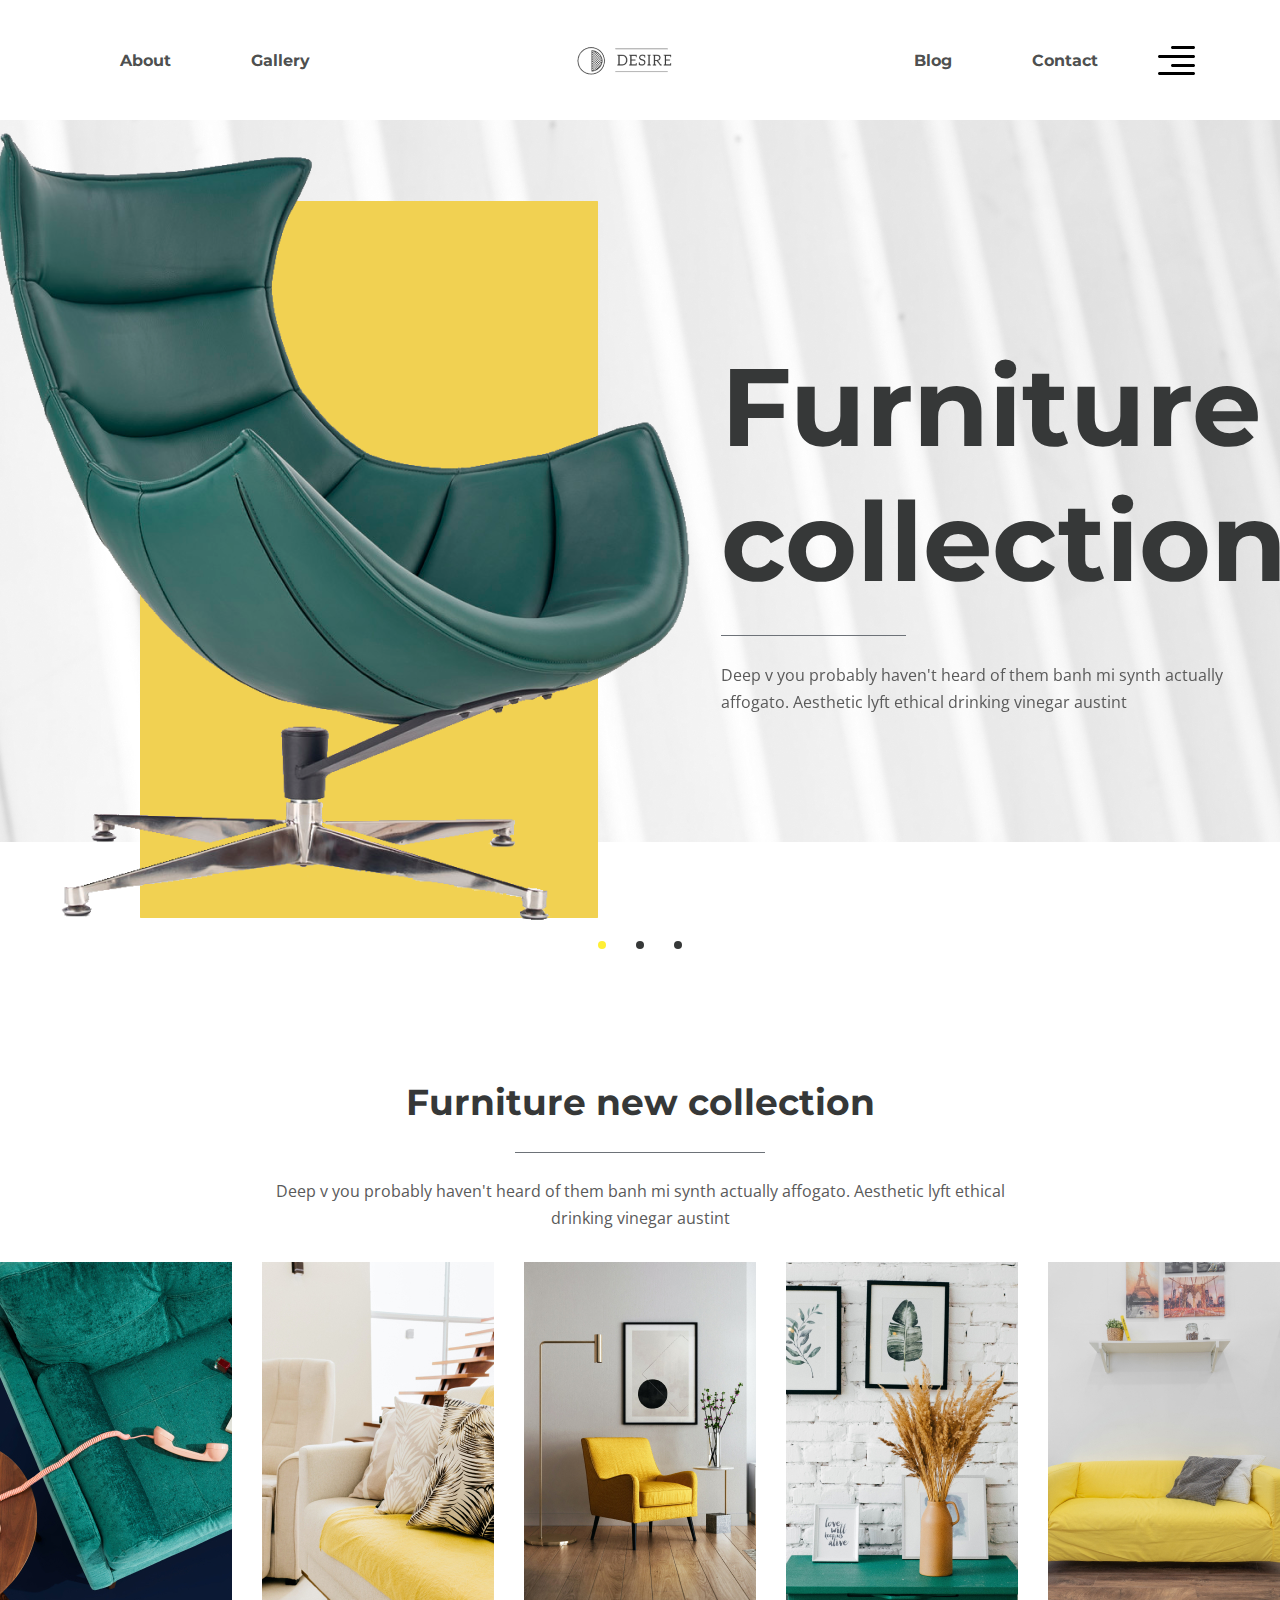
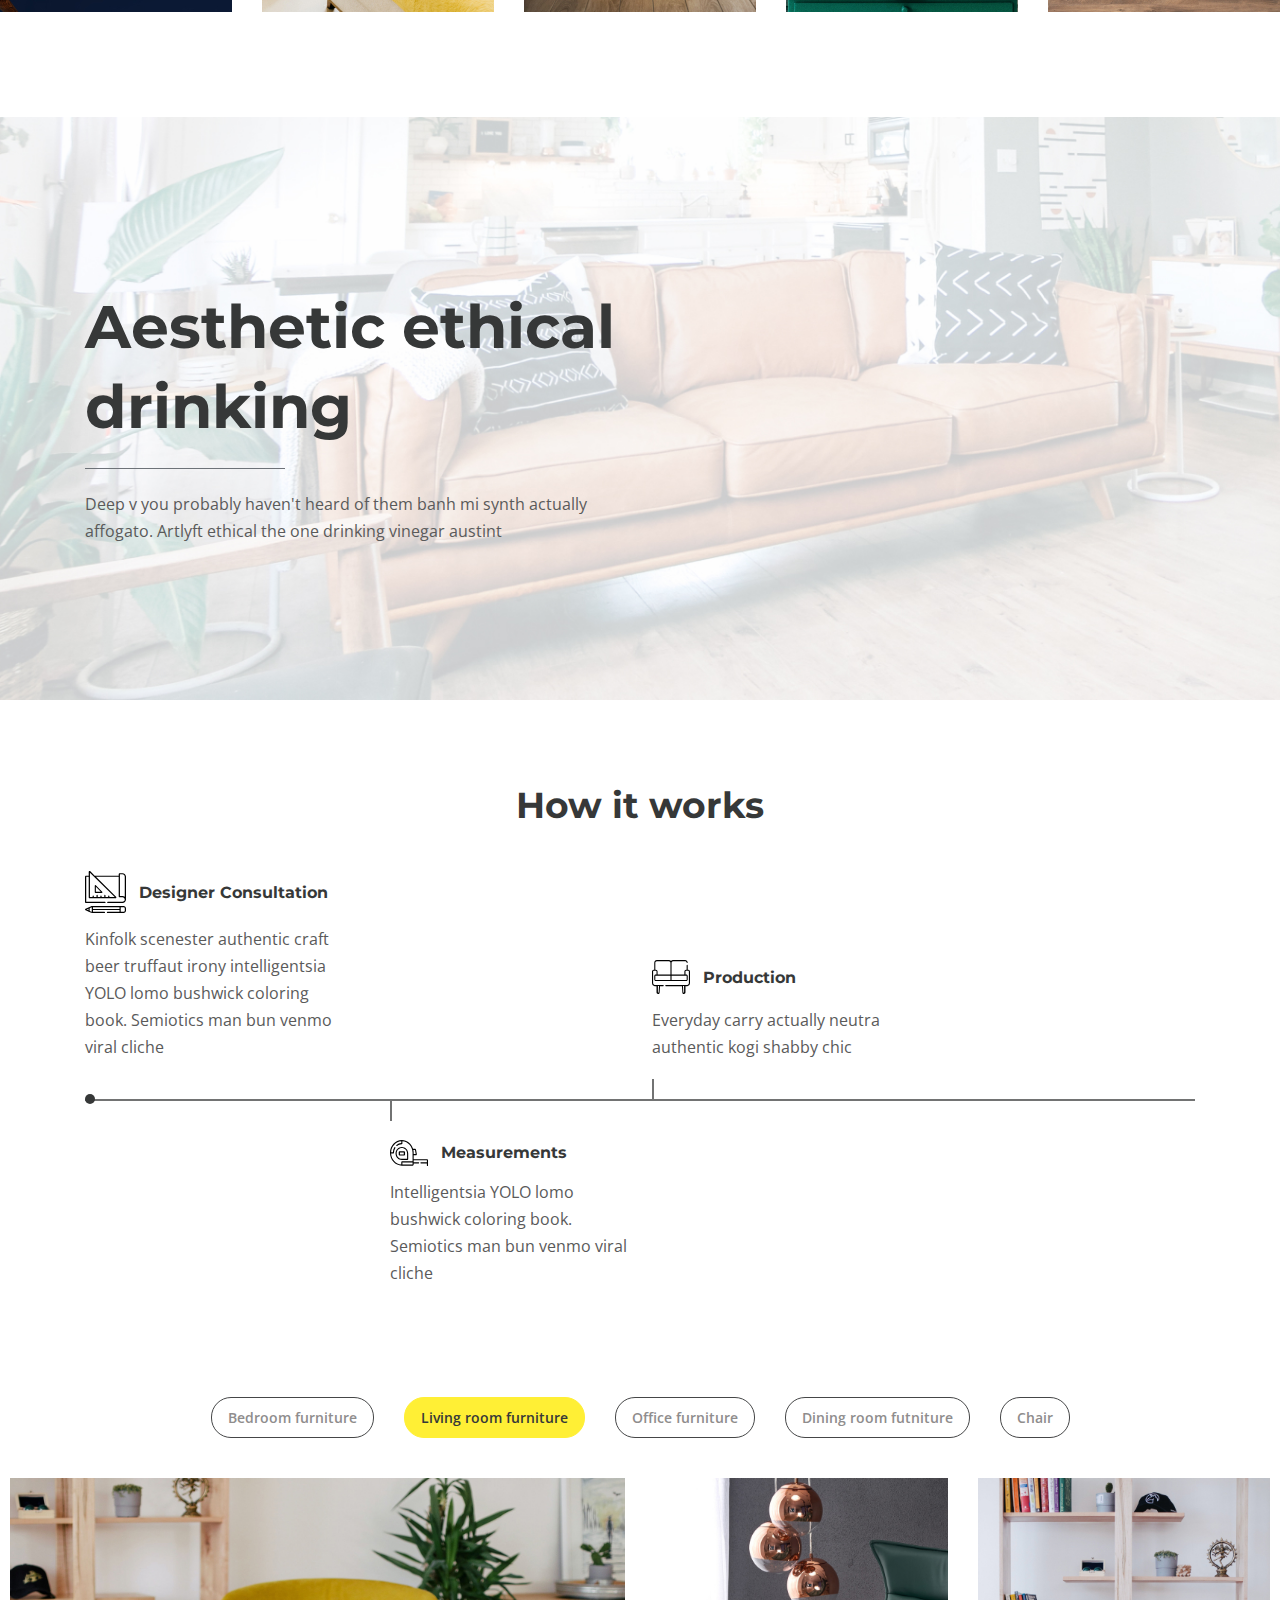
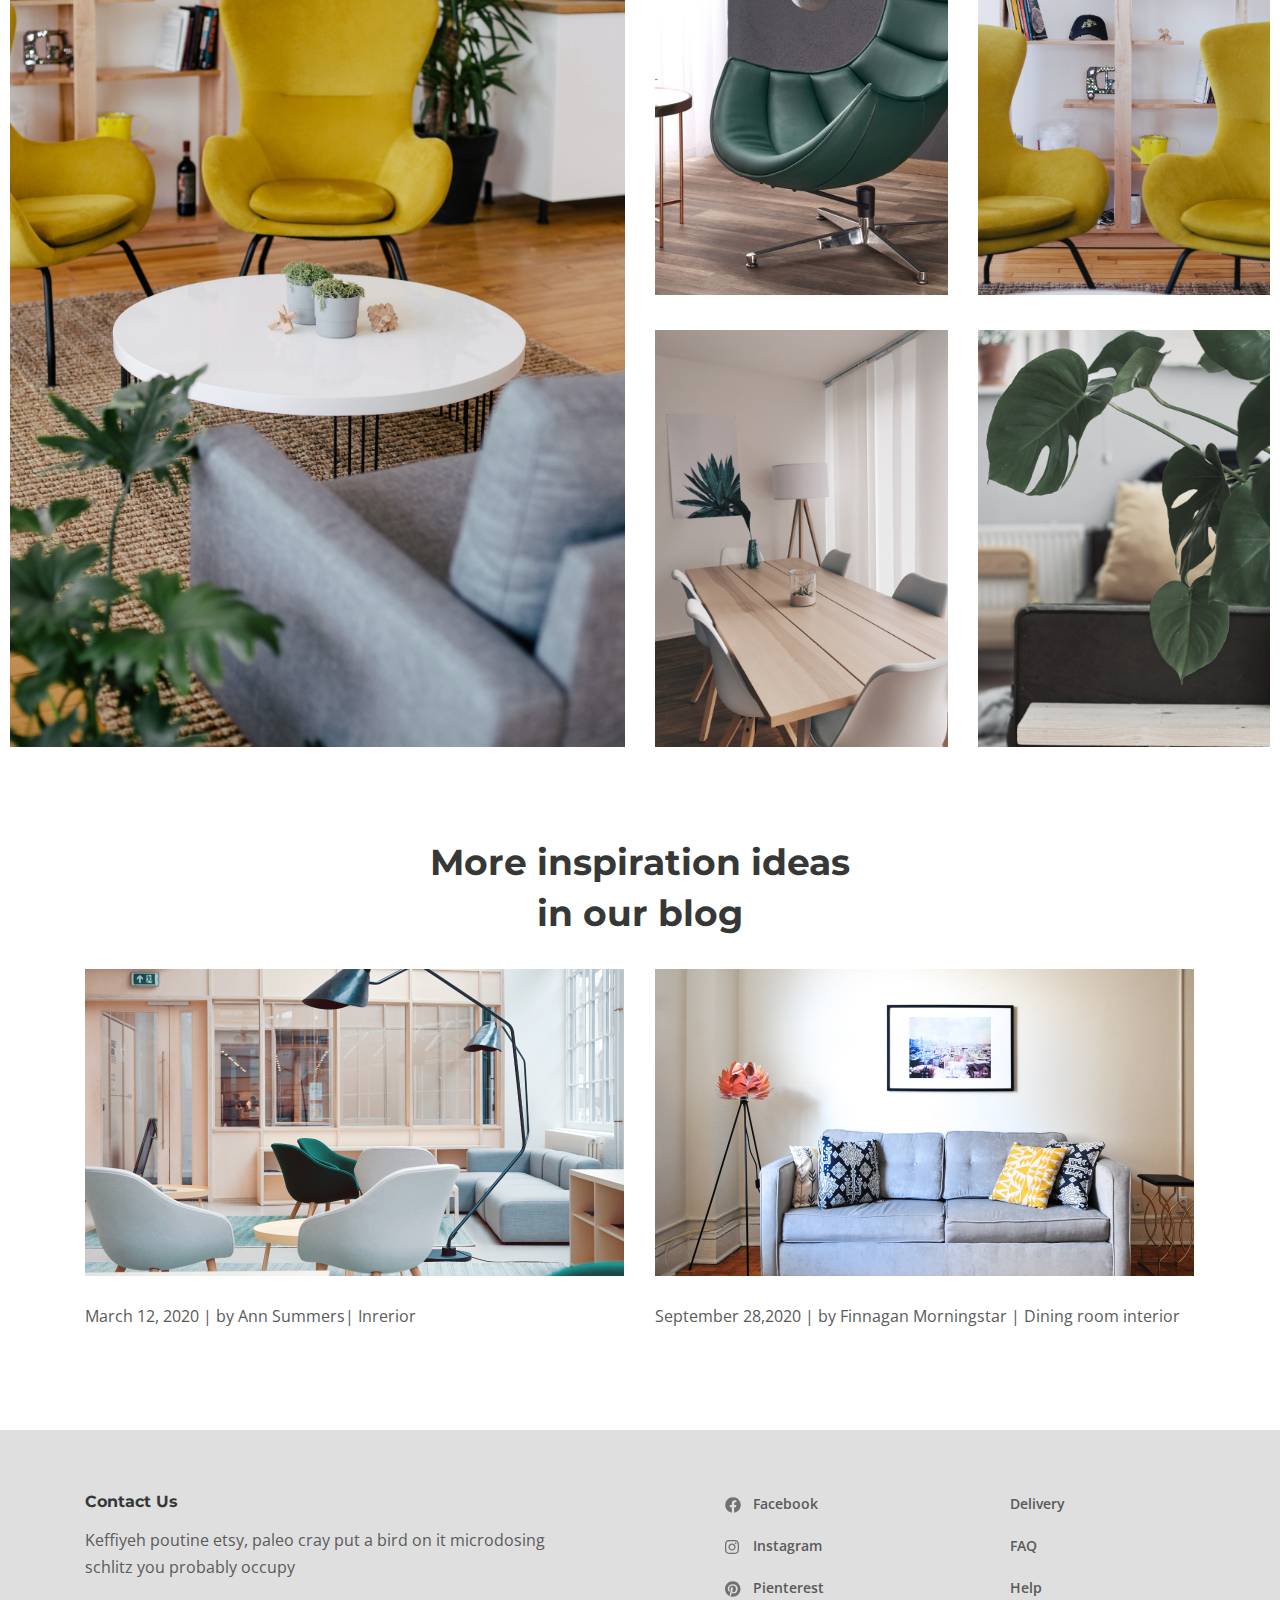
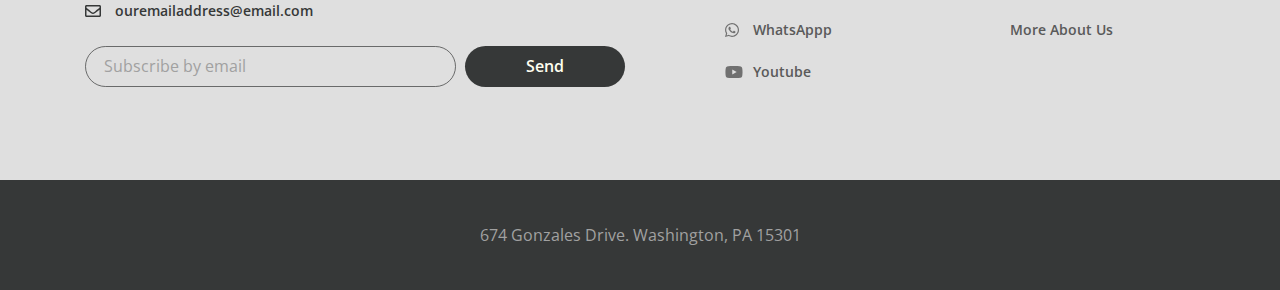
==== commit cba6192c: "fix bags" ====
--- a/app/index.html
+++ b/app/index.html
@@ -20,14 +20,14 @@
           <nav class="menu">
             <ul class="menu__list">
               <i class="menu__list-item">
-                <a class="menu__list-link" href="#">About</a>
+                <a class="menu__list-link" href="about.html">About</a>
               </i>
               <i class="menu__list-item">
-                <a class="menu__list-link" href="#">Gallery</a>
+                <a class="menu__list-link" href="gallery.html">Gallery</a>
               </i>
             </ul>
           </nav>
-          <a class="logo" href="#">
+          <a class="logo" href="index.html">
             <img src="images/logo.png" alt="logo">
           </a>
           <nav class="menu">
@@ -36,7 +36,7 @@
                 <a class="menu__list-link" href="#">Blog</a>
               </i>
               <i class="menu__list-item">
-                <a class="menu__list-link" href="#">Contact</a>
+                <a class="menu__list-link" href="contacts.html">Contact</a>
               </i>
             </ul>
           </nav>
@@ -362,7 +362,7 @@
               <p class="footer__info-text">
                 Keffiyeh poutine etsy, paleo cray put a bird on it microdosing schlitz you probably occupy
               </p>
-              <a class="footer__info-email" href="mailto:ouremailaddress@email.com">ouremailaddress@email.com</a>
+              <a class="info-email " href="mailto:ouremailaddress@email.com">ouremailaddress@email.com</a>
               <form class="footer__form">
                 <input type="text" class="footer__form-input" placeholder="Subscribe by email">
                 <button class="footer__form-button">Send</button>
--- a/app/css/style.min.css
+++ b/app/css/style.min.css
@@ -1 +1 @@
-.menu__list-link,.footer__info-title,.rightside-menu__title,.top__slider-title,.new-collection__title,.collection__info-title,.decor__title,.works-path__title,.works-path__item-title,.blog-box__title,.blog-box__item-title,.about__prev-title,.about__title,.inspiration__title,.inspiration__item{font-family:"Montserrat", sans-serif;font-weight:700}html{-webkit-box-sizing:border-box;box-sizing:border-box}*,*::after,*::before{-webkit-box-sizing:inherit;box-sizing:inherit}ul[class],ol[class]{padding:0}body,h1,h2,h3,h4,h5,h6,p,ul,ol,li,figure,figcaption,blockquote,dl,dd{margin:0;font-size:inherit}ul[class]{list-style:none}img{max-width:100%;display:block}input,button,textarea,select{font:inherit}a{text-decoration:none;font-style:normal}.slick-slider{position:relative;display:block;-webkit-box-sizing:border-box;box-sizing:border-box;-webkit-touch-callout:none;-webkit-user-select:none;-moz-user-select:none;-ms-user-select:none;user-select:none;-ms-touch-action:pan-y;touch-action:pan-y;-webkit-tap-highlight-color:transparent}.slick-list{position:relative;overflow:hidden;display:block;margin:0;padding:0}.slick-list:focus{outline:none}.slick-list.dragging{cursor:pointer;cursor:hand}.slick-slider .slick-track,.slick-slider .slick-list{-webkit-transform:translate3d(0, 0, 0);-ms-transform:translate3d(0, 0, 0);transform:translate3d(0, 0, 0)}.slick-track{position:relative;left:0;top:0;display:block;margin-left:auto;margin-right:auto}.slick-track:before,.slick-track:after{content:"";display:table}.slick-track:after{clear:both}.slick-loading .slick-track{visibility:hidden}.slick-slide{float:left;height:100%;min-height:1px;display:none}[dir="rtl"] .slick-slide{float:right}.slick-slide img{display:block}.slick-slide.slick-loading img{display:none}.slick-slide.dragging img{pointer-events:none}.slick-initialized .slick-slide{display:block}.slick-loading .slick-slide{visibility:hidden}.slick-vertical .slick-slide{display:block;height:auto;border:1px solid transparent}.slick-arrow.slick-hidden{display:none}body.compensate-for-scrollbar{overflow:hidden}.fancybox-active{height:auto}.fancybox-is-hidden{left:-9999px;margin:0;position:absolute !important;top:-9999px;visibility:hidden}.fancybox-container{-webkit-backface-visibility:hidden;height:100%;left:0;outline:none;position:fixed;-webkit-tap-highlight-color:transparent;top:0;-ms-touch-action:manipulation;touch-action:manipulation;-webkit-transform:translateZ(0);transform:translateZ(0);width:100%;z-index:99992}.fancybox-container *{-webkit-box-sizing:border-box;box-sizing:border-box}.fancybox-outer,.fancybox-inner,.fancybox-bg,.fancybox-stage{bottom:0;left:0;position:absolute;right:0;top:0}.fancybox-outer{-webkit-overflow-scrolling:touch;overflow-y:auto}.fancybox-bg{background:#1e1e1e;opacity:0;-webkit-transition-duration:inherit;-o-transition-duration:inherit;transition-duration:inherit;-webkit-transition-property:opacity;-o-transition-property:opacity;transition-property:opacity;-webkit-transition-timing-function:cubic-bezier(0.47, 0, 0.74, 0.71);-o-transition-timing-function:cubic-bezier(0.47, 0, 0.74, 0.71);transition-timing-function:cubic-bezier(0.47, 0, 0.74, 0.71)}.fancybox-is-open .fancybox-bg{opacity:.9;-webkit-transition-timing-function:cubic-bezier(0.22, 0.61, 0.36, 1);-o-transition-timing-function:cubic-bezier(0.22, 0.61, 0.36, 1);transition-timing-function:cubic-bezier(0.22, 0.61, 0.36, 1)}.fancybox-infobar,.fancybox-toolbar,.fancybox-caption,.fancybox-navigation .fancybox-button{direction:ltr;opacity:0;position:absolute;-webkit-transition:opacity .25s ease, visibility 0s ease .25s;-o-transition:opacity .25s ease, visibility 0s ease .25s;transition:opacity .25s ease, visibility 0s ease .25s;visibility:hidden;z-index:99997}.fancybox-show-infobar .fancybox-infobar,.fancybox-show-toolbar .fancybox-toolbar,.fancybox-show-caption .fancybox-caption,.fancybox-show-nav .fancybox-navigation .fancybox-button{opacity:1;-webkit-transition:opacity .25s ease 0s, visibility 0s ease 0s;-o-transition:opacity .25s ease 0s, visibility 0s ease 0s;transition:opacity .25s ease 0s, visibility 0s ease 0s;visibility:visible}.fancybox-infobar{color:#ccc;font-size:13px;-webkit-font-smoothing:subpixel-antialiased;height:44px;left:0;line-height:44px;min-width:44px;mix-blend-mode:difference;padding:0 10px;pointer-events:none;top:0;-webkit-touch-callout:none;-webkit-user-select:none;-moz-user-select:none;-ms-user-select:none;user-select:none}.fancybox-toolbar{right:0;top:0}.fancybox-stage{direction:ltr;overflow:visible;-webkit-transform:translateZ(0);transform:translateZ(0);z-index:99994}.fancybox-is-open .fancybox-stage{overflow:hidden}.fancybox-slide{-webkit-backface-visibility:hidden;display:none;height:100%;left:0;outline:none;overflow:auto;-webkit-overflow-scrolling:touch;padding:44px;position:absolute;text-align:center;top:0;-webkit-transition-property:opacity, -webkit-transform;transition-property:opacity, -webkit-transform;-o-transition-property:transform, opacity;transition-property:transform, opacity;transition-property:transform, opacity, -webkit-transform;white-space:normal;width:100%;z-index:99994}.fancybox-slide::before{content:'';display:inline-block;font-size:0;height:100%;vertical-align:middle;width:0}.fancybox-is-sliding .fancybox-slide,.fancybox-slide--previous,.fancybox-slide--current,.fancybox-slide--next{display:block}.fancybox-slide--image{overflow:hidden;padding:44px 0}.fancybox-slide--image::before{display:none}.fancybox-slide--html{padding:6px}.fancybox-content{background:#fff;display:inline-block;margin:0;max-width:100%;overflow:auto;-webkit-overflow-scrolling:touch;padding:44px;position:relative;text-align:left;vertical-align:middle}.fancybox-slide--image .fancybox-content{-webkit-animation-timing-function:cubic-bezier(0.5, 0, 0.14, 1);animation-timing-function:cubic-bezier(0.5, 0, 0.14, 1);-webkit-backface-visibility:hidden;background:transparent;background-repeat:no-repeat;background-size:100% 100%;left:0;max-width:none;overflow:visible;padding:0;position:absolute;top:0;-ms-transform-origin:top left;-webkit-transform-origin:top left;transform-origin:top left;-webkit-transition-property:opacity, -webkit-transform;transition-property:opacity, -webkit-transform;-o-transition-property:transform, opacity;transition-property:transform, opacity;transition-property:transform, opacity, -webkit-transform;-webkit-user-select:none;-moz-user-select:none;-ms-user-select:none;user-select:none;z-index:99995}.fancybox-can-zoomOut .fancybox-content{cursor:-webkit-zoom-out;cursor:zoom-out}.fancybox-can-zoomIn .fancybox-content{cursor:-webkit-zoom-in;cursor:zoom-in}.fancybox-can-swipe .fancybox-content,.fancybox-can-pan .fancybox-content{cursor:-webkit-grab;cursor:grab}.fancybox-is-grabbing .fancybox-content{cursor:-webkit-grabbing;cursor:grabbing}.fancybox-container [data-selectable='true']{cursor:text}.fancybox-image,.fancybox-spaceball{background:transparent;border:0;height:100%;left:0;margin:0;max-height:none;max-width:none;padding:0;position:absolute;top:0;-webkit-user-select:none;-moz-user-select:none;-ms-user-select:none;user-select:none;width:100%}.fancybox-spaceball{z-index:1}.fancybox-slide--video .fancybox-content,.fancybox-slide--map .fancybox-content,.fancybox-slide--pdf .fancybox-content,.fancybox-slide--iframe .fancybox-content{height:100%;overflow:visible;padding:0;width:100%}.fancybox-slide--video .fancybox-content{background:#000}.fancybox-slide--map .fancybox-content{background:#e5e3df}.fancybox-slide--iframe .fancybox-content{background:#fff}.fancybox-video,.fancybox-iframe{background:transparent;border:0;display:block;height:100%;margin:0;overflow:hidden;padding:0;width:100%}.fancybox-iframe{left:0;position:absolute;top:0}.fancybox-error{background:#fff;cursor:default;max-width:400px;padding:40px;width:100%}.fancybox-error p{color:#444;font-size:16px;line-height:20px;margin:0;padding:0}.fancybox-button{background:rgba(30,30,30,0.6);border:0;border-radius:0;-webkit-box-shadow:none;box-shadow:none;cursor:pointer;display:inline-block;height:44px;margin:0;padding:10px;position:relative;-webkit-transition:color .2s;-o-transition:color .2s;transition:color .2s;vertical-align:top;visibility:inherit;width:44px}.fancybox-button,.fancybox-button:visited,.fancybox-button:link{color:#ccc}.fancybox-button:hover{color:#fff}.fancybox-button:focus{outline:none}.fancybox-button.fancybox-focus{outline:1px dotted}.fancybox-button[disabled],.fancybox-button[disabled]:hover{color:#888;cursor:default;outline:none}.fancybox-button div{height:100%}.fancybox-button svg{display:block;height:100%;overflow:visible;position:relative;width:100%}.fancybox-button svg path{fill:currentColor;stroke-width:0}.fancybox-button--play svg:nth-child(2),.fancybox-button--fsenter svg:nth-child(2){display:none}.fancybox-button--pause svg:nth-child(1),.fancybox-button--fsexit svg:nth-child(1){display:none}.fancybox-progress{background:#ff5268;height:2px;left:0;position:absolute;right:0;top:0;-ms-transform:scaleX(0);-webkit-transform:scaleX(0);transform:scaleX(0);-ms-transform-origin:0;-webkit-transform-origin:0;transform-origin:0;-webkit-transition-property:-webkit-transform;transition-property:-webkit-transform;-o-transition-property:transform;transition-property:transform;transition-property:transform, -webkit-transform;-webkit-transition-timing-function:linear;-o-transition-timing-function:linear;transition-timing-function:linear;z-index:99998}.fancybox-close-small{background:transparent;border:0;border-radius:0;color:#ccc;cursor:pointer;opacity:.8;padding:8px;position:absolute;right:-12px;top:-44px;z-index:401}.fancybox-close-small:hover{color:#fff;opacity:1}.fancybox-slide--html .fancybox-close-small{color:currentColor;padding:10px;right:0;top:0}.fancybox-slide--image.fancybox-is-scaling .fancybox-content{overflow:hidden}.fancybox-is-scaling .fancybox-close-small,.fancybox-is-zoomable.fancybox-can-pan .fancybox-close-small{display:none}.fancybox-navigation .fancybox-button{background-clip:content-box;height:100px;opacity:0;position:absolute;top:calc(50% - 50px);width:70px}.fancybox-navigation .fancybox-button div{padding:7px}.fancybox-navigation .fancybox-button--arrow_left{left:0;left:env(safe-area-inset-left);padding:31px 26px 31px 6px}.fancybox-navigation .fancybox-button--arrow_right{padding:31px 6px 31px 26px;right:0;right:env(safe-area-inset-right)}.fancybox-caption{background:-webkit-gradient(linear, left bottom, left top, from(rgba(0,0,0,0.85)), color-stop(50%, rgba(0,0,0,0.3)), color-stop(65%, rgba(0,0,0,0.15)), color-stop(75.5%, rgba(0,0,0,0.075)), color-stop(82.85%, rgba(0,0,0,0.037)), color-stop(88%, rgba(0,0,0,0.019)), to(rgba(0,0,0,0)));background:-o-linear-gradient(bottom, rgba(0,0,0,0.85) 0%, rgba(0,0,0,0.3) 50%, rgba(0,0,0,0.15) 65%, rgba(0,0,0,0.075) 75.5%, rgba(0,0,0,0.037) 82.85%, rgba(0,0,0,0.019) 88%, rgba(0,0,0,0) 100%);background:linear-gradient(to top, rgba(0,0,0,0.85) 0%, rgba(0,0,0,0.3) 50%, rgba(0,0,0,0.15) 65%, rgba(0,0,0,0.075) 75.5%, rgba(0,0,0,0.037) 82.85%, rgba(0,0,0,0.019) 88%, rgba(0,0,0,0) 100%);bottom:0;color:#eee;font-size:14px;font-weight:400;left:0;line-height:1.5;padding:75px 44px 25px 44px;pointer-events:none;right:0;text-align:center;z-index:99996}@supports (padding: max(0px)){.fancybox-caption{padding:75px max(44px,env(safe-area-inset-right)) max(25px,env(safe-area-inset-bottom)) max(44px,env(safe-area-inset-left))}}.fancybox-caption--separate{margin-top:-50px}.fancybox-caption__body{max-height:50vh;overflow:auto;pointer-events:all}.fancybox-caption a,.fancybox-caption a:link,.fancybox-caption a:visited{color:#ccc;text-decoration:none}.fancybox-caption a:hover{color:#fff;text-decoration:underline}.fancybox-loading{-webkit-animation:fancybox-rotate 1s linear infinite;animation:fancybox-rotate 1s linear infinite;background:transparent;border:4px solid #888;border-bottom-color:#fff;border-radius:50%;height:50px;left:50%;margin:-25px 0 0 -25px;opacity:.7;padding:0;position:absolute;top:50%;width:50px;z-index:99999}@-webkit-keyframes fancybox-rotate{100%{-webkit-transform:rotate(360deg);transform:rotate(360deg)}}@keyframes fancybox-rotate{100%{-webkit-transform:rotate(360deg);transform:rotate(360deg)}}.fancybox-animated{-webkit-transition-timing-function:cubic-bezier(0, 0, 0.25, 1);-o-transition-timing-function:cubic-bezier(0, 0, 0.25, 1);transition-timing-function:cubic-bezier(0, 0, 0.25, 1)}.fancybox-fx-slide.fancybox-slide--previous{opacity:0;-webkit-transform:translate3d(-100%, 0, 0);transform:translate3d(-100%, 0, 0)}.fancybox-fx-slide.fancybox-slide--next{opacity:0;-webkit-transform:translate3d(100%, 0, 0);transform:translate3d(100%, 0, 0)}.fancybox-fx-slide.fancybox-slide--current{opacity:1;-webkit-transform:translate3d(0, 0, 0);transform:translate3d(0, 0, 0)}.fancybox-fx-fade.fancybox-slide--previous,.fancybox-fx-fade.fancybox-slide--next{opacity:0;-webkit-transition-timing-function:cubic-bezier(0.19, 1, 0.22, 1);-o-transition-timing-function:cubic-bezier(0.19, 1, 0.22, 1);transition-timing-function:cubic-bezier(0.19, 1, 0.22, 1)}.fancybox-fx-fade.fancybox-slide--current{opacity:1}.fancybox-fx-zoom-in-out.fancybox-slide--previous{opacity:0;-webkit-transform:scale3d(1.5, 1.5, 1.5);transform:scale3d(1.5, 1.5, 1.5)}.fancybox-fx-zoom-in-out.fancybox-slide--next{opacity:0;-webkit-transform:scale3d(0.5, 0.5, 0.5);transform:scale3d(0.5, 0.5, 0.5)}.fancybox-fx-zoom-in-out.fancybox-slide--current{opacity:1;-webkit-transform:scale3d(1, 1, 1);transform:scale3d(1, 1, 1)}.fancybox-fx-rotate.fancybox-slide--previous{opacity:0;-ms-transform:rotate(-360deg);-webkit-transform:rotate(-360deg);transform:rotate(-360deg)}.fancybox-fx-rotate.fancybox-slide--next{opacity:0;-ms-transform:rotate(360deg);-webkit-transform:rotate(360deg);transform:rotate(360deg)}.fancybox-fx-rotate.fancybox-slide--current{opacity:1;-ms-transform:rotate(0deg);-webkit-transform:rotate(0deg);transform:rotate(0deg)}.fancybox-fx-circular.fancybox-slide--previous{opacity:0;-webkit-transform:scale3d(0, 0, 0) translate3d(-100%, 0, 0);transform:scale3d(0, 0, 0) translate3d(-100%, 0, 0)}.fancybox-fx-circular.fancybox-slide--next{opacity:0;-webkit-transform:scale3d(0, 0, 0) translate3d(100%, 0, 0);transform:scale3d(0, 0, 0) translate3d(100%, 0, 0)}.fancybox-fx-circular.fancybox-slide--current{opacity:1;-webkit-transform:scale3d(1, 1, 1) translate3d(0, 0, 0);transform:scale3d(1, 1, 1) translate3d(0, 0, 0)}.fancybox-fx-tube.fancybox-slide--previous{-webkit-transform:translate3d(-100%, 0, 0) scale(0.1) skew(-10deg);transform:translate3d(-100%, 0, 0) scale(0.1) skew(-10deg)}.fancybox-fx-tube.fancybox-slide--next{-webkit-transform:translate3d(100%, 0, 0) scale(0.1) skew(10deg);transform:translate3d(100%, 0, 0) scale(0.1) skew(10deg)}.fancybox-fx-tube.fancybox-slide--current{-webkit-transform:translate3d(0, 0, 0) scale(1);transform:translate3d(0, 0, 0) scale(1)}@media all and (max-height: 576px){.fancybox-slide{padding-left:6px;padding-right:6px}.fancybox-slide--image{padding:6px 0}.fancybox-close-small{right:-6px}.fancybox-slide--image .fancybox-close-small{background:#4e4e4e;color:#f2f4f6;height:36px;opacity:1;padding:6px;right:0;top:0;width:36px}.fancybox-caption{padding-left:12px;padding-right:12px}@supports (padding: max(0px)){.fancybox-caption{padding-left:max(12px,env(safe-area-inset-left));padding-right:max(12px,env(safe-area-inset-right))}}}.fancybox-share{background:#f4f4f4;border-radius:3px;max-width:90%;padding:30px;text-align:center}.fancybox-share h1{color:#222;font-size:35px;font-weight:700;margin:0 0 20px 0}.fancybox-share p{margin:0;padding:0}.fancybox-share__button{border:0;border-radius:3px;display:inline-block;font-size:14px;font-weight:700;line-height:40px;margin:0 5px 10px 5px;min-width:130px;padding:0 15px;text-decoration:none;-webkit-transition:all .2s;-o-transition:all .2s;transition:all .2s;-webkit-user-select:none;-moz-user-select:none;-ms-user-select:none;user-select:none;white-space:nowrap}.fancybox-share__button:visited,.fancybox-share__button:link{color:#fff}.fancybox-share__button:hover{text-decoration:none}.fancybox-share__button--fb{background:#3b5998}.fancybox-share__button--fb:hover{background:#344e86}.fancybox-share__button--pt{background:#bd081d}.fancybox-share__button--pt:hover{background:#aa0719}.fancybox-share__button--tw{background:#1da1f2}.fancybox-share__button--tw:hover{background:#0d95e8}.fancybox-share__button svg{height:25px;margin-right:7px;position:relative;top:-1px;vertical-align:middle;width:25px}.fancybox-share__button svg path{fill:#fff}.fancybox-share__input{background:transparent;border:0;border-bottom:1px solid #d7d7d7;border-radius:0;color:#5d5b5b;font-size:14px;margin:10px 0 0 0;outline:none;padding:10px 15px;width:100%}.fancybox-thumbs{background:#ddd;bottom:0;display:none;margin:0;-webkit-overflow-scrolling:touch;-ms-overflow-style:-ms-autohiding-scrollbar;padding:2px 2px 4px 2px;position:absolute;right:0;-webkit-tap-highlight-color:rgba(0,0,0,0);top:0;width:212px;z-index:99995}.fancybox-thumbs-x{overflow-x:auto;overflow-y:hidden}.fancybox-show-thumbs .fancybox-thumbs{display:block}.fancybox-show-thumbs .fancybox-inner{right:212px}.fancybox-thumbs__list{font-size:0;height:100%;list-style:none;margin:0;overflow-x:hidden;overflow-y:auto;padding:0;position:absolute;position:relative;white-space:nowrap;width:100%}.fancybox-thumbs-x .fancybox-thumbs__list{overflow:hidden}.fancybox-thumbs-y .fancybox-thumbs__list::-webkit-scrollbar{width:7px}.fancybox-thumbs-y .fancybox-thumbs__list::-webkit-scrollbar-track{background:#fff;border-radius:10px;-webkit-box-shadow:inset 0 0 6px rgba(0,0,0,0.3);box-shadow:inset 0 0 6px rgba(0,0,0,0.3)}.fancybox-thumbs-y .fancybox-thumbs__list::-webkit-scrollbar-thumb{background:#2a2a2a;border-radius:10px}.fancybox-thumbs__list a{-webkit-backface-visibility:hidden;backface-visibility:hidden;background-color:rgba(0,0,0,0.1);background-position:center center;background-repeat:no-repeat;background-size:cover;cursor:pointer;float:left;height:75px;margin:2px;max-height:calc(100% - 8px);max-width:calc(50% - 4px);outline:none;overflow:hidden;padding:0;position:relative;-webkit-tap-highlight-color:transparent;width:100px}.fancybox-thumbs__list a::before{border:6px solid #ff5268;bottom:0;content:'';left:0;opacity:0;position:absolute;right:0;top:0;-webkit-transition:all 0.2s cubic-bezier(0.25, 0.46, 0.45, 0.94);-o-transition:all 0.2s cubic-bezier(0.25, 0.46, 0.45, 0.94);transition:all 0.2s cubic-bezier(0.25, 0.46, 0.45, 0.94);z-index:99991}.fancybox-thumbs__list a:focus::before{opacity:.5}.fancybox-thumbs__list a.fancybox-thumbs-active::before{opacity:1}@media all and (max-width: 576px){.fancybox-thumbs{width:110px}.fancybox-show-thumbs .fancybox-inner{right:110px}.fancybox-thumbs__list a{max-width:calc(100% - 10px)}}html,body{height:100%}body{font-family:"Open Sans", sans-serif;font-size:16px;line-height:27px;font-weight:400;color:#5a5a5a;overflow-x:hidden;min-width:320px}.wrapper{display:-webkit-box;display:-ms-flexbox;display:flex;-webkit-box-orient:vertical;-webkit-box-direction:normal;-ms-flex-direction:column;flex-direction:column;min-height:100%}.main{-webkit-box-flex:1;-ms-flex:1 0 auto;flex:1 0 auto}.footer{-webkit-box-flex:0;-ms-flex:0 0 auto;flex:0 0 auto}.container{max-width:1140px;margin:0 auto;padding:0 15px}.container-fluid{max-width:1920px;margin:0 auto;padding:0 10px}.header__inner{display:-webkit-box;display:-ms-flexbox;display:flex;-webkit-box-pack:justify;-ms-flex-pack:justify;justify-content:space-between;-webkit-box-align:center;-ms-flex-align:center;align-items:center;height:120px}.header__btn{background-color:transparent;border:none;padding:0;cursor:pointer}.logo{margin:0 auto}.menu{padding-right:15px}.menu__list{display:-webkit-box;display:-ms-flexbox;display:flex}.menu__list-item{padding-left:35px;padding-right:45px}.menu__list-link{color:rgba(54,56,56,0.9);line-height:23px}.menu__list-link--active{padding-bottom:4px;position:relative}.menu__list-link--active::after{content:"";position:absolute;bottom:0;left:0;right:0;border-radius:1px;height:2px;background-color:rgba(54,56,56,0.7)}.footer__content{background-color:#dfdfdf;padding:60px 0 80px}.footer__inner{display:-webkit-box;display:-ms-flexbox;display:flex;-webkit-box-pack:justify;-ms-flex-pack:justify;justify-content:space-between}.footer__info{width:540px}.footer__info-title{color:#363838;margin-bottom:14px;line-height:23px}.footer__info-text{margin-bottom:16px;max-width:475px}.footer__info-email{font-weight:600;font-size:14px;color:#363838;margin-bottom:22px;padding-left:30px;display:inline-block;position:relative}.footer__info-email::before{content:"";background-image:url(../images/envelope.svg);left:0;top:8px;width:16px;height:12px;position:absolute}.footer__form{display:-webkit-box;display:-ms-flexbox;display:flex}.footer__form-input{padding:6px 10px 6px 18px;border-radius:21px;background-color:transparent;border:1px solid rgba(54,56,56,0.7);width:100%}.footer__form-input::-webkit-input-placeholder{font-weight:400;font-family:"Open Sans", sans-serif;font-size:16px;line-height:27px;color:#a1a1a1}.footer__form-input::-moz-placeholder{font-weight:400;font-family:"Open Sans", sans-serif;font-size:16px;line-height:27px;color:#a1a1a1}.footer__form-input:-ms-input-placeholder{font-weight:400;font-family:"Open Sans", sans-serif;font-size:16px;line-height:27px;color:#a1a1a1}.footer__form-input::-ms-input-placeholder{font-weight:400;font-family:"Open Sans", sans-serif;font-size:16px;line-height:27px;color:#a1a1a1}.footer__form-input::placeholder{font-weight:400;font-family:"Open Sans", sans-serif;font-size:16px;line-height:27px;color:#a1a1a1}.footer__form-button{background-color:#363838;border:none;color:#fffff0;border-radius:21px;font-weight:600;padding:6px 12px;min-width:160px;margin-left:9px;cursor:pointer}.footer__social{margin-right:auto;margin-left:100px;width:125px}.footer__social-link{padding-left:28px;position:relative}.footer__social-link::before{content:"";position:absolute;left:0;top:3px;width:16px;height:16px}.footer__social-link--facebook::before{background-image:url(../images/facebook.svg)}.footer__social-link--instagram::before{background-image:url(../images/instagram.svg);width:14px;height:14px;top:4px}.footer__social-link--pinterest::before{background-image:url(../images/pinterest.svg)}.footer__social-link--whatsapp::before{background-image:url(../images/whatsapp.svg);width:14px;height:14px}.footer__social-link--youtube::before{background-image:url(../images/youtube.svg);width:18px;height:12px;top:4px}.footer__social-item,.footer__menu-item{margin-bottom:15px;font-size:14px;font-weight:600;color:#707070}.footer__social-link,.footer__menu-link{color:#5a5a5a}.footer__menu{margin-right:60px;width:125px}.footer__copyright{background-color:#363838;color:#a1a1a1;text-align:center;padding:42px 0 41px}.rightside-menu{position:absolute;right:0;top:0;bottom:0;width:100%;max-width:694px;background-color:#fff;-webkit-box-shadow:-2px 3px 17px 9px #000;box-shadow:-2px 3px 17px 9px #000;padding-top:40px;-webkit-transition:all 0.5s;-o-transition:all 0.5s;transition:all 0.5s;z-index:5}.rightside-menu.rightside-menu--close{-webkit-transform:translateX(130%);-ms-transform:translateX(130%);transform:translateX(130%)}.rightside-menu__close{background-color:transparent;border:none;cursor:pointer;padding:0;margin-left:50px;margin-bottom:60px}.rightside-menu__content{text-align:center;max-width:485px;margin:0 auto}.rightside-menu__logo{margin-bottom:40px;display:inline-block}.rightside-menu__title{color:#363838;font-size:36px;line-height:51px;position:relative;margin-bottom:17px;padding-bottom:17px}.rightside-menu__title::after{content:"";position:absolute;bottom:0;right:0;left:0;max-width:252px;margin:0 auto;height:1px;background:#6d7278}.rightside-menu__text{margin-bottom:75px}.rightside-menu__images{max-width:485px}.breadcrumbs{background-color:rgba(223,223,223,0.5);padding:13px 14px}.breadcrumbs__list{display:-webkit-box;display:-ms-flexbox;display:flex}.breadcrumbs__item::after{content:"/";margin-left:-4px;margin-right:4px}.breadcrumbs__item:last-child::after{display:none}.breadcrumbs__link{font-size:14px;color:#5a5a5a}.top__inner{padding-bottom:70px;position:relative}.top__inner::after{content:"";position:absolute;background-image:url("../images/slider-bg.jpg");width:100%;height:722px;top:0;z-index:-1}.top__slider-item{display:-webkit-box !important;display:-ms-flexbox !important;display:flex !important;-webkit-box-pack:center;-ms-flex-pack:center;justify-content:center;-webkit-box-align:center;-ms-flex-align:center;align-items:center}.top__slider-img{max-width:703px;margin-left:-14px;height:815px;-o-object-fit:cover;object-fit:cover}.top__slider-info{max-width:645px;margin-left:25px}.top__slider-title{color:#363838;font-size:110px;line-height:135px;padding-bottom:26px;margin-bottom:26px;position:relative}.top__slider-title::after{content:"";position:absolute;left:0;bottom:0;width:185px;height:1px;background-color:#6d7278}.top__slider-text{max-width:585px}.slick-dots{display:-webkit-box;display:-ms-flexbox;display:flex;-webkit-box-pack:center;-ms-flex-pack:center;justify-content:center;-webkit-box-align:center;-ms-flex-align:center;align-items:center}.slick-dots li{margin:0 15px}.slick-dots button{background-color:#363838;border:none;height:8px;width:8px;border-radius:50%;padding:0;font-size:0}.slick-dots li.slick-active button{background-color:#ffef35}.new-collection{text-align:center;padding:45px 0 35px}.new-collection__title{color:#363838;font-size:36px;line-height:51px;margin-bottom:25px;padding-bottom:25px;position:relative}.new-collection__title::after{content:"";position:absolute;width:250px;height:1px;bottom:0;left:0;right:0;margin:0 auto;background:#6d7278}.new-collection__text{max-width:730px;margin:0 auto 30px}.collection{display:-ms-grid;display:grid;-ms-grid-columns:(1fr)[5];grid-template-columns:repeat(5, 1fr);grid-column-gap:30px;padding-bottom:70px}.collection__item{position:relative}.collection__item:hover .collection__info{opacity:1}.collection__images{min-height:350px;-o-object-fit:cover;object-fit:cover}.collection__info{-webkit-transition:all 0.5s;-o-transition:all 0.5s;transition:all 0.5s;position:absolute;top:0;left:0;right:0;bottom:0;background-color:rgba(255,255,255,0.7);padding:10px;display:-webkit-box;display:-ms-flexbox;display:flex;-webkit-box-orient:vertical;-webkit-box-direction:normal;-ms-flex-direction:column;flex-direction:column;-webkit-box-align:center;-ms-flex-align:center;align-items:center;-webkit-box-pack:center;-ms-flex-pack:center;justify-content:center;opacity:0}.collection__info-title{font-size:20px;line-height:25px;color:#363838;padding-bottom:19px;margin-bottom:19px;position:relative}.collection__info-title::after{content:"";bottom:0;position:absolute;height:1px;background:#6d7278;width:80%;margin:0 auto;left:0;right:0}.collection__info-text{font-weight:600;font-size:14px;color:#707070}.decor{padding:170px 0 155px;background-image:url(../images/decor-bg.jpg);background-size:cover;background-repeat:no-repeat}.decor__title{color:#363838;max-width:737px;font-size:60px;line-height:80px;padding-bottom:22px;margin-bottom:22px;position:relative}.decor__title::after{content:"";position:absolute;left:0;width:200px;bottom:0;background:#6d7278;height:1px}.decor__text{max-width:540px}.works-path{padding:80px 0 30px}.works-path__title{text-align:center;color:#363838;margin-bottom:40px;font-size:36px;line-height:51px}.works-path__item-text{margin-top:13px}.works-path__items-box{display:-webkit-box;display:-ms-flexbox;display:flex;-webkit-box-align:end;-ms-flex-align:end;align-items:flex-end;border-bottom:2px solid rgba(54,56,56,0.7);position:relative}.works-path__items-box::after{content:"";position:absolute;bottom:-5px;background-color:#363838;left:0;height:10px;width:10px;border-radius:50%}.works-path__item{width:250px;display:-webkit-box;display:-ms-flexbox;display:flex;-ms-flex-wrap:wrap;flex-wrap:wrap;-webkit-box-align:center;-ms-flex-align:center;align-items:center;position:relative}.works-path__item--prodaction{margin-left:317px}.works-path__item--prodaction::after{content:"";position:absolute;bottom:0;left:0;width:2px;height:20px;background:rgba(54,56,56,0.7)}.works-path__item--prodaction,.works-path__item--consultation{padding-bottom:38px}.works-path__item--measuring{padding-top:38px;margin-left:305px}.works-path__item--measuring::after{content:"";position:absolute;top:0;left:0;height:20px;width:2px;background:rgba(54,56,56,0.7)}.works-path__item-title{margin-left:13px;color:#363838}.gallery{padding:80px 0 90px}.gallery__buttons{text-align:center;margin-bottom:40px}.gallery__btn{margin:0 13px;background-color:transparent;border:1px solid #454647;border-radius:20px;padding:6px 16px;color:#8f8d8d;font-size:14px;font-weight:600;cursor:pointer}.gallery .mixitup-control-active{background-color:#ffef35;border:1px solid #ffef35;color:#363838}.gallery__items{display:-ms-grid;display:grid;-ms-grid-columns:(1fr)[4];grid-template-columns:repeat(4, 1fr);-ms-grid-rows:(1fr)[2];grid-template-rows:repeat(2, 1fr);grid-gap:30px 35px}.gallery__item:first-child{-ms-grid-column-span:2;grid-column:span 2;-ms-grid-row-span:2;grid-row:span 2}.gallery__item-images{-o-object-fit:cover;object-fit:cover;width:100%;height:100%;max-height:1150px}.blog-box{padding-bottom:100px}.blog-box__title{color:#363838;font-size:36px;line-height:51px;margin:0 auto 30px;text-align:center;max-width:430px}.blog-box__items{display:-ms-grid;display:grid;-ms-grid-columns:1fr 1fr;grid-template-columns:1fr 1fr;grid-gap:30px}.blog-box__img-link{margin-bottom:19px;display:inline-block}.blog-box__links{margin-bottom:9px;font-size:14px;font-weight:600;color:#707070}.blog-box__date,.blog-box__author,.blog-box__theme{color:inherit}.blog-box__item-title{color:#363838;font-size:24px;line-height:38px}.about__prev{background-image:url(../images/about-bg.jpg);background-repeat:no-repeat;background-position:top center;background-size:cover;text-align:center;padding:160px 0;margin-top:-53px}.about__prev-title{color:#363838;font-size:60px;line-height:80px}.about__content{padding:130px 0 40px}.about__title{color:#363838;font-size:36px;line-height:60px;padding-bottom:22px;margin-bottom:22px;position:relative}.about__title::after{content:"";position:absolute;bottom:0;left:0;width:200px;height:1px;background-color:#6d7278}.about__text{padding-left:244px}.about__text p{margin-bottom:30px}.about__popup{background-image:url(../images/popup-bg.jpg);background-repeat:no-repeat;background-size:cover;background-position:top center;min-height:414px;display:-webkit-box;display:-ms-flexbox;display:flex;-webkit-box-pack:center;-ms-flex-pack:center;justify-content:center;-webkit-box-align:center;-ms-flex-align:center;align-items:center}.inspiration{padding-top:100px;position:relative}.inspiration::after{content:"";position:absolute;bottom:0;left:0;right:9px;background-image:url(../images/inspiration-bg.png);height:362px;z-index:-1}.inspiration__inner{display:-webkit-box;display:-ms-flexbox;display:flex;-webkit-box-pack:center;-ms-flex-pack:center;justify-content:center;-webkit-box-align:center;-ms-flex-align:center;align-items:center}.inspiration__title{font-size:36px;line-height:60px;color:#363838;padding-bottom:16px;margin-bottom:24px;position:relative}.inspiration__title::after{content:"";position:absolute;bottom:0;left:0;background:#6d7278;width:200px;height:1px}.inspiration__text{margin-bottom:30px}.inspiration__content{max-width:825px}.inspiration__images{margin-right:78px;margin-left:-230px}.inspiration__item{color:#363838;line-height:23px;margin-bottom:33px}.inspiration__item-content{display:-webkit-box;display:-ms-flexbox;display:flex;-webkit-box-pack:justify;-ms-flex-pack:justify;justify-content:space-between;padding-bottom:14px;border-bottom:2px solid #fff;border-radius:4px}.inspiration__line{height:2px;background-color:#363838;border-radius:4px;margin-top:-2px}.partners{padding:16px 0 60px}.partners__items{display:-ms-grid;display:grid;-ms-grid-columns:(1fr)[5];grid-template-columns:repeat(5, 1fr)}.partners__item{margin:0 auto}
+.menu__list-link,.footer__info-title,.rightside-menu__title,.top__slider-title,.new-collection__title,.collection__info-title,.decor__title,.works-path__title,.works-path__item-title,.blog-box__title,.blog-box__item-title,.about__prev-title,.about__title,.inspiration__title,.inspiration__item,.contact__title,.contact-slider__title{font-family:"Montserrat", sans-serif;font-weight:700}html{-webkit-box-sizing:border-box;box-sizing:border-box}*,*::after,*::before{-webkit-box-sizing:inherit;box-sizing:inherit}ul[class],ol[class]{padding:0}body,h1,h2,h3,h4,h5,h6,p,ul,ol,li,figure,figcaption,blockquote,dl,dd{margin:0;font-size:inherit}ul[class]{list-style:none}img{max-width:100%;display:block}input,button,textarea,select{font:inherit}a{text-decoration:none;font-style:normal}.slick-slider{position:relative;display:block;-webkit-box-sizing:border-box;box-sizing:border-box;-webkit-touch-callout:none;-webkit-user-select:none;-moz-user-select:none;-ms-user-select:none;user-select:none;-ms-touch-action:pan-y;touch-action:pan-y;-webkit-tap-highlight-color:transparent}.slick-list{position:relative;overflow:hidden;display:block;margin:0;padding:0}.slick-list:focus{outline:none}.slick-list.dragging{cursor:pointer;cursor:hand}.slick-slider .slick-track,.slick-slider .slick-list{-webkit-transform:translate3d(0, 0, 0);-ms-transform:translate3d(0, 0, 0);transform:translate3d(0, 0, 0)}.slick-track{position:relative;left:0;top:0;display:block;margin-left:auto;margin-right:auto}.slick-track:before,.slick-track:after{content:"";display:table}.slick-track:after{clear:both}.slick-loading .slick-track{visibility:hidden}.slick-slide{float:left;height:100%;min-height:1px;display:none}[dir="rtl"] .slick-slide{float:right}.slick-slide img{display:block}.slick-slide.slick-loading img{display:none}.slick-slide.dragging img{pointer-events:none}.slick-initialized .slick-slide{display:block}.slick-loading .slick-slide{visibility:hidden}.slick-vertical .slick-slide{display:block;height:auto;border:1px solid transparent}.slick-arrow.slick-hidden{display:none}body.compensate-for-scrollbar{overflow:hidden}.fancybox-active{height:auto}.fancybox-is-hidden{left:-9999px;margin:0;position:absolute !important;top:-9999px;visibility:hidden}.fancybox-container{-webkit-backface-visibility:hidden;height:100%;left:0;outline:none;position:fixed;-webkit-tap-highlight-color:transparent;top:0;-ms-touch-action:manipulation;touch-action:manipulation;-webkit-transform:translateZ(0);transform:translateZ(0);width:100%;z-index:99992}.fancybox-container *{-webkit-box-sizing:border-box;box-sizing:border-box}.fancybox-outer,.fancybox-inner,.fancybox-bg,.fancybox-stage{bottom:0;left:0;position:absolute;right:0;top:0}.fancybox-outer{-webkit-overflow-scrolling:touch;overflow-y:auto}.fancybox-bg{background:#1e1e1e;opacity:0;-webkit-transition-duration:inherit;-o-transition-duration:inherit;transition-duration:inherit;-webkit-transition-property:opacity;-o-transition-property:opacity;transition-property:opacity;-webkit-transition-timing-function:cubic-bezier(0.47, 0, 0.74, 0.71);-o-transition-timing-function:cubic-bezier(0.47, 0, 0.74, 0.71);transition-timing-function:cubic-bezier(0.47, 0, 0.74, 0.71)}.fancybox-is-open .fancybox-bg{opacity:.9;-webkit-transition-timing-function:cubic-bezier(0.22, 0.61, 0.36, 1);-o-transition-timing-function:cubic-bezier(0.22, 0.61, 0.36, 1);transition-timing-function:cubic-bezier(0.22, 0.61, 0.36, 1)}.fancybox-infobar,.fancybox-toolbar,.fancybox-caption,.fancybox-navigation .fancybox-button{direction:ltr;opacity:0;position:absolute;-webkit-transition:opacity .25s ease, visibility 0s ease .25s;-o-transition:opacity .25s ease, visibility 0s ease .25s;transition:opacity .25s ease, visibility 0s ease .25s;visibility:hidden;z-index:99997}.fancybox-show-infobar .fancybox-infobar,.fancybox-show-toolbar .fancybox-toolbar,.fancybox-show-caption .fancybox-caption,.fancybox-show-nav .fancybox-navigation .fancybox-button{opacity:1;-webkit-transition:opacity .25s ease 0s, visibility 0s ease 0s;-o-transition:opacity .25s ease 0s, visibility 0s ease 0s;transition:opacity .25s ease 0s, visibility 0s ease 0s;visibility:visible}.fancybox-infobar{color:#ccc;font-size:13px;-webkit-font-smoothing:subpixel-antialiased;height:44px;left:0;line-height:44px;min-width:44px;mix-blend-mode:difference;padding:0 10px;pointer-events:none;top:0;-webkit-touch-callout:none;-webkit-user-select:none;-moz-user-select:none;-ms-user-select:none;user-select:none}.fancybox-toolbar{right:0;top:0}.fancybox-stage{direction:ltr;overflow:visible;-webkit-transform:translateZ(0);transform:translateZ(0);z-index:99994}.fancybox-is-open .fancybox-stage{overflow:hidden}.fancybox-slide{-webkit-backface-visibility:hidden;display:none;height:100%;left:0;outline:none;overflow:auto;-webkit-overflow-scrolling:touch;padding:44px;position:absolute;text-align:center;top:0;-webkit-transition-property:opacity, -webkit-transform;transition-property:opacity, -webkit-transform;-o-transition-property:transform, opacity;transition-property:transform, opacity;transition-property:transform, opacity, -webkit-transform;white-space:normal;width:100%;z-index:99994}.fancybox-slide::before{content:'';display:inline-block;font-size:0;height:100%;vertical-align:middle;width:0}.fancybox-is-sliding .fancybox-slide,.fancybox-slide--previous,.fancybox-slide--current,.fancybox-slide--next{display:block}.fancybox-slide--image{overflow:hidden;padding:44px 0}.fancybox-slide--image::before{display:none}.fancybox-slide--html{padding:6px}.fancybox-content{background:#fff;display:inline-block;margin:0;max-width:100%;overflow:auto;-webkit-overflow-scrolling:touch;padding:44px;position:relative;text-align:left;vertical-align:middle}.fancybox-slide--image .fancybox-content{-webkit-animation-timing-function:cubic-bezier(0.5, 0, 0.14, 1);animation-timing-function:cubic-bezier(0.5, 0, 0.14, 1);-webkit-backface-visibility:hidden;background:transparent;background-repeat:no-repeat;background-size:100% 100%;left:0;max-width:none;overflow:visible;padding:0;position:absolute;top:0;-ms-transform-origin:top left;-webkit-transform-origin:top left;transform-origin:top left;-webkit-transition-property:opacity, -webkit-transform;transition-property:opacity, -webkit-transform;-o-transition-property:transform, opacity;transition-property:transform, opacity;transition-property:transform, opacity, -webkit-transform;-webkit-user-select:none;-moz-user-select:none;-ms-user-select:none;user-select:none;z-index:99995}.fancybox-can-zoomOut .fancybox-content{cursor:-webkit-zoom-out;cursor:zoom-out}.fancybox-can-zoomIn .fancybox-content{cursor:-webkit-zoom-in;cursor:zoom-in}.fancybox-can-swipe .fancybox-content,.fancybox-can-pan .fancybox-content{cursor:-webkit-grab;cursor:grab}.fancybox-is-grabbing .fancybox-content{cursor:-webkit-grabbing;cursor:grabbing}.fancybox-container [data-selectable='true']{cursor:text}.fancybox-image,.fancybox-spaceball{background:transparent;border:0;height:100%;left:0;margin:0;max-height:none;max-width:none;padding:0;position:absolute;top:0;-webkit-user-select:none;-moz-user-select:none;-ms-user-select:none;user-select:none;width:100%}.fancybox-spaceball{z-index:1}.fancybox-slide--video .fancybox-content,.fancybox-slide--map .fancybox-content,.fancybox-slide--pdf .fancybox-content,.fancybox-slide--iframe .fancybox-content{height:100%;overflow:visible;padding:0;width:100%}.fancybox-slide--video .fancybox-content{background:#000}.fancybox-slide--map .fancybox-content{background:#e5e3df}.fancybox-slide--iframe .fancybox-content{background:#fff}.fancybox-video,.fancybox-iframe{background:transparent;border:0;display:block;height:100%;margin:0;overflow:hidden;padding:0;width:100%}.fancybox-iframe{left:0;position:absolute;top:0}.fancybox-error{background:#fff;cursor:default;max-width:400px;padding:40px;width:100%}.fancybox-error p{color:#444;font-size:16px;line-height:20px;margin:0;padding:0}.fancybox-button{background:rgba(30,30,30,0.6);border:0;border-radius:0;-webkit-box-shadow:none;box-shadow:none;cursor:pointer;display:inline-block;height:44px;margin:0;padding:10px;position:relative;-webkit-transition:color .2s;-o-transition:color .2s;transition:color .2s;vertical-align:top;visibility:inherit;width:44px}.fancybox-button,.fancybox-button:visited,.fancybox-button:link{color:#ccc}.fancybox-button:hover{color:#fff}.fancybox-button:focus{outline:none}.fancybox-button.fancybox-focus{outline:1px dotted}.fancybox-button[disabled],.fancybox-button[disabled]:hover{color:#888;cursor:default;outline:none}.fancybox-button div{height:100%}.fancybox-button svg{display:block;height:100%;overflow:visible;position:relative;width:100%}.fancybox-button svg path{fill:currentColor;stroke-width:0}.fancybox-button--play svg:nth-child(2),.fancybox-button--fsenter svg:nth-child(2){display:none}.fancybox-button--pause svg:nth-child(1),.fancybox-button--fsexit svg:nth-child(1){display:none}.fancybox-progress{background:#ff5268;height:2px;left:0;position:absolute;right:0;top:0;-ms-transform:scaleX(0);-webkit-transform:scaleX(0);transform:scaleX(0);-ms-transform-origin:0;-webkit-transform-origin:0;transform-origin:0;-webkit-transition-property:-webkit-transform;transition-property:-webkit-transform;-o-transition-property:transform;transition-property:transform;transition-property:transform, -webkit-transform;-webkit-transition-timing-function:linear;-o-transition-timing-function:linear;transition-timing-function:linear;z-index:99998}.fancybox-close-small{background:transparent;border:0;border-radius:0;color:#ccc;cursor:pointer;opacity:.8;padding:8px;position:absolute;right:-12px;top:-44px;z-index:401}.fancybox-close-small:hover{color:#fff;opacity:1}.fancybox-slide--html .fancybox-close-small{color:currentColor;padding:10px;right:0;top:0}.fancybox-slide--image.fancybox-is-scaling .fancybox-content{overflow:hidden}.fancybox-is-scaling .fancybox-close-small,.fancybox-is-zoomable.fancybox-can-pan .fancybox-close-small{display:none}.fancybox-navigation .fancybox-button{background-clip:content-box;height:100px;opacity:0;position:absolute;top:calc(50% - 50px);width:70px}.fancybox-navigation .fancybox-button div{padding:7px}.fancybox-navigation .fancybox-button--arrow_left{left:0;left:env(safe-area-inset-left);padding:31px 26px 31px 6px}.fancybox-navigation .fancybox-button--arrow_right{padding:31px 6px 31px 26px;right:0;right:env(safe-area-inset-right)}.fancybox-caption{background:-webkit-gradient(linear, left bottom, left top, from(rgba(0,0,0,0.85)), color-stop(50%, rgba(0,0,0,0.3)), color-stop(65%, rgba(0,0,0,0.15)), color-stop(75.5%, rgba(0,0,0,0.075)), color-stop(82.85%, rgba(0,0,0,0.037)), color-stop(88%, rgba(0,0,0,0.019)), to(rgba(0,0,0,0)));background:-o-linear-gradient(bottom, rgba(0,0,0,0.85) 0%, rgba(0,0,0,0.3) 50%, rgba(0,0,0,0.15) 65%, rgba(0,0,0,0.075) 75.5%, rgba(0,0,0,0.037) 82.85%, rgba(0,0,0,0.019) 88%, rgba(0,0,0,0) 100%);background:linear-gradient(to top, rgba(0,0,0,0.85) 0%, rgba(0,0,0,0.3) 50%, rgba(0,0,0,0.15) 65%, rgba(0,0,0,0.075) 75.5%, rgba(0,0,0,0.037) 82.85%, rgba(0,0,0,0.019) 88%, rgba(0,0,0,0) 100%);bottom:0;color:#eee;font-size:14px;font-weight:400;left:0;line-height:1.5;padding:75px 44px 25px 44px;pointer-events:none;right:0;text-align:center;z-index:99996}@supports (padding: max(0px)){.fancybox-caption{padding:75px max(44px,env(safe-area-inset-right)) max(25px,env(safe-area-inset-bottom)) max(44px,env(safe-area-inset-left))}}.fancybox-caption--separate{margin-top:-50px}.fancybox-caption__body{max-height:50vh;overflow:auto;pointer-events:all}.fancybox-caption a,.fancybox-caption a:link,.fancybox-caption a:visited{color:#ccc;text-decoration:none}.fancybox-caption a:hover{color:#fff;text-decoration:underline}.fancybox-loading{-webkit-animation:fancybox-rotate 1s linear infinite;animation:fancybox-rotate 1s linear infinite;background:transparent;border:4px solid #888;border-bottom-color:#fff;border-radius:50%;height:50px;left:50%;margin:-25px 0 0 -25px;opacity:.7;padding:0;position:absolute;top:50%;width:50px;z-index:99999}@-webkit-keyframes fancybox-rotate{100%{-webkit-transform:rotate(360deg);transform:rotate(360deg)}}@keyframes fancybox-rotate{100%{-webkit-transform:rotate(360deg);transform:rotate(360deg)}}.fancybox-animated{-webkit-transition-timing-function:cubic-bezier(0, 0, 0.25, 1);-o-transition-timing-function:cubic-bezier(0, 0, 0.25, 1);transition-timing-function:cubic-bezier(0, 0, 0.25, 1)}.fancybox-fx-slide.fancybox-slide--previous{opacity:0;-webkit-transform:translate3d(-100%, 0, 0);transform:translate3d(-100%, 0, 0)}.fancybox-fx-slide.fancybox-slide--next{opacity:0;-webkit-transform:translate3d(100%, 0, 0);transform:translate3d(100%, 0, 0)}.fancybox-fx-slide.fancybox-slide--current{opacity:1;-webkit-transform:translate3d(0, 0, 0);transform:translate3d(0, 0, 0)}.fancybox-fx-fade.fancybox-slide--previous,.fancybox-fx-fade.fancybox-slide--next{opacity:0;-webkit-transition-timing-function:cubic-bezier(0.19, 1, 0.22, 1);-o-transition-timing-function:cubic-bezier(0.19, 1, 0.22, 1);transition-timing-function:cubic-bezier(0.19, 1, 0.22, 1)}.fancybox-fx-fade.fancybox-slide--current{opacity:1}.fancybox-fx-zoom-in-out.fancybox-slide--previous{opacity:0;-webkit-transform:scale3d(1.5, 1.5, 1.5);transform:scale3d(1.5, 1.5, 1.5)}.fancybox-fx-zoom-in-out.fancybox-slide--next{opacity:0;-webkit-transform:scale3d(0.5, 0.5, 0.5);transform:scale3d(0.5, 0.5, 0.5)}.fancybox-fx-zoom-in-out.fancybox-slide--current{opacity:1;-webkit-transform:scale3d(1, 1, 1);transform:scale3d(1, 1, 1)}.fancybox-fx-rotate.fancybox-slide--previous{opacity:0;-ms-transform:rotate(-360deg);-webkit-transform:rotate(-360deg);transform:rotate(-360deg)}.fancybox-fx-rotate.fancybox-slide--next{opacity:0;-ms-transform:rotate(360deg);-webkit-transform:rotate(360deg);transform:rotate(360deg)}.fancybox-fx-rotate.fancybox-slide--current{opacity:1;-ms-transform:rotate(0deg);-webkit-transform:rotate(0deg);transform:rotate(0deg)}.fancybox-fx-circular.fancybox-slide--previous{opacity:0;-webkit-transform:scale3d(0, 0, 0) translate3d(-100%, 0, 0);transform:scale3d(0, 0, 0) translate3d(-100%, 0, 0)}.fancybox-fx-circular.fancybox-slide--next{opacity:0;-webkit-transform:scale3d(0, 0, 0) translate3d(100%, 0, 0);transform:scale3d(0, 0, 0) translate3d(100%, 0, 0)}.fancybox-fx-circular.fancybox-slide--current{opacity:1;-webkit-transform:scale3d(1, 1, 1) translate3d(0, 0, 0);transform:scale3d(1, 1, 1) translate3d(0, 0, 0)}.fancybox-fx-tube.fancybox-slide--previous{-webkit-transform:translate3d(-100%, 0, 0) scale(0.1) skew(-10deg);transform:translate3d(-100%, 0, 0) scale(0.1) skew(-10deg)}.fancybox-fx-tube.fancybox-slide--next{-webkit-transform:translate3d(100%, 0, 0) scale(0.1) skew(10deg);transform:translate3d(100%, 0, 0) scale(0.1) skew(10deg)}.fancybox-fx-tube.fancybox-slide--current{-webkit-transform:translate3d(0, 0, 0) scale(1);transform:translate3d(0, 0, 0) scale(1)}@media all and (max-height: 576px){.fancybox-slide{padding-left:6px;padding-right:6px}.fancybox-slide--image{padding:6px 0}.fancybox-close-small{right:-6px}.fancybox-slide--image .fancybox-close-small{background:#4e4e4e;color:#f2f4f6;height:36px;opacity:1;padding:6px;right:0;top:0;width:36px}.fancybox-caption{padding-left:12px;padding-right:12px}@supports (padding: max(0px)){.fancybox-caption{padding-left:max(12px,env(safe-area-inset-left));padding-right:max(12px,env(safe-area-inset-right))}}}.fancybox-share{background:#f4f4f4;border-radius:3px;max-width:90%;padding:30px;text-align:center}.fancybox-share h1{color:#222;font-size:35px;font-weight:700;margin:0 0 20px 0}.fancybox-share p{margin:0;padding:0}.fancybox-share__button{border:0;border-radius:3px;display:inline-block;font-size:14px;font-weight:700;line-height:40px;margin:0 5px 10px 5px;min-width:130px;padding:0 15px;text-decoration:none;-webkit-transition:all .2s;-o-transition:all .2s;transition:all .2s;-webkit-user-select:none;-moz-user-select:none;-ms-user-select:none;user-select:none;white-space:nowrap}.fancybox-share__button:visited,.fancybox-share__button:link{color:#fff}.fancybox-share__button:hover{text-decoration:none}.fancybox-share__button--fb{background:#3b5998}.fancybox-share__button--fb:hover{background:#344e86}.fancybox-share__button--pt{background:#bd081d}.fancybox-share__button--pt:hover{background:#aa0719}.fancybox-share__button--tw{background:#1da1f2}.fancybox-share__button--tw:hover{background:#0d95e8}.fancybox-share__button svg{height:25px;margin-right:7px;position:relative;top:-1px;vertical-align:middle;width:25px}.fancybox-share__button svg path{fill:#fff}.fancybox-share__input{background:transparent;border:0;border-bottom:1px solid #d7d7d7;border-radius:0;color:#5d5b5b;font-size:14px;margin:10px 0 0 0;outline:none;padding:10px 15px;width:100%}.fancybox-thumbs{background:#ddd;bottom:0;display:none;margin:0;-webkit-overflow-scrolling:touch;-ms-overflow-style:-ms-autohiding-scrollbar;padding:2px 2px 4px 2px;position:absolute;right:0;-webkit-tap-highlight-color:rgba(0,0,0,0);top:0;width:212px;z-index:99995}.fancybox-thumbs-x{overflow-x:auto;overflow-y:hidden}.fancybox-show-thumbs .fancybox-thumbs{display:block}.fancybox-show-thumbs .fancybox-inner{right:212px}.fancybox-thumbs__list{font-size:0;height:100%;list-style:none;margin:0;overflow-x:hidden;overflow-y:auto;padding:0;position:absolute;position:relative;white-space:nowrap;width:100%}.fancybox-thumbs-x .fancybox-thumbs__list{overflow:hidden}.fancybox-thumbs-y .fancybox-thumbs__list::-webkit-scrollbar{width:7px}.fancybox-thumbs-y .fancybox-thumbs__list::-webkit-scrollbar-track{background:#fff;border-radius:10px;-webkit-box-shadow:inset 0 0 6px rgba(0,0,0,0.3);box-shadow:inset 0 0 6px rgba(0,0,0,0.3)}.fancybox-thumbs-y .fancybox-thumbs__list::-webkit-scrollbar-thumb{background:#2a2a2a;border-radius:10px}.fancybox-thumbs__list a{-webkit-backface-visibility:hidden;backface-visibility:hidden;background-color:rgba(0,0,0,0.1);background-position:center center;background-repeat:no-repeat;background-size:cover;cursor:pointer;float:left;height:75px;margin:2px;max-height:calc(100% - 8px);max-width:calc(50% - 4px);outline:none;overflow:hidden;padding:0;position:relative;-webkit-tap-highlight-color:transparent;width:100px}.fancybox-thumbs__list a::before{border:6px solid #ff5268;bottom:0;content:'';left:0;opacity:0;position:absolute;right:0;top:0;-webkit-transition:all 0.2s cubic-bezier(0.25, 0.46, 0.45, 0.94);-o-transition:all 0.2s cubic-bezier(0.25, 0.46, 0.45, 0.94);transition:all 0.2s cubic-bezier(0.25, 0.46, 0.45, 0.94);z-index:99991}.fancybox-thumbs__list a:focus::before{opacity:.5}.fancybox-thumbs__list a.fancybox-thumbs-active::before{opacity:1}@media all and (max-width: 576px){.fancybox-thumbs{width:110px}.fancybox-show-thumbs .fancybox-inner{right:110px}.fancybox-thumbs__list a{max-width:calc(100% - 10px)}}html,body{height:100%}body{font-family:"Open Sans", sans-serif;font-size:16px;line-height:27px;font-weight:400;color:#5a5a5a;overflow-x:hidden;min-width:320px}.wrapper{display:-webkit-box;display:-ms-flexbox;display:flex;-webkit-box-orient:vertical;-webkit-box-direction:normal;-ms-flex-direction:column;flex-direction:column;min-height:100%}.main{-webkit-box-flex:1;-ms-flex:1 0 auto;flex:1 0 auto}.footer{-webkit-box-flex:0;-ms-flex:0 0 auto;flex:0 0 auto}.container{max-width:1140px;margin:0 auto;padding:0 15px}.container-fluid{max-width:1920px;margin:0 auto;padding:0 10px}.info-email{font-weight:600;font-size:14px;color:#363838;margin-bottom:22px;padding-left:30px;display:inline-block;position:relative}.info-email::before{content:"";background-image:url(../images/envelope.svg);left:0;top:8px;width:16px;height:12px;position:absolute}.header__inner{display:-webkit-box;display:-ms-flexbox;display:flex;-webkit-box-pack:justify;-ms-flex-pack:justify;justify-content:space-between;-webkit-box-align:center;-ms-flex-align:center;align-items:center;height:120px}.header__btn{background-color:transparent;border:none;padding:0;cursor:pointer}.logo{margin:0 auto}.menu{padding-right:15px}.menu__list{display:-webkit-box;display:-ms-flexbox;display:flex}.menu__list-item{padding-left:35px;padding-right:45px}.menu__list-link{color:rgba(54,56,56,0.9);line-height:23px}.menu__list-link--active{padding-bottom:4px;position:relative}.menu__list-link--active::after{content:"";position:absolute;bottom:0;left:0;right:0;border-radius:1px;height:2px;background-color:rgba(54,56,56,0.7)}.footer__content{background-color:#dfdfdf;padding:60px 0 80px}.footer__inner{display:-webkit-box;display:-ms-flexbox;display:flex;-webkit-box-pack:justify;-ms-flex-pack:justify;justify-content:space-between}.footer__info{width:540px}.footer__info-title{color:#363838;margin-bottom:14px;line-height:23px}.footer__info-text{margin-bottom:16px;max-width:475px}.footer__form{display:-webkit-box;display:-ms-flexbox;display:flex}.footer__form-input{padding:6px 10px 6px 18px;border-radius:21px;background-color:transparent;border:1px solid rgba(54,56,56,0.7);width:100%}.footer__form-input::-webkit-input-placeholder{font-weight:400;font-family:"Open Sans", sans-serif;font-size:16px;line-height:27px;color:#a1a1a1}.footer__form-input::-moz-placeholder{font-weight:400;font-family:"Open Sans", sans-serif;font-size:16px;line-height:27px;color:#a1a1a1}.footer__form-input:-ms-input-placeholder{font-weight:400;font-family:"Open Sans", sans-serif;font-size:16px;line-height:27px;color:#a1a1a1}.footer__form-input::-ms-input-placeholder{font-weight:400;font-family:"Open Sans", sans-serif;font-size:16px;line-height:27px;color:#a1a1a1}.footer__form-input::placeholder{font-weight:400;font-family:"Open Sans", sans-serif;font-size:16px;line-height:27px;color:#a1a1a1}.footer__form-button{background-color:#363838;border:none;color:#fffff0;border-radius:21px;font-weight:600;padding:6px 12px;min-width:160px;margin-left:9px;cursor:pointer}.footer__social{margin-right:auto;margin-left:100px;width:125px}.footer__social-link{padding-left:28px;position:relative}.footer__social-link::before{content:"";position:absolute;left:0;top:3px;width:16px;height:16px}.footer__social-link--facebook::before{background-image:url(../images/facebook.svg)}.footer__social-link--instagram::before{background-image:url(../images/instagram.svg);width:14px;height:14px;top:4px}.footer__social-link--pinterest::before{background-image:url(../images/pinterest.svg)}.footer__social-link--whatsapp::before{background-image:url(../images/whatsapp.svg);width:14px;height:14px}.footer__social-link--youtube::before{background-image:url(../images/youtube.svg);width:18px;height:12px;top:4px}.footer__social-item,.footer__menu-item{margin-bottom:15px;font-size:14px;font-weight:600;color:#707070}.footer__social-link,.footer__menu-link{color:#5a5a5a}.footer__menu{margin-right:60px;width:125px}.footer__copyright{background-color:#363838;color:#a1a1a1;text-align:center;padding:42px 0 41px}.rightside-menu{position:absolute;right:0;top:0;bottom:0;width:100%;max-width:694px;background-color:#fff;-webkit-box-shadow:-2px 3px 17px 9px #000;box-shadow:-2px 3px 17px 9px #000;padding-top:40px;-webkit-transition:all 0.5s;-o-transition:all 0.5s;transition:all 0.5s;z-index:5}.rightside-menu.rightside-menu--close{-webkit-transform:translateX(130%);-ms-transform:translateX(130%);transform:translateX(130%)}.rightside-menu__close{background-color:transparent;border:none;cursor:pointer;padding:0;margin-left:50px;margin-bottom:60px}.rightside-menu__content{text-align:center;max-width:485px;margin:0 auto}.rightside-menu__logo{margin-bottom:40px;display:inline-block}.rightside-menu__title{color:#363838;font-size:36px;line-height:51px;position:relative;margin-bottom:17px;padding-bottom:17px}.rightside-menu__title::after{content:"";position:absolute;bottom:0;right:0;left:0;max-width:252px;margin:0 auto;height:1px;background:#6d7278}.rightside-menu__text{margin-bottom:75px}.rightside-menu__images{max-width:485px}.breadcrumbs{background-color:rgba(223,223,223,0.5);padding:13px 14px;position:relative;z-index:999}.breadcrumbs__list{display:-webkit-box;display:-ms-flexbox;display:flex}.breadcrumbs__item::after{content:"/";margin-left:-4px;margin-right:4px}.breadcrumbs__item:last-child::after{display:none}.breadcrumbs__link{font-size:14px;color:#5a5a5a}.top__inner{padding-bottom:70px;position:relative}.top__inner::after{content:"";position:absolute;background-image:url("../images/slider-bg.jpg");width:100%;height:722px;top:0;z-index:-1}.top__slider-item{display:-webkit-box !important;display:-ms-flexbox !important;display:flex !important;-webkit-box-pack:center;-ms-flex-pack:center;justify-content:center;-webkit-box-align:center;-ms-flex-align:center;align-items:center}.top__slider-img{max-width:703px;margin-left:-14px;height:815px;-o-object-fit:cover;object-fit:cover}.top__slider-info{max-width:645px;margin-left:25px}.top__slider-title{color:#363838;font-size:110px;line-height:135px;padding-bottom:26px;margin-bottom:26px;position:relative}.top__slider-title::after{content:"";position:absolute;left:0;bottom:0;width:185px;height:1px;background-color:#6d7278}.top__slider-text{max-width:585px}.slick-dots{display:-webkit-box;display:-ms-flexbox;display:flex;-webkit-box-pack:center;-ms-flex-pack:center;justify-content:center;-webkit-box-align:center;-ms-flex-align:center;align-items:center}.slick-dots li{margin:0 15px}.slick-dots button{background-color:#363838;border:none;height:8px;width:8px;border-radius:50%;padding:0;font-size:0}.slick-dots li.slick-active button{background-color:#ffef35}.new-collection{text-align:center;padding:45px 0 35px}.new-collection__title{color:#363838;font-size:36px;line-height:51px;margin-bottom:25px;padding-bottom:25px;position:relative}.new-collection__title::after{content:"";position:absolute;width:250px;height:1px;bottom:0;left:0;right:0;margin:0 auto;background:#6d7278}.new-collection__text{max-width:730px;margin:0 auto 30px}.collection{display:-ms-grid;display:grid;-ms-grid-columns:(1fr)[5];grid-template-columns:repeat(5, 1fr);grid-column-gap:30px;padding-bottom:70px}.collection__item{position:relative}.collection__item:hover .collection__info{opacity:1}.collection__images{min-height:350px;-o-object-fit:cover;object-fit:cover}.collection__info{-webkit-transition:all 0.5s;-o-transition:all 0.5s;transition:all 0.5s;position:absolute;top:0;left:0;right:0;bottom:0;background-color:rgba(255,255,255,0.7);padding:10px;display:-webkit-box;display:-ms-flexbox;display:flex;-webkit-box-orient:vertical;-webkit-box-direction:normal;-ms-flex-direction:column;flex-direction:column;-webkit-box-align:center;-ms-flex-align:center;align-items:center;-webkit-box-pack:center;-ms-flex-pack:center;justify-content:center;opacity:0}.collection__info-title{font-size:20px;line-height:25px;color:#363838;padding-bottom:19px;margin-bottom:19px;position:relative}.collection__info-title::after{content:"";bottom:0;position:absolute;height:1px;background:#6d7278;width:80%;margin:0 auto;left:0;right:0}.collection__info-text{font-weight:600;font-size:14px;color:#707070}.decor{padding:170px 0 155px;background-image:url(../images/decor-bg.jpg);background-size:cover;background-repeat:no-repeat}.decor__title{color:#363838;max-width:737px;font-size:60px;line-height:80px;padding-bottom:22px;margin-bottom:22px;position:relative}.decor__title::after{content:"";position:absolute;left:0;width:200px;bottom:0;background:#6d7278;height:1px}.decor__text{max-width:540px}.works-path{padding:80px 0 30px}.works-path__title{text-align:center;color:#363838;margin-bottom:40px;font-size:36px;line-height:51px}.works-path__item-text{margin-top:13px}.works-path__items-box{display:-webkit-box;display:-ms-flexbox;display:flex;-webkit-box-align:end;-ms-flex-align:end;align-items:flex-end;border-bottom:2px solid rgba(54,56,56,0.7);position:relative}.works-path__items-box::after{content:"";position:absolute;bottom:-5px;background-color:#363838;left:0;height:10px;width:10px;border-radius:50%}.works-path__item{width:250px;display:-webkit-box;display:-ms-flexbox;display:flex;-ms-flex-wrap:wrap;flex-wrap:wrap;-webkit-box-align:center;-ms-flex-align:center;align-items:center;position:relative}.works-path__item--prodaction{margin-left:317px}.works-path__item--prodaction::after{content:"";position:absolute;bottom:0;left:0;width:2px;height:20px;background:rgba(54,56,56,0.7)}.works-path__item--prodaction,.works-path__item--consultation{padding-bottom:38px}.works-path__item--measuring{padding-top:38px;margin-left:305px}.works-path__item--measuring::after{content:"";position:absolute;top:0;left:0;height:20px;width:2px;background:rgba(54,56,56,0.7)}.works-path__item-title{margin-left:13px;color:#363838}.gallery{padding:80px 0 90px}.gallery__buttons{text-align:center;margin-bottom:40px}.gallery__btn{margin:0 13px;background-color:transparent;border:1px solid #454647;border-radius:20px;padding:6px 16px;color:#8f8d8d;font-size:14px;font-weight:600;cursor:pointer}.gallery .mixitup-control-active{background-color:#ffef35;border:1px solid #ffef35;color:#363838}.gallery__items{display:-ms-grid;display:grid;-ms-grid-columns:(1fr)[4];grid-template-columns:repeat(4, 1fr);-ms-grid-rows:(1fr)[2];grid-template-rows:repeat(2, 1fr);grid-column-gap:30px;grid-row-gap:35px}.gallery__item:first-child{-ms-grid-column-span:2;grid-column:span 2;-ms-grid-row-span:2;grid-row:span 2}.gallery__item-images{-o-object-fit:cover;object-fit:cover;width:100%;height:100%;max-height:1150px}.gallery.gallery-page .gallery__item img{max-height:1665px}.gallery.gallery-page .gallery__item:nth-child(8){-ms-grid-column-span:2;grid-column:span 2;-ms-grid-row-span:2;grid-row:span 2}.blog-box{padding-bottom:100px}.blog-box__title{color:#363838;font-size:36px;line-height:51px;margin:0 auto 30px;text-align:center;max-width:430px}.blog-box__items{display:-ms-grid;display:grid;-ms-grid-columns:1fr 1fr;grid-template-columns:1fr 1fr;grid-column-gap:30px}.blog-box__img-link{margin-bottom:19px;display:inline-block}.blog-box__links{margin-bottom:9px;font-size:14px;font-weight:600;color:#707070}.blog-box__date,.blog-box__author,.blog-box__theme{color:inherit}.blog-box__item-title{color:#363838;font-size:24px;line-height:38px}.about__prev{background-image:url(../images/about-bg.jpg);background-repeat:no-repeat;background-position:top center;background-size:cover;text-align:center;padding:160px 0;margin-top:-53px}.about__prev-title{color:#363838;font-size:60px;line-height:80px}.about__content{padding:130px 0 40px}.about__title{color:#363838;font-size:36px;line-height:60px;padding-bottom:22px;margin-bottom:22px;position:relative}.about__title::after{content:"";position:absolute;bottom:0;left:0;width:200px;height:1px;background-color:#6d7278}.about__text{padding-left:244px}.about__text p{margin-bottom:30px}.about__popup{background-image:url(../images/popup-bg.jpg);background-repeat:no-repeat;background-size:cover;background-position:top center;min-height:414px;display:-webkit-box;display:-ms-flexbox;display:flex;-webkit-box-pack:center;-ms-flex-pack:center;justify-content:center;-webkit-box-align:center;-ms-flex-align:center;align-items:center}.inspiration{padding-top:100px;position:relative}.inspiration::after{content:"";position:absolute;bottom:0;left:0;right:9px;background-image:url(../images/inspiration-bg.png);height:362px;z-index:-1}.inspiration__inner{display:-webkit-box;display:-ms-flexbox;display:flex;-webkit-box-pack:center;-ms-flex-pack:center;justify-content:center;-webkit-box-align:center;-ms-flex-align:center;align-items:center}.inspiration__title{font-size:36px;line-height:60px;color:#363838;padding-bottom:16px;margin-bottom:24px;position:relative}.inspiration__title::after{content:"";position:absolute;bottom:0;left:0;background:#6d7278;width:200px;height:1px}.inspiration__text{margin-bottom:30px}.inspiration__content{max-width:825px}.inspiration__images{margin-right:78px;margin-left:-230px}.inspiration__item{color:#363838;line-height:23px;margin-bottom:33px}.inspiration__item-content{display:-webkit-box;display:-ms-flexbox;display:flex;-webkit-box-pack:justify;-ms-flex-pack:justify;justify-content:space-between;padding-bottom:14px;border-bottom:2px solid #fff;border-radius:4px}.inspiration__line{height:2px;background-color:#363838;border-radius:4px;margin-top:-2px}.partners{padding:16px 0 60px}.partners__items{display:-ms-grid;display:grid;-ms-grid-columns:(1fr)[5];grid-template-columns:repeat(5, 1fr)}.partners__item{margin:0 auto}.map{margin-top:-54px;margin-bottom:55px}.contact{padding-bottom:100px}.contact__title{color:#363838;font-size:36px;line-height:60px;padding-bottom:30px;margin-bottom:40px;position:relative}.contact__title::after{content:"";bottom:0;left:0;right:0;position:absolute;width:200px;height:2px;background-color:#6d7278}.contact .contact__social,.contact__form,.contact__box{padding-left:284px}.contact__text{margin-bottom:10px}.contact__phone{color:#5a5a5a}.contact__city{margin-bottom:16px}.contact .contact__social{display:-webkit-box;display:-ms-flexbox;display:flex;margin-bottom:20px}.contact__social-item+.contact__social-item{padding-left:40px}.contact__form{display:-webkit-box;display:-ms-flexbox;display:flex;-webkit-box-pack:justify;-ms-flex-pack:justify;justify-content:space-between;-ms-flex-wrap:wrap;flex-wrap:wrap}.contact__form-input{border:1px solid #dfdfdf;border-radius:20px;padding:6px 17px;margin-bottom:13px;width:48%}.contact__form-input::-webkit-input-placeholder{color:#a1a1a1;font-size:16px;font-family:"Open Sans", sans-serif;font-size:16px;line-height:27px;font-weight:400}.contact__form-input::-moz-placeholder{color:#a1a1a1;font-size:16px;font-family:"Open Sans", sans-serif;font-size:16px;line-height:27px;font-weight:400}.contact__form-input:-ms-input-placeholder{color:#a1a1a1;font-size:16px;font-family:"Open Sans", sans-serif;font-size:16px;line-height:27px;font-weight:400}.contact__form-input::-ms-input-placeholder{color:#a1a1a1;font-size:16px;font-family:"Open Sans", sans-serif;font-size:16px;line-height:27px;font-weight:400}.contact__form-input::placeholder{color:#a1a1a1;font-size:16px;font-family:"Open Sans", sans-serif;font-size:16px;line-height:27px;font-weight:400}.contact__form-area{border:1px solid #dfdfdf;border-radius:24px;padding:14px 17px;min-height:125px;resize:none;margin-bottom:20px;width:100%}.contact__form-area::-webkit-input-placeholder{color:#a1a1a1;font-size:16px;font-family:"Open Sans", sans-serif;font-size:16px;line-height:27px;font-weight:400}.contact__form-area::-moz-placeholder{color:#a1a1a1;font-size:16px;font-family:"Open Sans", sans-serif;font-size:16px;line-height:27px;font-weight:400}.contact__form-area:-ms-input-placeholder{color:#a1a1a1;font-size:16px;font-family:"Open Sans", sans-serif;font-size:16px;line-height:27px;font-weight:400}.contact__form-area::-ms-input-placeholder{color:#a1a1a1;font-size:16px;font-family:"Open Sans", sans-serif;font-size:16px;line-height:27px;font-weight:400}.contact__form-area::placeholder{color:#a1a1a1;font-size:16px;font-family:"Open Sans", sans-serif;font-size:16px;line-height:27px;font-weight:400}.contact__form-btn{border:none;background-color:#363838;color:#fffff0;font-weight:600;border-radius:21px;padding:6px 60px;cursor:pointer}.contact-slider{padding-bottom:102px}.contact-slider__link{position:relative;margin-bottom:20px}.contact-slider__link:hover .contact-slider__title{opacity:1}.contact-slider__img{width:170px;height:170px;-o-object-fit:cover;object-fit:cover}.contact-slider__title{-webkit-transition:all 0.5s;-o-transition:all 0.5s;transition:all 0.5s;position:absolute;left:0;right:0;bottom:0;top:0;padding:0 5px;display:-webkit-box;display:-ms-flexbox;display:flex;-webkit-box-pack:justify;-ms-flex-pack:justify;justify-content:space-between;-webkit-box-align:center;-ms-flex-align:center;align-items:center;background-color:rgba(255,255,255,0.6);color:#363838;line-height:22px;text-align:center;opacity:0}
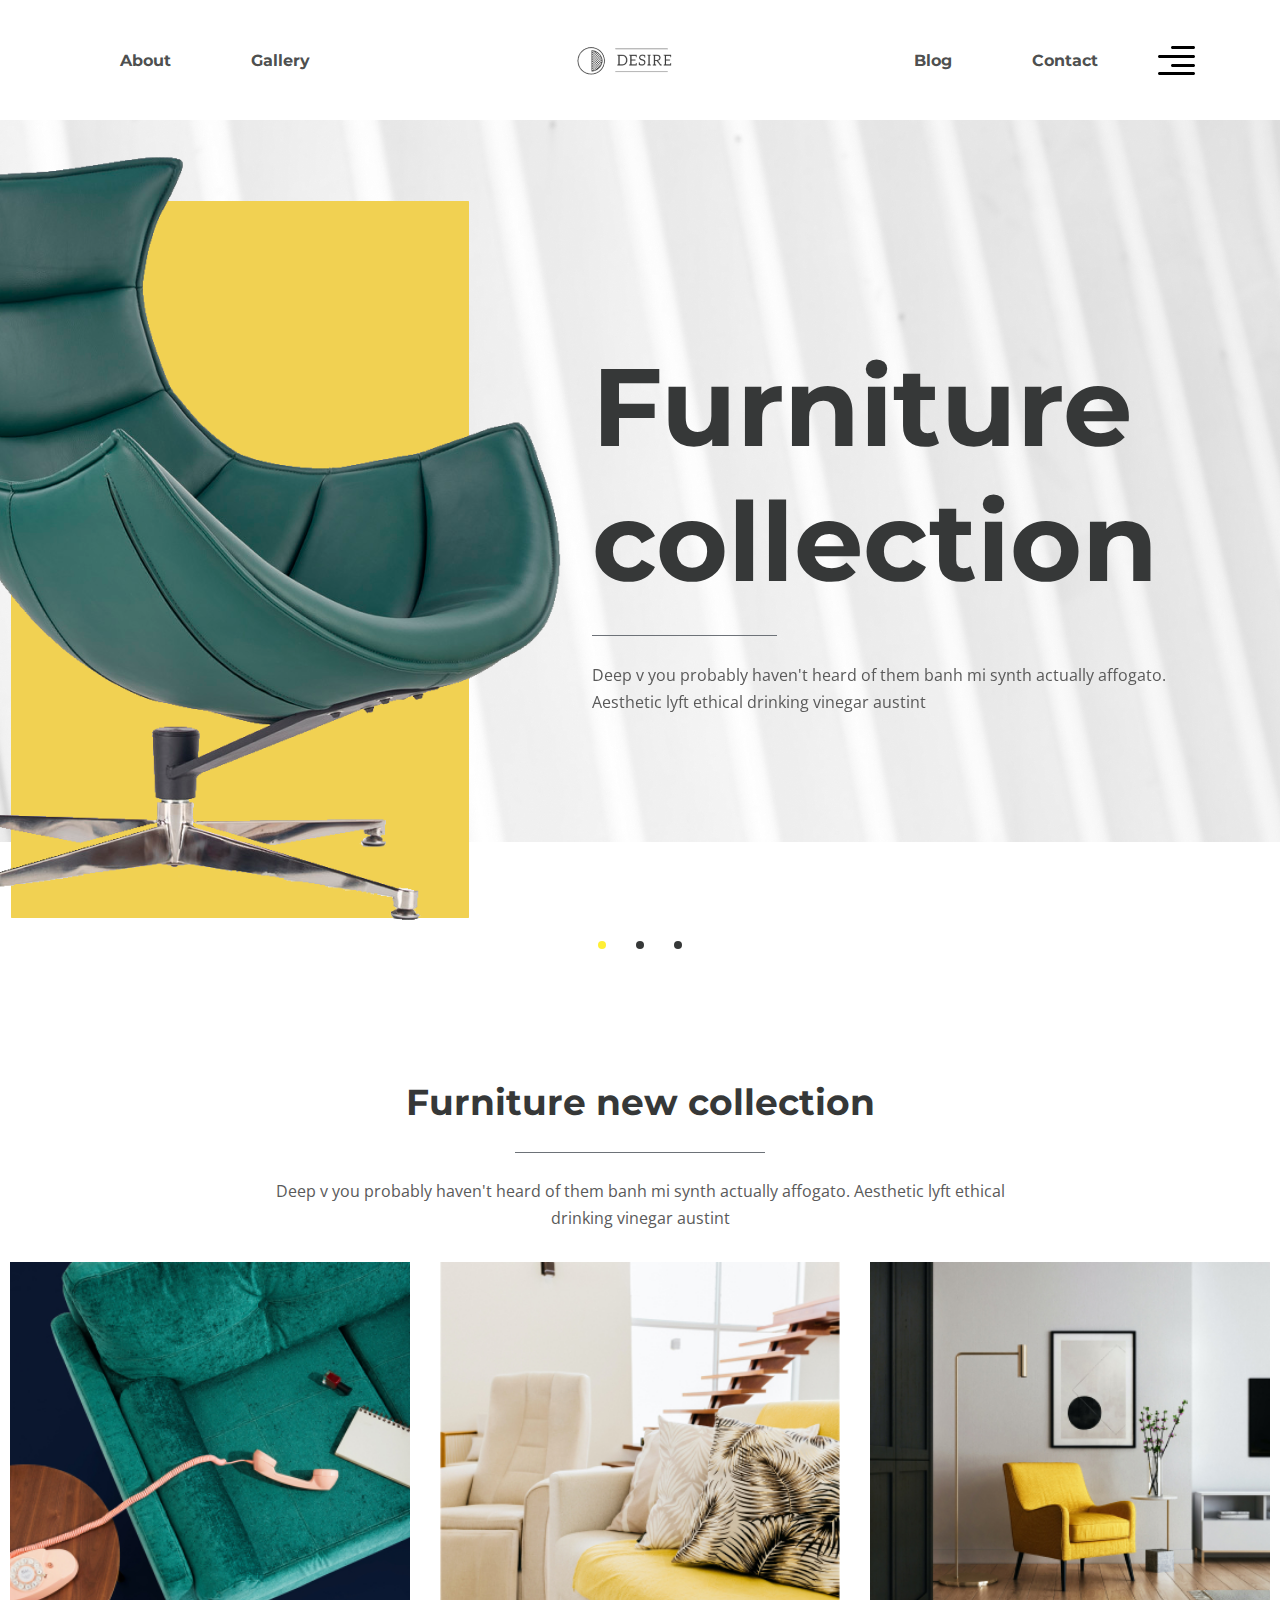
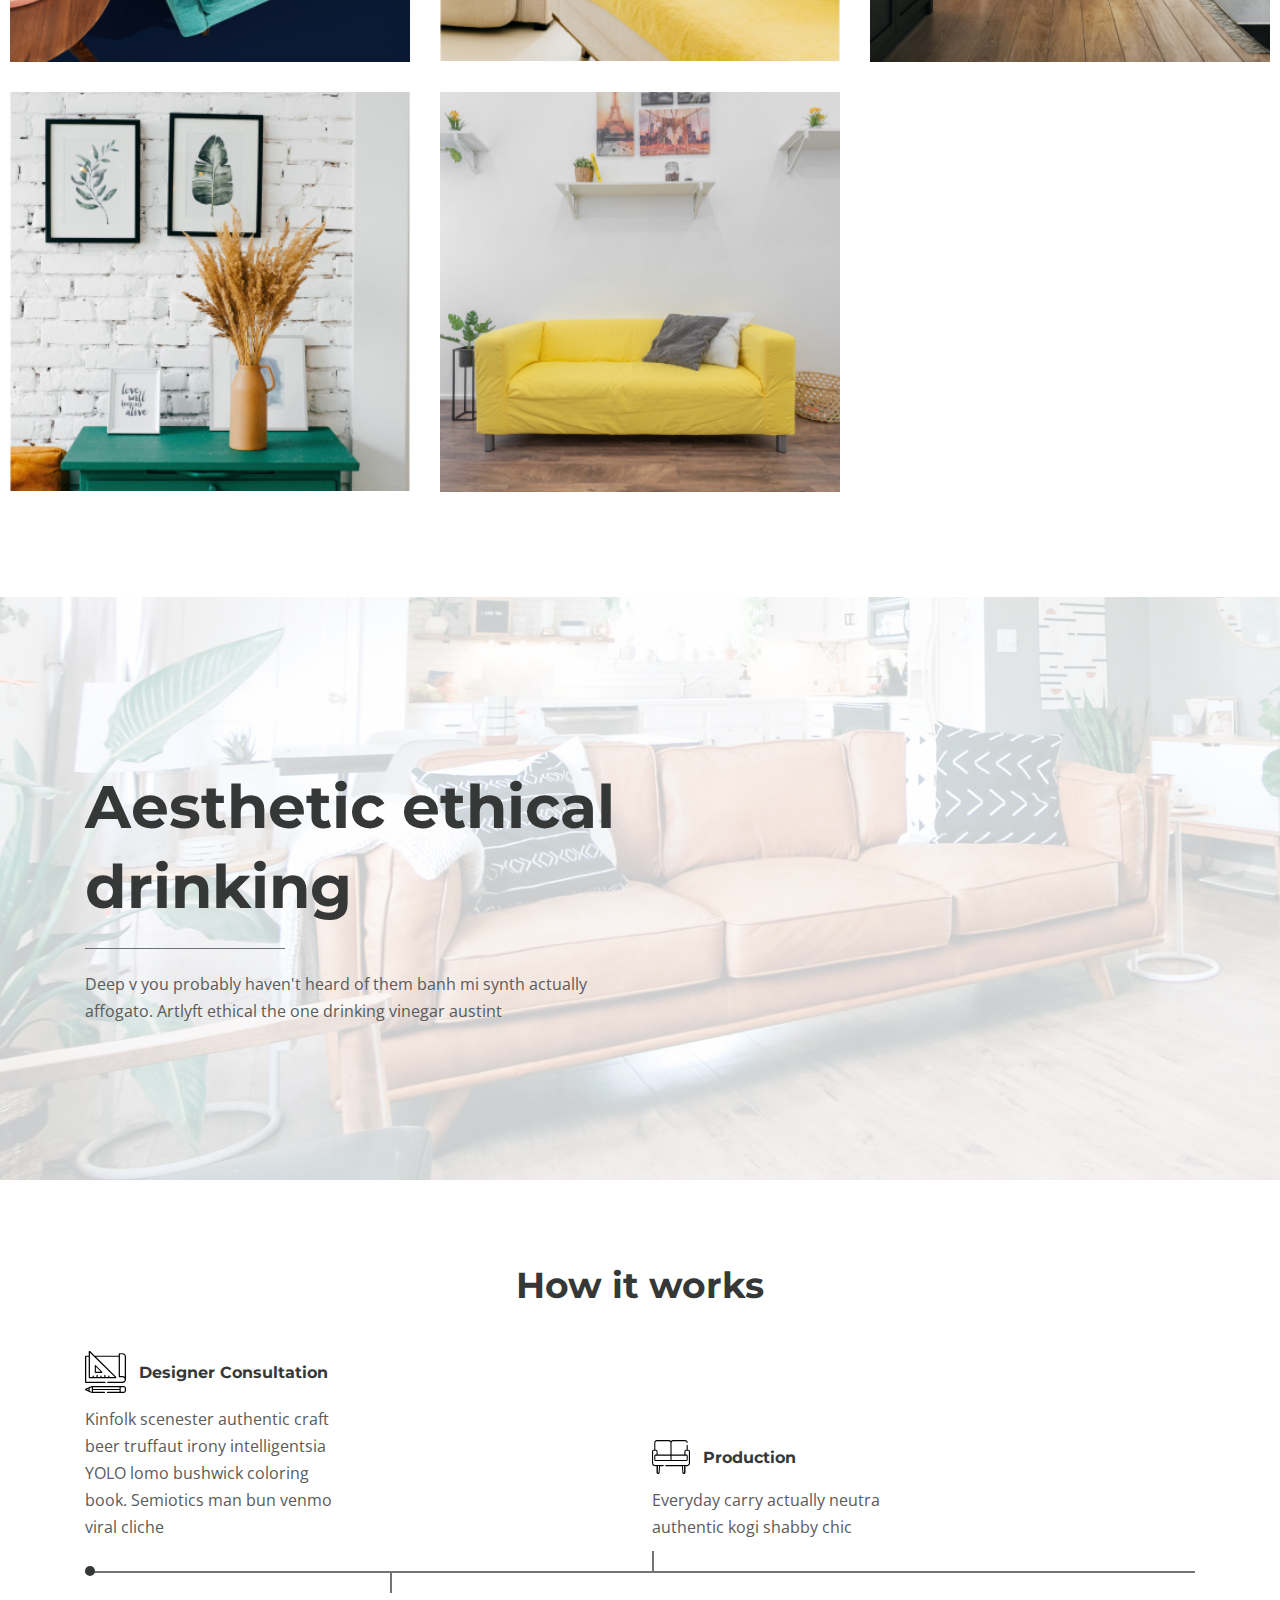
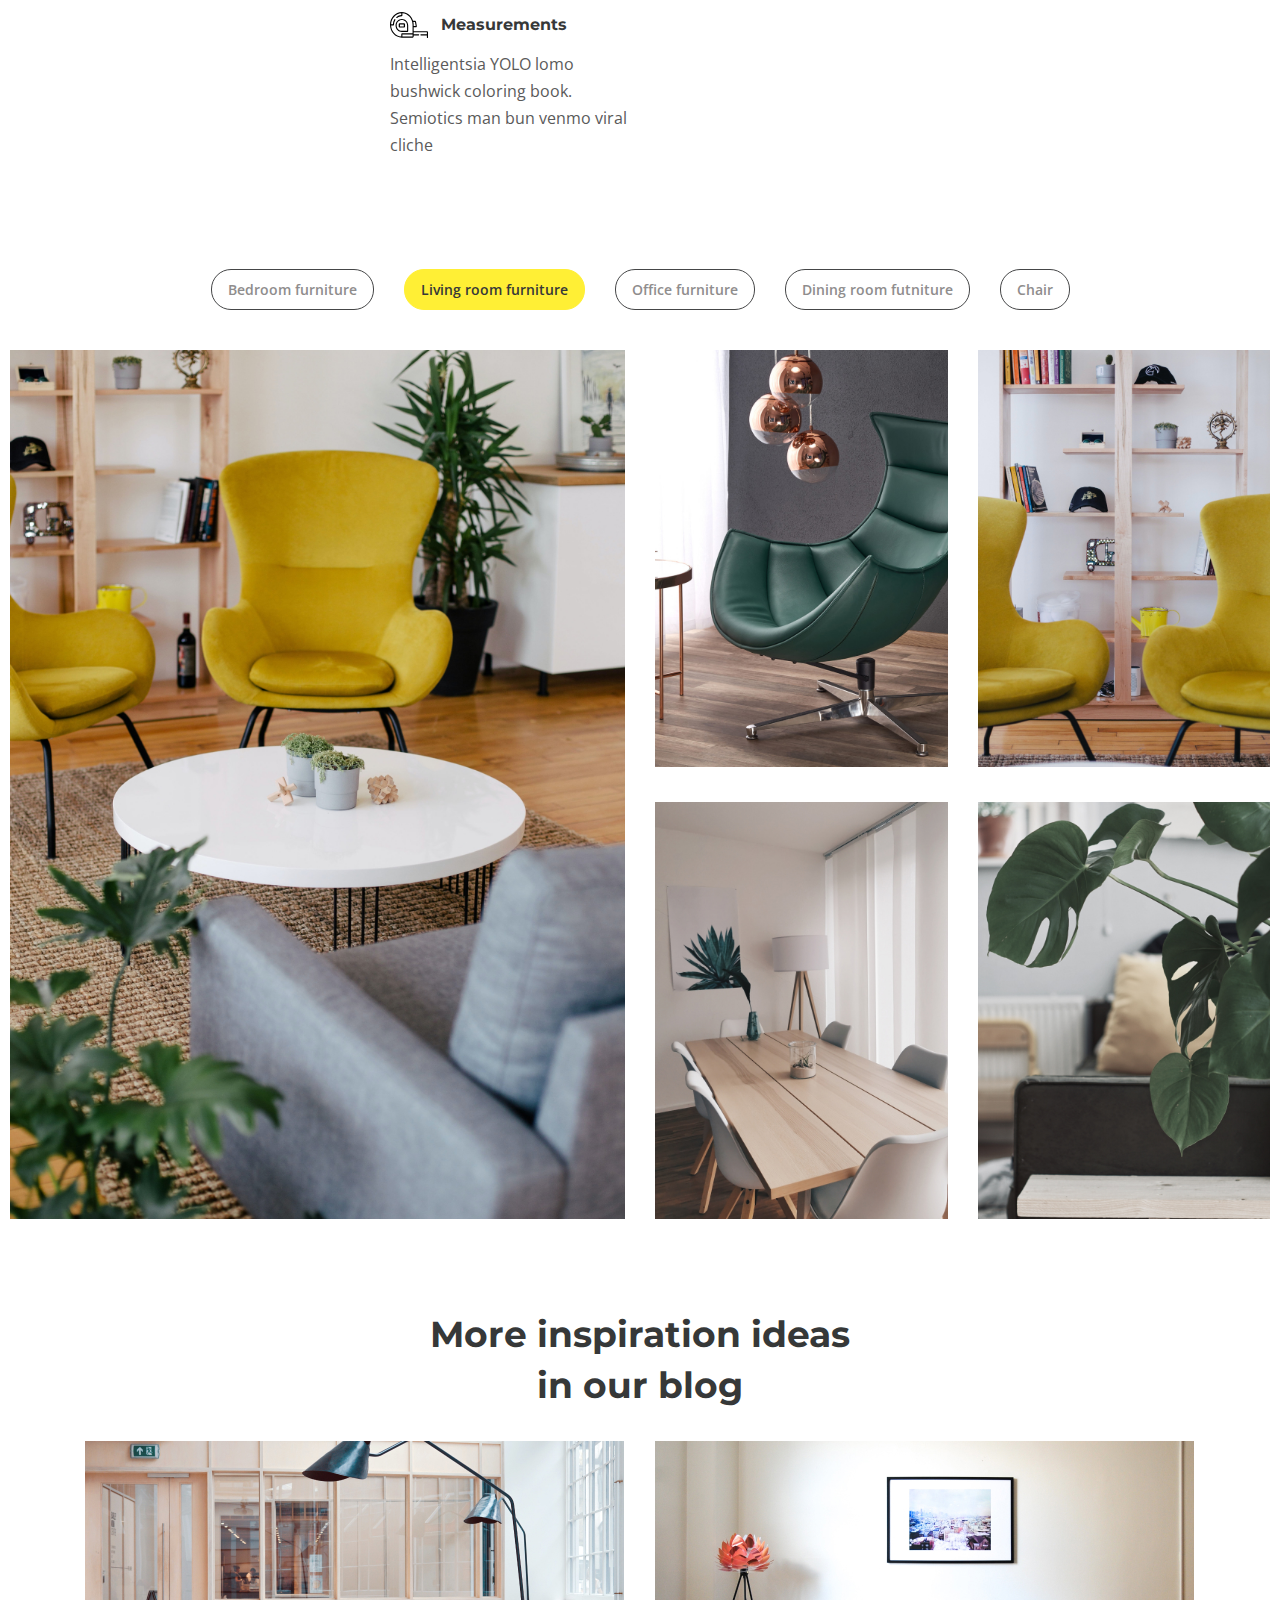
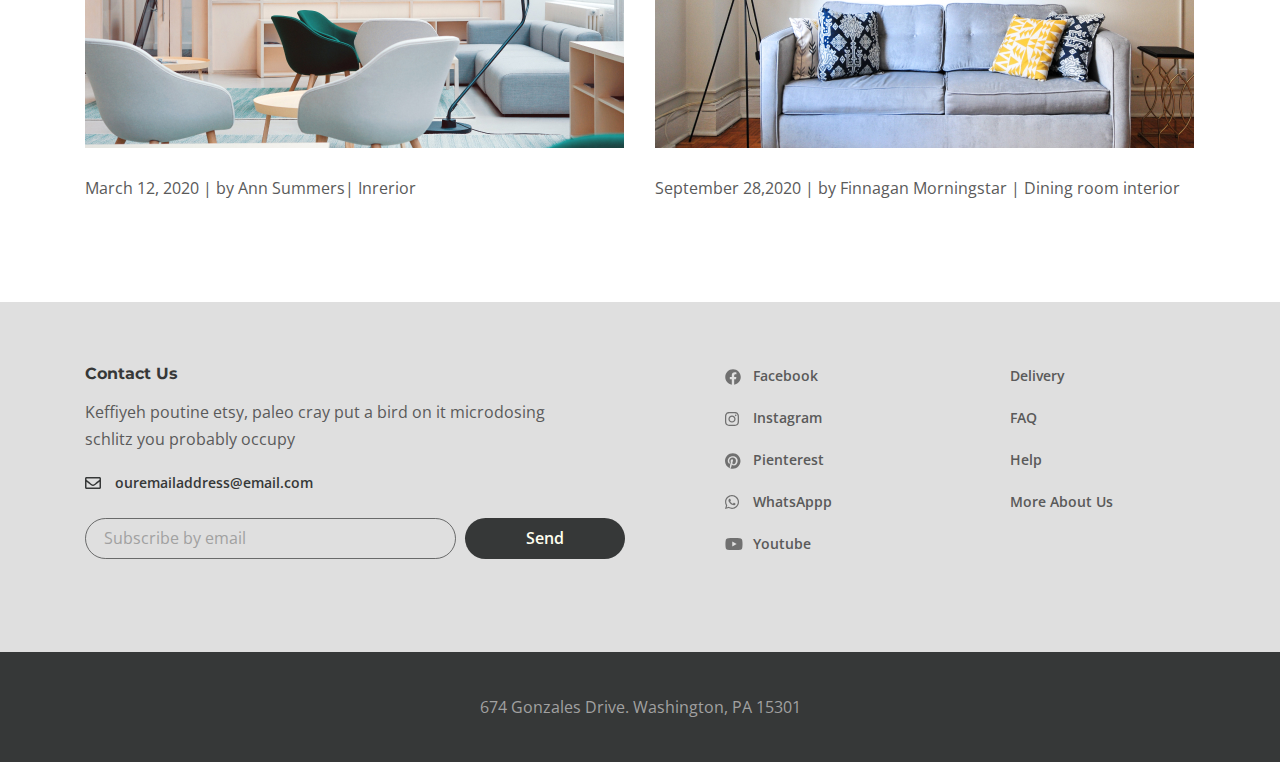
==== commit 70b0a646: "responsive index.html and gallery" ====
--- a/app/index.html
+++ b/app/index.html
@@ -7,7 +7,8 @@
   <title>Document</title>
   <link rel="preconnect" href="https://fonts.googleapis.com">
   <link rel="preconnect" href="https://fonts.gstatic.com" crossorigin>
-  <link href="https://fonts.googleapis.com/css2?family=Montserrat:wght@700&family=Open+Sans:wght@400;600&display=swap"
+  <link
+    href="https://fonts.googleapis.com/css2?family=Montserrat:wght@700&family=Open+Sans:ital,wght@0,400;0,600;1,300&display=swap"
     rel="stylesheet">
   <link rel="stylesheet" href="css/style.min.css">
 </head>
@@ -19,12 +20,12 @@
         <div class="header__inner">
           <nav class="menu">
             <ul class="menu__list">
-              <i class="menu__list-item">
+              <li class="menu__list-item">
                 <a class="menu__list-link" href="about.html">About</a>
-              </i>
-              <i class="menu__list-item">
+              </li>
+              <li class="menu__list-item">
                 <a class="menu__list-link" href="gallery.html">Gallery</a>
-              </i>
+              </li>
             </ul>
           </nav>
           <a class="logo" href="index.html">
@@ -32,14 +33,19 @@
           </a>
           <nav class="menu">
             <ul class="menu__list">
-              <i class="menu__list-item">
-                <a class="menu__list-link" href="#">Blog</a>
-              </i>
-              <i class="menu__list-item">
+              <li class="menu__list-item">
+                <a class="menu__list-link" href="blog.html">Blog</a>
+              </li>
+              <li class="menu__list-item">
                 <a class="menu__list-link" href="contacts.html">Contact</a>
-              </i>
+              </li>
             </ul>
           </nav>
+          <button class="header__btn-menu">
+            <span></span>
+            <span></span>
+            <span></span>
+          </button>
           <button class="header__btn">
             <img src="images/icon_menu.svg" alt="icon menu">
           </button>
@@ -72,7 +78,7 @@
         <div class="top__inner">
           <div class="top__slider">
             <div class="top__slider-item">
-              <img class="top__slider-images" src="images/content/slider-image.png" alt="">
+              <img class="top__slider-img" src="images/content/slider-image.png" alt="">
               <div class="top__slider-info">
                 <h2 class="top__slider-title">Furniture
                   collection</h2>
@@ -82,7 +88,7 @@
               </div>
             </div>
             <div class="top__slider-item">
-              <img class="top__slider-images" src="images/content/slider-image.png" alt="">
+              <img class="top__slider-img" src="images/content/slider-image.png" alt="">
               <div class="top__slider-info">
                 <h2 class="top__slider-title">Furniture
                   collection</h2>
@@ -92,7 +98,7 @@
               </div>
             </div>
             <div class="top__slider-item">
-              <img class="top__slider-images" src="images/content/slider-image.png" alt="">
+              <img class="top__slider-img" src="images/content/slider-image.png" alt="">
               <div class="top__slider-info">
                 <h2 class="top__slider-title">Furniture
                   collection</h2>
@@ -105,7 +111,7 @@
         </div>
       </section>
       <section class="new-collection">
-        <div class="container-fliud">
+        <div class="container-fluid">
           <h3 class="new-collection__title">Furniture new collection</h3>
           <p class="new-collection__text">
             Deep v you probably haven't heard of them banh mi synth actually affogato. Aesthetic lyft ethical drinking
@@ -181,7 +187,7 @@
                   Semiotics man bun venmo viral cliche
                 </p>
               </div>
-              <div class="works-path__item works-path__item--prodaction">
+              <div class="works-path__item works-path__item--production">
                 <img class="works-path__item-img" src="images/sofa.svg" alt="icon">
                 <h6 class="works-path__item-title">
                   Production
@@ -350,9 +356,8 @@
           </div>
         </div>
       </section>
-
-
     </main>
+
     <footer class="footer">
       <div class="footer__content">
         <div class="container">
--- a/app/css/style.min.css
+++ b/app/css/style.min.css
@@ -1 +1 @@
-.menu__list-link,.footer__info-title,.rightside-menu__title,.top__slider-title,.new-collection__title,.collection__info-title,.decor__title,.works-path__title,.works-path__item-title,.blog-box__title,.blog-box__item-title,.about__prev-title,.about__title,.inspiration__title,.inspiration__item,.contact__title,.contact-slider__title{font-family:"Montserrat", sans-serif;font-weight:700}html{-webkit-box-sizing:border-box;box-sizing:border-box}*,*::after,*::before{-webkit-box-sizing:inherit;box-sizing:inherit}ul[class],ol[class]{padding:0}body,h1,h2,h3,h4,h5,h6,p,ul,ol,li,figure,figcaption,blockquote,dl,dd{margin:0;font-size:inherit}ul[class]{list-style:none}img{max-width:100%;display:block}input,button,textarea,select{font:inherit}a{text-decoration:none;font-style:normal}.slick-slider{position:relative;display:block;-webkit-box-sizing:border-box;box-sizing:border-box;-webkit-touch-callout:none;-webkit-user-select:none;-moz-user-select:none;-ms-user-select:none;user-select:none;-ms-touch-action:pan-y;touch-action:pan-y;-webkit-tap-highlight-color:transparent}.slick-list{position:relative;overflow:hidden;display:block;margin:0;padding:0}.slick-list:focus{outline:none}.slick-list.dragging{cursor:pointer;cursor:hand}.slick-slider .slick-track,.slick-slider .slick-list{-webkit-transform:translate3d(0, 0, 0);-ms-transform:translate3d(0, 0, 0);transform:translate3d(0, 0, 0)}.slick-track{position:relative;left:0;top:0;display:block;margin-left:auto;margin-right:auto}.slick-track:before,.slick-track:after{content:"";display:table}.slick-track:after{clear:both}.slick-loading .slick-track{visibility:hidden}.slick-slide{float:left;height:100%;min-height:1px;display:none}[dir="rtl"] .slick-slide{float:right}.slick-slide img{display:block}.slick-slide.slick-loading img{display:none}.slick-slide.dragging img{pointer-events:none}.slick-initialized .slick-slide{display:block}.slick-loading .slick-slide{visibility:hidden}.slick-vertical .slick-slide{display:block;height:auto;border:1px solid transparent}.slick-arrow.slick-hidden{display:none}body.compensate-for-scrollbar{overflow:hidden}.fancybox-active{height:auto}.fancybox-is-hidden{left:-9999px;margin:0;position:absolute !important;top:-9999px;visibility:hidden}.fancybox-container{-webkit-backface-visibility:hidden;height:100%;left:0;outline:none;position:fixed;-webkit-tap-highlight-color:transparent;top:0;-ms-touch-action:manipulation;touch-action:manipulation;-webkit-transform:translateZ(0);transform:translateZ(0);width:100%;z-index:99992}.fancybox-container *{-webkit-box-sizing:border-box;box-sizing:border-box}.fancybox-outer,.fancybox-inner,.fancybox-bg,.fancybox-stage{bottom:0;left:0;position:absolute;right:0;top:0}.fancybox-outer{-webkit-overflow-scrolling:touch;overflow-y:auto}.fancybox-bg{background:#1e1e1e;opacity:0;-webkit-transition-duration:inherit;-o-transition-duration:inherit;transition-duration:inherit;-webkit-transition-property:opacity;-o-transition-property:opacity;transition-property:opacity;-webkit-transition-timing-function:cubic-bezier(0.47, 0, 0.74, 0.71);-o-transition-timing-function:cubic-bezier(0.47, 0, 0.74, 0.71);transition-timing-function:cubic-bezier(0.47, 0, 0.74, 0.71)}.fancybox-is-open .fancybox-bg{opacity:.9;-webkit-transition-timing-function:cubic-bezier(0.22, 0.61, 0.36, 1);-o-transition-timing-function:cubic-bezier(0.22, 0.61, 0.36, 1);transition-timing-function:cubic-bezier(0.22, 0.61, 0.36, 1)}.fancybox-infobar,.fancybox-toolbar,.fancybox-caption,.fancybox-navigation .fancybox-button{direction:ltr;opacity:0;position:absolute;-webkit-transition:opacity .25s ease, visibility 0s ease .25s;-o-transition:opacity .25s ease, visibility 0s ease .25s;transition:opacity .25s ease, visibility 0s ease .25s;visibility:hidden;z-index:99997}.fancybox-show-infobar .fancybox-infobar,.fancybox-show-toolbar .fancybox-toolbar,.fancybox-show-caption .fancybox-caption,.fancybox-show-nav .fancybox-navigation .fancybox-button{opacity:1;-webkit-transition:opacity .25s ease 0s, visibility 0s ease 0s;-o-transition:opacity .25s ease 0s, visibility 0s ease 0s;transition:opacity .25s ease 0s, visibility 0s ease 0s;visibility:visible}.fancybox-infobar{color:#ccc;font-size:13px;-webkit-font-smoothing:subpixel-antialiased;height:44px;left:0;line-height:44px;min-width:44px;mix-blend-mode:difference;padding:0 10px;pointer-events:none;top:0;-webkit-touch-callout:none;-webkit-user-select:none;-moz-user-select:none;-ms-user-select:none;user-select:none}.fancybox-toolbar{right:0;top:0}.fancybox-stage{direction:ltr;overflow:visible;-webkit-transform:translateZ(0);transform:translateZ(0);z-index:99994}.fancybox-is-open .fancybox-stage{overflow:hidden}.fancybox-slide{-webkit-backface-visibility:hidden;display:none;height:100%;left:0;outline:none;overflow:auto;-webkit-overflow-scrolling:touch;padding:44px;position:absolute;text-align:center;top:0;-webkit-transition-property:opacity, -webkit-transform;transition-property:opacity, -webkit-transform;-o-transition-property:transform, opacity;transition-property:transform, opacity;transition-property:transform, opacity, -webkit-transform;white-space:normal;width:100%;z-index:99994}.fancybox-slide::before{content:'';display:inline-block;font-size:0;height:100%;vertical-align:middle;width:0}.fancybox-is-sliding .fancybox-slide,.fancybox-slide--previous,.fancybox-slide--current,.fancybox-slide--next{display:block}.fancybox-slide--image{overflow:hidden;padding:44px 0}.fancybox-slide--image::before{display:none}.fancybox-slide--html{padding:6px}.fancybox-content{background:#fff;display:inline-block;margin:0;max-width:100%;overflow:auto;-webkit-overflow-scrolling:touch;padding:44px;position:relative;text-align:left;vertical-align:middle}.fancybox-slide--image .fancybox-content{-webkit-animation-timing-function:cubic-bezier(0.5, 0, 0.14, 1);animation-timing-function:cubic-bezier(0.5, 0, 0.14, 1);-webkit-backface-visibility:hidden;background:transparent;background-repeat:no-repeat;background-size:100% 100%;left:0;max-width:none;overflow:visible;padding:0;position:absolute;top:0;-ms-transform-origin:top left;-webkit-transform-origin:top left;transform-origin:top left;-webkit-transition-property:opacity, -webkit-transform;transition-property:opacity, -webkit-transform;-o-transition-property:transform, opacity;transition-property:transform, opacity;transition-property:transform, opacity, -webkit-transform;-webkit-user-select:none;-moz-user-select:none;-ms-user-select:none;user-select:none;z-index:99995}.fancybox-can-zoomOut .fancybox-content{cursor:-webkit-zoom-out;cursor:zoom-out}.fancybox-can-zoomIn .fancybox-content{cursor:-webkit-zoom-in;cursor:zoom-in}.fancybox-can-swipe .fancybox-content,.fancybox-can-pan .fancybox-content{cursor:-webkit-grab;cursor:grab}.fancybox-is-grabbing .fancybox-content{cursor:-webkit-grabbing;cursor:grabbing}.fancybox-container [data-selectable='true']{cursor:text}.fancybox-image,.fancybox-spaceball{background:transparent;border:0;height:100%;left:0;margin:0;max-height:none;max-width:none;padding:0;position:absolute;top:0;-webkit-user-select:none;-moz-user-select:none;-ms-user-select:none;user-select:none;width:100%}.fancybox-spaceball{z-index:1}.fancybox-slide--video .fancybox-content,.fancybox-slide--map .fancybox-content,.fancybox-slide--pdf .fancybox-content,.fancybox-slide--iframe .fancybox-content{height:100%;overflow:visible;padding:0;width:100%}.fancybox-slide--video .fancybox-content{background:#000}.fancybox-slide--map .fancybox-content{background:#e5e3df}.fancybox-slide--iframe .fancybox-content{background:#fff}.fancybox-video,.fancybox-iframe{background:transparent;border:0;display:block;height:100%;margin:0;overflow:hidden;padding:0;width:100%}.fancybox-iframe{left:0;position:absolute;top:0}.fancybox-error{background:#fff;cursor:default;max-width:400px;padding:40px;width:100%}.fancybox-error p{color:#444;font-size:16px;line-height:20px;margin:0;padding:0}.fancybox-button{background:rgba(30,30,30,0.6);border:0;border-radius:0;-webkit-box-shadow:none;box-shadow:none;cursor:pointer;display:inline-block;height:44px;margin:0;padding:10px;position:relative;-webkit-transition:color .2s;-o-transition:color .2s;transition:color .2s;vertical-align:top;visibility:inherit;width:44px}.fancybox-button,.fancybox-button:visited,.fancybox-button:link{color:#ccc}.fancybox-button:hover{color:#fff}.fancybox-button:focus{outline:none}.fancybox-button.fancybox-focus{outline:1px dotted}.fancybox-button[disabled],.fancybox-button[disabled]:hover{color:#888;cursor:default;outline:none}.fancybox-button div{height:100%}.fancybox-button svg{display:block;height:100%;overflow:visible;position:relative;width:100%}.fancybox-button svg path{fill:currentColor;stroke-width:0}.fancybox-button--play svg:nth-child(2),.fancybox-button--fsenter svg:nth-child(2){display:none}.fancybox-button--pause svg:nth-child(1),.fancybox-button--fsexit svg:nth-child(1){display:none}.fancybox-progress{background:#ff5268;height:2px;left:0;position:absolute;right:0;top:0;-ms-transform:scaleX(0);-webkit-transform:scaleX(0);transform:scaleX(0);-ms-transform-origin:0;-webkit-transform-origin:0;transform-origin:0;-webkit-transition-property:-webkit-transform;transition-property:-webkit-transform;-o-transition-property:transform;transition-property:transform;transition-property:transform, -webkit-transform;-webkit-transition-timing-function:linear;-o-transition-timing-function:linear;transition-timing-function:linear;z-index:99998}.fancybox-close-small{background:transparent;border:0;border-radius:0;color:#ccc;cursor:pointer;opacity:.8;padding:8px;position:absolute;right:-12px;top:-44px;z-index:401}.fancybox-close-small:hover{color:#fff;opacity:1}.fancybox-slide--html .fancybox-close-small{color:currentColor;padding:10px;right:0;top:0}.fancybox-slide--image.fancybox-is-scaling .fancybox-content{overflow:hidden}.fancybox-is-scaling .fancybox-close-small,.fancybox-is-zoomable.fancybox-can-pan .fancybox-close-small{display:none}.fancybox-navigation .fancybox-button{background-clip:content-box;height:100px;opacity:0;position:absolute;top:calc(50% - 50px);width:70px}.fancybox-navigation .fancybox-button div{padding:7px}.fancybox-navigation .fancybox-button--arrow_left{left:0;left:env(safe-area-inset-left);padding:31px 26px 31px 6px}.fancybox-navigation .fancybox-button--arrow_right{padding:31px 6px 31px 26px;right:0;right:env(safe-area-inset-right)}.fancybox-caption{background:-webkit-gradient(linear, left bottom, left top, from(rgba(0,0,0,0.85)), color-stop(50%, rgba(0,0,0,0.3)), color-stop(65%, rgba(0,0,0,0.15)), color-stop(75.5%, rgba(0,0,0,0.075)), color-stop(82.85%, rgba(0,0,0,0.037)), color-stop(88%, rgba(0,0,0,0.019)), to(rgba(0,0,0,0)));background:-o-linear-gradient(bottom, rgba(0,0,0,0.85) 0%, rgba(0,0,0,0.3) 50%, rgba(0,0,0,0.15) 65%, rgba(0,0,0,0.075) 75.5%, rgba(0,0,0,0.037) 82.85%, rgba(0,0,0,0.019) 88%, rgba(0,0,0,0) 100%);background:linear-gradient(to top, rgba(0,0,0,0.85) 0%, rgba(0,0,0,0.3) 50%, rgba(0,0,0,0.15) 65%, rgba(0,0,0,0.075) 75.5%, rgba(0,0,0,0.037) 82.85%, rgba(0,0,0,0.019) 88%, rgba(0,0,0,0) 100%);bottom:0;color:#eee;font-size:14px;font-weight:400;left:0;line-height:1.5;padding:75px 44px 25px 44px;pointer-events:none;right:0;text-align:center;z-index:99996}@supports (padding: max(0px)){.fancybox-caption{padding:75px max(44px,env(safe-area-inset-right)) max(25px,env(safe-area-inset-bottom)) max(44px,env(safe-area-inset-left))}}.fancybox-caption--separate{margin-top:-50px}.fancybox-caption__body{max-height:50vh;overflow:auto;pointer-events:all}.fancybox-caption a,.fancybox-caption a:link,.fancybox-caption a:visited{color:#ccc;text-decoration:none}.fancybox-caption a:hover{color:#fff;text-decoration:underline}.fancybox-loading{-webkit-animation:fancybox-rotate 1s linear infinite;animation:fancybox-rotate 1s linear infinite;background:transparent;border:4px solid #888;border-bottom-color:#fff;border-radius:50%;height:50px;left:50%;margin:-25px 0 0 -25px;opacity:.7;padding:0;position:absolute;top:50%;width:50px;z-index:99999}@-webkit-keyframes fancybox-rotate{100%{-webkit-transform:rotate(360deg);transform:rotate(360deg)}}@keyframes fancybox-rotate{100%{-webkit-transform:rotate(360deg);transform:rotate(360deg)}}.fancybox-animated{-webkit-transition-timing-function:cubic-bezier(0, 0, 0.25, 1);-o-transition-timing-function:cubic-bezier(0, 0, 0.25, 1);transition-timing-function:cubic-bezier(0, 0, 0.25, 1)}.fancybox-fx-slide.fancybox-slide--previous{opacity:0;-webkit-transform:translate3d(-100%, 0, 0);transform:translate3d(-100%, 0, 0)}.fancybox-fx-slide.fancybox-slide--next{opacity:0;-webkit-transform:translate3d(100%, 0, 0);transform:translate3d(100%, 0, 0)}.fancybox-fx-slide.fancybox-slide--current{opacity:1;-webkit-transform:translate3d(0, 0, 0);transform:translate3d(0, 0, 0)}.fancybox-fx-fade.fancybox-slide--previous,.fancybox-fx-fade.fancybox-slide--next{opacity:0;-webkit-transition-timing-function:cubic-bezier(0.19, 1, 0.22, 1);-o-transition-timing-function:cubic-bezier(0.19, 1, 0.22, 1);transition-timing-function:cubic-bezier(0.19, 1, 0.22, 1)}.fancybox-fx-fade.fancybox-slide--current{opacity:1}.fancybox-fx-zoom-in-out.fancybox-slide--previous{opacity:0;-webkit-transform:scale3d(1.5, 1.5, 1.5);transform:scale3d(1.5, 1.5, 1.5)}.fancybox-fx-zoom-in-out.fancybox-slide--next{opacity:0;-webkit-transform:scale3d(0.5, 0.5, 0.5);transform:scale3d(0.5, 0.5, 0.5)}.fancybox-fx-zoom-in-out.fancybox-slide--current{opacity:1;-webkit-transform:scale3d(1, 1, 1);transform:scale3d(1, 1, 1)}.fancybox-fx-rotate.fancybox-slide--previous{opacity:0;-ms-transform:rotate(-360deg);-webkit-transform:rotate(-360deg);transform:rotate(-360deg)}.fancybox-fx-rotate.fancybox-slide--next{opacity:0;-ms-transform:rotate(360deg);-webkit-transform:rotate(360deg);transform:rotate(360deg)}.fancybox-fx-rotate.fancybox-slide--current{opacity:1;-ms-transform:rotate(0deg);-webkit-transform:rotate(0deg);transform:rotate(0deg)}.fancybox-fx-circular.fancybox-slide--previous{opacity:0;-webkit-transform:scale3d(0, 0, 0) translate3d(-100%, 0, 0);transform:scale3d(0, 0, 0) translate3d(-100%, 0, 0)}.fancybox-fx-circular.fancybox-slide--next{opacity:0;-webkit-transform:scale3d(0, 0, 0) translate3d(100%, 0, 0);transform:scale3d(0, 0, 0) translate3d(100%, 0, 0)}.fancybox-fx-circular.fancybox-slide--current{opacity:1;-webkit-transform:scale3d(1, 1, 1) translate3d(0, 0, 0);transform:scale3d(1, 1, 1) translate3d(0, 0, 0)}.fancybox-fx-tube.fancybox-slide--previous{-webkit-transform:translate3d(-100%, 0, 0) scale(0.1) skew(-10deg);transform:translate3d(-100%, 0, 0) scale(0.1) skew(-10deg)}.fancybox-fx-tube.fancybox-slide--next{-webkit-transform:translate3d(100%, 0, 0) scale(0.1) skew(10deg);transform:translate3d(100%, 0, 0) scale(0.1) skew(10deg)}.fancybox-fx-tube.fancybox-slide--current{-webkit-transform:translate3d(0, 0, 0) scale(1);transform:translate3d(0, 0, 0) scale(1)}@media all and (max-height: 576px){.fancybox-slide{padding-left:6px;padding-right:6px}.fancybox-slide--image{padding:6px 0}.fancybox-close-small{right:-6px}.fancybox-slide--image .fancybox-close-small{background:#4e4e4e;color:#f2f4f6;height:36px;opacity:1;padding:6px;right:0;top:0;width:36px}.fancybox-caption{padding-left:12px;padding-right:12px}@supports (padding: max(0px)){.fancybox-caption{padding-left:max(12px,env(safe-area-inset-left));padding-right:max(12px,env(safe-area-inset-right))}}}.fancybox-share{background:#f4f4f4;border-radius:3px;max-width:90%;padding:30px;text-align:center}.fancybox-share h1{color:#222;font-size:35px;font-weight:700;margin:0 0 20px 0}.fancybox-share p{margin:0;padding:0}.fancybox-share__button{border:0;border-radius:3px;display:inline-block;font-size:14px;font-weight:700;line-height:40px;margin:0 5px 10px 5px;min-width:130px;padding:0 15px;text-decoration:none;-webkit-transition:all .2s;-o-transition:all .2s;transition:all .2s;-webkit-user-select:none;-moz-user-select:none;-ms-user-select:none;user-select:none;white-space:nowrap}.fancybox-share__button:visited,.fancybox-share__button:link{color:#fff}.fancybox-share__button:hover{text-decoration:none}.fancybox-share__button--fb{background:#3b5998}.fancybox-share__button--fb:hover{background:#344e86}.fancybox-share__button--pt{background:#bd081d}.fancybox-share__button--pt:hover{background:#aa0719}.fancybox-share__button--tw{background:#1da1f2}.fancybox-share__button--tw:hover{background:#0d95e8}.fancybox-share__button svg{height:25px;margin-right:7px;position:relative;top:-1px;vertical-align:middle;width:25px}.fancybox-share__button svg path{fill:#fff}.fancybox-share__input{background:transparent;border:0;border-bottom:1px solid #d7d7d7;border-radius:0;color:#5d5b5b;font-size:14px;margin:10px 0 0 0;outline:none;padding:10px 15px;width:100%}.fancybox-thumbs{background:#ddd;bottom:0;display:none;margin:0;-webkit-overflow-scrolling:touch;-ms-overflow-style:-ms-autohiding-scrollbar;padding:2px 2px 4px 2px;position:absolute;right:0;-webkit-tap-highlight-color:rgba(0,0,0,0);top:0;width:212px;z-index:99995}.fancybox-thumbs-x{overflow-x:auto;overflow-y:hidden}.fancybox-show-thumbs .fancybox-thumbs{display:block}.fancybox-show-thumbs .fancybox-inner{right:212px}.fancybox-thumbs__list{font-size:0;height:100%;list-style:none;margin:0;overflow-x:hidden;overflow-y:auto;padding:0;position:absolute;position:relative;white-space:nowrap;width:100%}.fancybox-thumbs-x .fancybox-thumbs__list{overflow:hidden}.fancybox-thumbs-y .fancybox-thumbs__list::-webkit-scrollbar{width:7px}.fancybox-thumbs-y .fancybox-thumbs__list::-webkit-scrollbar-track{background:#fff;border-radius:10px;-webkit-box-shadow:inset 0 0 6px rgba(0,0,0,0.3);box-shadow:inset 0 0 6px rgba(0,0,0,0.3)}.fancybox-thumbs-y .fancybox-thumbs__list::-webkit-scrollbar-thumb{background:#2a2a2a;border-radius:10px}.fancybox-thumbs__list a{-webkit-backface-visibility:hidden;backface-visibility:hidden;background-color:rgba(0,0,0,0.1);background-position:center center;background-repeat:no-repeat;background-size:cover;cursor:pointer;float:left;height:75px;margin:2px;max-height:calc(100% - 8px);max-width:calc(50% - 4px);outline:none;overflow:hidden;padding:0;position:relative;-webkit-tap-highlight-color:transparent;width:100px}.fancybox-thumbs__list a::before{border:6px solid #ff5268;bottom:0;content:'';left:0;opacity:0;position:absolute;right:0;top:0;-webkit-transition:all 0.2s cubic-bezier(0.25, 0.46, 0.45, 0.94);-o-transition:all 0.2s cubic-bezier(0.25, 0.46, 0.45, 0.94);transition:all 0.2s cubic-bezier(0.25, 0.46, 0.45, 0.94);z-index:99991}.fancybox-thumbs__list a:focus::before{opacity:.5}.fancybox-thumbs__list a.fancybox-thumbs-active::before{opacity:1}@media all and (max-width: 576px){.fancybox-thumbs{width:110px}.fancybox-show-thumbs .fancybox-inner{right:110px}.fancybox-thumbs__list a{max-width:calc(100% - 10px)}}html,body{height:100%}body{font-family:"Open Sans", sans-serif;font-size:16px;line-height:27px;font-weight:400;color:#5a5a5a;overflow-x:hidden;min-width:320px}.wrapper{display:-webkit-box;display:-ms-flexbox;display:flex;-webkit-box-orient:vertical;-webkit-box-direction:normal;-ms-flex-direction:column;flex-direction:column;min-height:100%}.main{-webkit-box-flex:1;-ms-flex:1 0 auto;flex:1 0 auto}.footer{-webkit-box-flex:0;-ms-flex:0 0 auto;flex:0 0 auto}.container{max-width:1140px;margin:0 auto;padding:0 15px}.container-fluid{max-width:1920px;margin:0 auto;padding:0 10px}.info-email{font-weight:600;font-size:14px;color:#363838;margin-bottom:22px;padding-left:30px;display:inline-block;position:relative}.info-email::before{content:"";background-image:url(../images/envelope.svg);left:0;top:8px;width:16px;height:12px;position:absolute}.header__inner{display:-webkit-box;display:-ms-flexbox;display:flex;-webkit-box-pack:justify;-ms-flex-pack:justify;justify-content:space-between;-webkit-box-align:center;-ms-flex-align:center;align-items:center;height:120px}.header__btn{background-color:transparent;border:none;padding:0;cursor:pointer}.logo{margin:0 auto}.menu{padding-right:15px}.menu__list{display:-webkit-box;display:-ms-flexbox;display:flex}.menu__list-item{padding-left:35px;padding-right:45px}.menu__list-link{color:rgba(54,56,56,0.9);line-height:23px}.menu__list-link--active{padding-bottom:4px;position:relative}.menu__list-link--active::after{content:"";position:absolute;bottom:0;left:0;right:0;border-radius:1px;height:2px;background-color:rgba(54,56,56,0.7)}.footer__content{background-color:#dfdfdf;padding:60px 0 80px}.footer__inner{display:-webkit-box;display:-ms-flexbox;display:flex;-webkit-box-pack:justify;-ms-flex-pack:justify;justify-content:space-between}.footer__info{width:540px}.footer__info-title{color:#363838;margin-bottom:14px;line-height:23px}.footer__info-text{margin-bottom:16px;max-width:475px}.footer__form{display:-webkit-box;display:-ms-flexbox;display:flex}.footer__form-input{padding:6px 10px 6px 18px;border-radius:21px;background-color:transparent;border:1px solid rgba(54,56,56,0.7);width:100%}.footer__form-input::-webkit-input-placeholder{font-weight:400;font-family:"Open Sans", sans-serif;font-size:16px;line-height:27px;color:#a1a1a1}.footer__form-input::-moz-placeholder{font-weight:400;font-family:"Open Sans", sans-serif;font-size:16px;line-height:27px;color:#a1a1a1}.footer__form-input:-ms-input-placeholder{font-weight:400;font-family:"Open Sans", sans-serif;font-size:16px;line-height:27px;color:#a1a1a1}.footer__form-input::-ms-input-placeholder{font-weight:400;font-family:"Open Sans", sans-serif;font-size:16px;line-height:27px;color:#a1a1a1}.footer__form-input::placeholder{font-weight:400;font-family:"Open Sans", sans-serif;font-size:16px;line-height:27px;color:#a1a1a1}.footer__form-button{background-color:#363838;border:none;color:#fffff0;border-radius:21px;font-weight:600;padding:6px 12px;min-width:160px;margin-left:9px;cursor:pointer}.footer__social{margin-right:auto;margin-left:100px;width:125px}.footer__social-link{padding-left:28px;position:relative}.footer__social-link::before{content:"";position:absolute;left:0;top:3px;width:16px;height:16px}.footer__social-link--facebook::before{background-image:url(../images/facebook.svg)}.footer__social-link--instagram::before{background-image:url(../images/instagram.svg);width:14px;height:14px;top:4px}.footer__social-link--pinterest::before{background-image:url(../images/pinterest.svg)}.footer__social-link--whatsapp::before{background-image:url(../images/whatsapp.svg);width:14px;height:14px}.footer__social-link--youtube::before{background-image:url(../images/youtube.svg);width:18px;height:12px;top:4px}.footer__social-item,.footer__menu-item{margin-bottom:15px;font-size:14px;font-weight:600;color:#707070}.footer__social-link,.footer__menu-link{color:#5a5a5a}.footer__menu{margin-right:60px;width:125px}.footer__copyright{background-color:#363838;color:#a1a1a1;text-align:center;padding:42px 0 41px}.rightside-menu{position:absolute;right:0;top:0;bottom:0;width:100%;max-width:694px;background-color:#fff;-webkit-box-shadow:-2px 3px 17px 9px #000;box-shadow:-2px 3px 17px 9px #000;padding-top:40px;-webkit-transition:all 0.5s;-o-transition:all 0.5s;transition:all 0.5s;z-index:5}.rightside-menu.rightside-menu--close{-webkit-transform:translateX(130%);-ms-transform:translateX(130%);transform:translateX(130%)}.rightside-menu__close{background-color:transparent;border:none;cursor:pointer;padding:0;margin-left:50px;margin-bottom:60px}.rightside-menu__content{text-align:center;max-width:485px;margin:0 auto}.rightside-menu__logo{margin-bottom:40px;display:inline-block}.rightside-menu__title{color:#363838;font-size:36px;line-height:51px;position:relative;margin-bottom:17px;padding-bottom:17px}.rightside-menu__title::after{content:"";position:absolute;bottom:0;right:0;left:0;max-width:252px;margin:0 auto;height:1px;background:#6d7278}.rightside-menu__text{margin-bottom:75px}.rightside-menu__images{max-width:485px}.breadcrumbs{background-color:rgba(223,223,223,0.5);padding:13px 14px;position:relative;z-index:999}.breadcrumbs__list{display:-webkit-box;display:-ms-flexbox;display:flex}.breadcrumbs__item::after{content:"/";margin-left:-4px;margin-right:4px}.breadcrumbs__item:last-child::after{display:none}.breadcrumbs__link{font-size:14px;color:#5a5a5a}.top__inner{padding-bottom:70px;position:relative}.top__inner::after{content:"";position:absolute;background-image:url("../images/slider-bg.jpg");width:100%;height:722px;top:0;z-index:-1}.top__slider-item{display:-webkit-box !important;display:-ms-flexbox !important;display:flex !important;-webkit-box-pack:center;-ms-flex-pack:center;justify-content:center;-webkit-box-align:center;-ms-flex-align:center;align-items:center}.top__slider-img{max-width:703px;margin-left:-14px;height:815px;-o-object-fit:cover;object-fit:cover}.top__slider-info{max-width:645px;margin-left:25px}.top__slider-title{color:#363838;font-size:110px;line-height:135px;padding-bottom:26px;margin-bottom:26px;position:relative}.top__slider-title::after{content:"";position:absolute;left:0;bottom:0;width:185px;height:1px;background-color:#6d7278}.top__slider-text{max-width:585px}.slick-dots{display:-webkit-box;display:-ms-flexbox;display:flex;-webkit-box-pack:center;-ms-flex-pack:center;justify-content:center;-webkit-box-align:center;-ms-flex-align:center;align-items:center}.slick-dots li{margin:0 15px}.slick-dots button{background-color:#363838;border:none;height:8px;width:8px;border-radius:50%;padding:0;font-size:0}.slick-dots li.slick-active button{background-color:#ffef35}.new-collection{text-align:center;padding:45px 0 35px}.new-collection__title{color:#363838;font-size:36px;line-height:51px;margin-bottom:25px;padding-bottom:25px;position:relative}.new-collection__title::after{content:"";position:absolute;width:250px;height:1px;bottom:0;left:0;right:0;margin:0 auto;background:#6d7278}.new-collection__text{max-width:730px;margin:0 auto 30px}.collection{display:-ms-grid;display:grid;-ms-grid-columns:(1fr)[5];grid-template-columns:repeat(5, 1fr);grid-column-gap:30px;padding-bottom:70px}.collection__item{position:relative}.collection__item:hover .collection__info{opacity:1}.collection__images{min-height:350px;-o-object-fit:cover;object-fit:cover}.collection__info{-webkit-transition:all 0.5s;-o-transition:all 0.5s;transition:all 0.5s;position:absolute;top:0;left:0;right:0;bottom:0;background-color:rgba(255,255,255,0.7);padding:10px;display:-webkit-box;display:-ms-flexbox;display:flex;-webkit-box-orient:vertical;-webkit-box-direction:normal;-ms-flex-direction:column;flex-direction:column;-webkit-box-align:center;-ms-flex-align:center;align-items:center;-webkit-box-pack:center;-ms-flex-pack:center;justify-content:center;opacity:0}.collection__info-title{font-size:20px;line-height:25px;color:#363838;padding-bottom:19px;margin-bottom:19px;position:relative}.collection__info-title::after{content:"";bottom:0;position:absolute;height:1px;background:#6d7278;width:80%;margin:0 auto;left:0;right:0}.collection__info-text{font-weight:600;font-size:14px;color:#707070}.decor{padding:170px 0 155px;background-image:url(../images/decor-bg.jpg);background-size:cover;background-repeat:no-repeat}.decor__title{color:#363838;max-width:737px;font-size:60px;line-height:80px;padding-bottom:22px;margin-bottom:22px;position:relative}.decor__title::after{content:"";position:absolute;left:0;width:200px;bottom:0;background:#6d7278;height:1px}.decor__text{max-width:540px}.works-path{padding:80px 0 30px}.works-path__title{text-align:center;color:#363838;margin-bottom:40px;font-size:36px;line-height:51px}.works-path__item-text{margin-top:13px}.works-path__items-box{display:-webkit-box;display:-ms-flexbox;display:flex;-webkit-box-align:end;-ms-flex-align:end;align-items:flex-end;border-bottom:2px solid rgba(54,56,56,0.7);position:relative}.works-path__items-box::after{content:"";position:absolute;bottom:-5px;background-color:#363838;left:0;height:10px;width:10px;border-radius:50%}.works-path__item{width:250px;display:-webkit-box;display:-ms-flexbox;display:flex;-ms-flex-wrap:wrap;flex-wrap:wrap;-webkit-box-align:center;-ms-flex-align:center;align-items:center;position:relative}.works-path__item--prodaction{margin-left:317px}.works-path__item--prodaction::after{content:"";position:absolute;bottom:0;left:0;width:2px;height:20px;background:rgba(54,56,56,0.7)}.works-path__item--prodaction,.works-path__item--consultation{padding-bottom:38px}.works-path__item--measuring{padding-top:38px;margin-left:305px}.works-path__item--measuring::after{content:"";position:absolute;top:0;left:0;height:20px;width:2px;background:rgba(54,56,56,0.7)}.works-path__item-title{margin-left:13px;color:#363838}.gallery{padding:80px 0 90px}.gallery__buttons{text-align:center;margin-bottom:40px}.gallery__btn{margin:0 13px;background-color:transparent;border:1px solid #454647;border-radius:20px;padding:6px 16px;color:#8f8d8d;font-size:14px;font-weight:600;cursor:pointer}.gallery .mixitup-control-active{background-color:#ffef35;border:1px solid #ffef35;color:#363838}.gallery__items{display:-ms-grid;display:grid;-ms-grid-columns:(1fr)[4];grid-template-columns:repeat(4, 1fr);-ms-grid-rows:(1fr)[2];grid-template-rows:repeat(2, 1fr);grid-column-gap:30px;grid-row-gap:35px}.gallery__item:first-child{-ms-grid-column-span:2;grid-column:span 2;-ms-grid-row-span:2;grid-row:span 2}.gallery__item-images{-o-object-fit:cover;object-fit:cover;width:100%;height:100%;max-height:1150px}.gallery.gallery-page .gallery__item img{max-height:1665px}.gallery.gallery-page .gallery__item:nth-child(8){-ms-grid-column-span:2;grid-column:span 2;-ms-grid-row-span:2;grid-row:span 2}.blog-box{padding-bottom:100px}.blog-box__title{color:#363838;font-size:36px;line-height:51px;margin:0 auto 30px;text-align:center;max-width:430px}.blog-box__items{display:-ms-grid;display:grid;-ms-grid-columns:1fr 1fr;grid-template-columns:1fr 1fr;grid-column-gap:30px}.blog-box__img-link{margin-bottom:19px;display:inline-block}.blog-box__links{margin-bottom:9px;font-size:14px;font-weight:600;color:#707070}.blog-box__date,.blog-box__author,.blog-box__theme{color:inherit}.blog-box__item-title{color:#363838;font-size:24px;line-height:38px}.about__prev{background-image:url(../images/about-bg.jpg);background-repeat:no-repeat;background-position:top center;background-size:cover;text-align:center;padding:160px 0;margin-top:-53px}.about__prev-title{color:#363838;font-size:60px;line-height:80px}.about__content{padding:130px 0 40px}.about__title{color:#363838;font-size:36px;line-height:60px;padding-bottom:22px;margin-bottom:22px;position:relative}.about__title::after{content:"";position:absolute;bottom:0;left:0;width:200px;height:1px;background-color:#6d7278}.about__text{padding-left:244px}.about__text p{margin-bottom:30px}.about__popup{background-image:url(../images/popup-bg.jpg);background-repeat:no-repeat;background-size:cover;background-position:top center;min-height:414px;display:-webkit-box;display:-ms-flexbox;display:flex;-webkit-box-pack:center;-ms-flex-pack:center;justify-content:center;-webkit-box-align:center;-ms-flex-align:center;align-items:center}.inspiration{padding-top:100px;position:relative}.inspiration::after{content:"";position:absolute;bottom:0;left:0;right:9px;background-image:url(../images/inspiration-bg.png);height:362px;z-index:-1}.inspiration__inner{display:-webkit-box;display:-ms-flexbox;display:flex;-webkit-box-pack:center;-ms-flex-pack:center;justify-content:center;-webkit-box-align:center;-ms-flex-align:center;align-items:center}.inspiration__title{font-size:36px;line-height:60px;color:#363838;padding-bottom:16px;margin-bottom:24px;position:relative}.inspiration__title::after{content:"";position:absolute;bottom:0;left:0;background:#6d7278;width:200px;height:1px}.inspiration__text{margin-bottom:30px}.inspiration__content{max-width:825px}.inspiration__images{margin-right:78px;margin-left:-230px}.inspiration__item{color:#363838;line-height:23px;margin-bottom:33px}.inspiration__item-content{display:-webkit-box;display:-ms-flexbox;display:flex;-webkit-box-pack:justify;-ms-flex-pack:justify;justify-content:space-between;padding-bottom:14px;border-bottom:2px solid #fff;border-radius:4px}.inspiration__line{height:2px;background-color:#363838;border-radius:4px;margin-top:-2px}.partners{padding:16px 0 60px}.partners__items{display:-ms-grid;display:grid;-ms-grid-columns:(1fr)[5];grid-template-columns:repeat(5, 1fr)}.partners__item{margin:0 auto}.map{margin-top:-54px;margin-bottom:55px}.contact{padding-bottom:100px}.contact__title{color:#363838;font-size:36px;line-height:60px;padding-bottom:30px;margin-bottom:40px;position:relative}.contact__title::after{content:"";bottom:0;left:0;right:0;position:absolute;width:200px;height:2px;background-color:#6d7278}.contact .contact__social,.contact__form,.contact__box{padding-left:284px}.contact__text{margin-bottom:10px}.contact__phone{color:#5a5a5a}.contact__city{margin-bottom:16px}.contact .contact__social{display:-webkit-box;display:-ms-flexbox;display:flex;margin-bottom:20px}.contact__social-item+.contact__social-item{padding-left:40px}.contact__form{display:-webkit-box;display:-ms-flexbox;display:flex;-webkit-box-pack:justify;-ms-flex-pack:justify;justify-content:space-between;-ms-flex-wrap:wrap;flex-wrap:wrap}.contact__form-input{border:1px solid #dfdfdf;border-radius:20px;padding:6px 17px;margin-bottom:13px;width:48%}.contact__form-input::-webkit-input-placeholder{color:#a1a1a1;font-size:16px;font-family:"Open Sans", sans-serif;font-size:16px;line-height:27px;font-weight:400}.contact__form-input::-moz-placeholder{color:#a1a1a1;font-size:16px;font-family:"Open Sans", sans-serif;font-size:16px;line-height:27px;font-weight:400}.contact__form-input:-ms-input-placeholder{color:#a1a1a1;font-size:16px;font-family:"Open Sans", sans-serif;font-size:16px;line-height:27px;font-weight:400}.contact__form-input::-ms-input-placeholder{color:#a1a1a1;font-size:16px;font-family:"Open Sans", sans-serif;font-size:16px;line-height:27px;font-weight:400}.contact__form-input::placeholder{color:#a1a1a1;font-size:16px;font-family:"Open Sans", sans-serif;font-size:16px;line-height:27px;font-weight:400}.contact__form-area{border:1px solid #dfdfdf;border-radius:24px;padding:14px 17px;min-height:125px;resize:none;margin-bottom:20px;width:100%}.contact__form-area::-webkit-input-placeholder{color:#a1a1a1;font-size:16px;font-family:"Open Sans", sans-serif;font-size:16px;line-height:27px;font-weight:400}.contact__form-area::-moz-placeholder{color:#a1a1a1;font-size:16px;font-family:"Open Sans", sans-serif;font-size:16px;line-height:27px;font-weight:400}.contact__form-area:-ms-input-placeholder{color:#a1a1a1;font-size:16px;font-family:"Open Sans", sans-serif;font-size:16px;line-height:27px;font-weight:400}.contact__form-area::-ms-input-placeholder{color:#a1a1a1;font-size:16px;font-family:"Open Sans", sans-serif;font-size:16px;line-height:27px;font-weight:400}.contact__form-area::placeholder{color:#a1a1a1;font-size:16px;font-family:"Open Sans", sans-serif;font-size:16px;line-height:27px;font-weight:400}.contact__form-btn{border:none;background-color:#363838;color:#fffff0;font-weight:600;border-radius:21px;padding:6px 60px;cursor:pointer}.contact-slider{padding-bottom:102px}.contact-slider__link{position:relative;margin-bottom:20px}.contact-slider__link:hover .contact-slider__title{opacity:1}.contact-slider__img{width:170px;height:170px;-o-object-fit:cover;object-fit:cover}.contact-slider__title{-webkit-transition:all 0.5s;-o-transition:all 0.5s;transition:all 0.5s;position:absolute;left:0;right:0;bottom:0;top:0;padding:0 5px;display:-webkit-box;display:-ms-flexbox;display:flex;-webkit-box-pack:justify;-ms-flex-pack:justify;justify-content:space-between;-webkit-box-align:center;-ms-flex-align:center;align-items:center;background-color:rgba(255,255,255,0.6);color:#363838;line-height:22px;text-align:center;opacity:0}
+.menu__list-link,.footer__info-title,.rightside-menu__title,.top__slider-title,.new-collection__title,.collection__info-title,.decor__title,.works-path__title,.works-path__item-title,.blog-box__title,.blog-box__item-title,.about__prev-title,.about__title,.inspiration__title,.inspiration__item,.contact__title,.contact-slider__title,.blog__category-title,.blog__tags-title,.blog__item-title,.blog__blockquote-author,.recent-posts__title,.blog-one__tags-title,.blog-one__comments-title,.blog-one__comments-name,.blog-one__form-title{font-family:"Montserrat", sans-serif;font-weight:700}html{-webkit-box-sizing:border-box;box-sizing:border-box}*,*::after,*::before{-webkit-box-sizing:inherit;box-sizing:inherit}ul[class],ol[class]{padding:0}body,h1,h2,h3,h4,h5,h6,p,ul,ol,li,figure,figcaption,blockquote,dl,dd{margin:0;font-size:inherit}ul[class]{list-style:none}img{max-width:100%;display:block}input,button,textarea,select{font:inherit}a{text-decoration:none;font-style:normal}.slick-slider{position:relative;display:block;-webkit-box-sizing:border-box;box-sizing:border-box;-webkit-touch-callout:none;-webkit-user-select:none;-moz-user-select:none;-ms-user-select:none;user-select:none;-ms-touch-action:pan-y;touch-action:pan-y;-webkit-tap-highlight-color:transparent}.slick-list{position:relative;overflow:hidden;display:block;margin:0;padding:0}.slick-list:focus{outline:none}.slick-list.dragging{cursor:pointer;cursor:hand}.slick-slider .slick-track,.slick-slider .slick-list{-webkit-transform:translate3d(0, 0, 0);-ms-transform:translate3d(0, 0, 0);transform:translate3d(0, 0, 0)}.slick-track{position:relative;left:0;top:0;display:block;margin-left:auto;margin-right:auto}.slick-track:before,.slick-track:after{content:"";display:table}.slick-track:after{clear:both}.slick-loading .slick-track{visibility:hidden}.slick-slide{float:left;height:100%;min-height:1px;display:none}[dir="rtl"] .slick-slide{float:right}.slick-slide img{display:block}.slick-slide.slick-loading img{display:none}.slick-slide.dragging img{pointer-events:none}.slick-initialized .slick-slide{display:block}.slick-loading .slick-slide{visibility:hidden}.slick-vertical .slick-slide{display:block;height:auto;border:1px solid transparent}.slick-arrow.slick-hidden{display:none}body.compensate-for-scrollbar{overflow:hidden}.fancybox-active{height:auto}.fancybox-is-hidden{left:-9999px;margin:0;position:absolute !important;top:-9999px;visibility:hidden}.fancybox-container{-webkit-backface-visibility:hidden;height:100%;left:0;outline:none;position:fixed;-webkit-tap-highlight-color:transparent;top:0;-ms-touch-action:manipulation;touch-action:manipulation;-webkit-transform:translateZ(0);transform:translateZ(0);width:100%;z-index:99992}.fancybox-container *{-webkit-box-sizing:border-box;box-sizing:border-box}.fancybox-outer,.fancybox-inner,.fancybox-bg,.fancybox-stage{bottom:0;left:0;position:absolute;right:0;top:0}.fancybox-outer{-webkit-overflow-scrolling:touch;overflow-y:auto}.fancybox-bg{background:#1e1e1e;opacity:0;-webkit-transition-duration:inherit;-o-transition-duration:inherit;transition-duration:inherit;-webkit-transition-property:opacity;-o-transition-property:opacity;transition-property:opacity;-webkit-transition-timing-function:cubic-bezier(0.47, 0, 0.74, 0.71);-o-transition-timing-function:cubic-bezier(0.47, 0, 0.74, 0.71);transition-timing-function:cubic-bezier(0.47, 0, 0.74, 0.71)}.fancybox-is-open .fancybox-bg{opacity:.9;-webkit-transition-timing-function:cubic-bezier(0.22, 0.61, 0.36, 1);-o-transition-timing-function:cubic-bezier(0.22, 0.61, 0.36, 1);transition-timing-function:cubic-bezier(0.22, 0.61, 0.36, 1)}.fancybox-infobar,.fancybox-toolbar,.fancybox-caption,.fancybox-navigation .fancybox-button{direction:ltr;opacity:0;position:absolute;-webkit-transition:opacity .25s ease, visibility 0s ease .25s;-o-transition:opacity .25s ease, visibility 0s ease .25s;transition:opacity .25s ease, visibility 0s ease .25s;visibility:hidden;z-index:99997}.fancybox-show-infobar .fancybox-infobar,.fancybox-show-toolbar .fancybox-toolbar,.fancybox-show-caption .fancybox-caption,.fancybox-show-nav .fancybox-navigation .fancybox-button{opacity:1;-webkit-transition:opacity .25s ease 0s, visibility 0s ease 0s;-o-transition:opacity .25s ease 0s, visibility 0s ease 0s;transition:opacity .25s ease 0s, visibility 0s ease 0s;visibility:visible}.fancybox-infobar{color:#ccc;font-size:13px;-webkit-font-smoothing:subpixel-antialiased;height:44px;left:0;line-height:44px;min-width:44px;mix-blend-mode:difference;padding:0 10px;pointer-events:none;top:0;-webkit-touch-callout:none;-webkit-user-select:none;-moz-user-select:none;-ms-user-select:none;user-select:none}.fancybox-toolbar{right:0;top:0}.fancybox-stage{direction:ltr;overflow:visible;-webkit-transform:translateZ(0);transform:translateZ(0);z-index:99994}.fancybox-is-open .fancybox-stage{overflow:hidden}.fancybox-slide{-webkit-backface-visibility:hidden;display:none;height:100%;left:0;outline:none;overflow:auto;-webkit-overflow-scrolling:touch;padding:44px;position:absolute;text-align:center;top:0;-webkit-transition-property:opacity, -webkit-transform;transition-property:opacity, -webkit-transform;-o-transition-property:transform, opacity;transition-property:transform, opacity;transition-property:transform, opacity, -webkit-transform;white-space:normal;width:100%;z-index:99994}.fancybox-slide::before{content:'';display:inline-block;font-size:0;height:100%;vertical-align:middle;width:0}.fancybox-is-sliding .fancybox-slide,.fancybox-slide--previous,.fancybox-slide--current,.fancybox-slide--next{display:block}.fancybox-slide--image{overflow:hidden;padding:44px 0}.fancybox-slide--image::before{display:none}.fancybox-slide--html{padding:6px}.fancybox-content{background:#fff;display:inline-block;margin:0;max-width:100%;overflow:auto;-webkit-overflow-scrolling:touch;padding:44px;position:relative;text-align:left;vertical-align:middle}.fancybox-slide--image .fancybox-content{-webkit-animation-timing-function:cubic-bezier(0.5, 0, 0.14, 1);animation-timing-function:cubic-bezier(0.5, 0, 0.14, 1);-webkit-backface-visibility:hidden;background:transparent;background-repeat:no-repeat;background-size:100% 100%;left:0;max-width:none;overflow:visible;padding:0;position:absolute;top:0;-ms-transform-origin:top left;-webkit-transform-origin:top left;transform-origin:top left;-webkit-transition-property:opacity, -webkit-transform;transition-property:opacity, -webkit-transform;-o-transition-property:transform, opacity;transition-property:transform, opacity;transition-property:transform, opacity, -webkit-transform;-webkit-user-select:none;-moz-user-select:none;-ms-user-select:none;user-select:none;z-index:99995}.fancybox-can-zoomOut .fancybox-content{cursor:-webkit-zoom-out;cursor:zoom-out}.fancybox-can-zoomIn .fancybox-content{cursor:-webkit-zoom-in;cursor:zoom-in}.fancybox-can-swipe .fancybox-content,.fancybox-can-pan .fancybox-content{cursor:-webkit-grab;cursor:grab}.fancybox-is-grabbing .fancybox-content{cursor:-webkit-grabbing;cursor:grabbing}.fancybox-container [data-selectable='true']{cursor:text}.fancybox-image,.fancybox-spaceball{background:transparent;border:0;height:100%;left:0;margin:0;max-height:none;max-width:none;padding:0;position:absolute;top:0;-webkit-user-select:none;-moz-user-select:none;-ms-user-select:none;user-select:none;width:100%}.fancybox-spaceball{z-index:1}.fancybox-slide--video .fancybox-content,.fancybox-slide--map .fancybox-content,.fancybox-slide--pdf .fancybox-content,.fancybox-slide--iframe .fancybox-content{height:100%;overflow:visible;padding:0;width:100%}.fancybox-slide--video .fancybox-content{background:#000}.fancybox-slide--map .fancybox-content{background:#e5e3df}.fancybox-slide--iframe .fancybox-content{background:#fff}.fancybox-video,.fancybox-iframe{background:transparent;border:0;display:block;height:100%;margin:0;overflow:hidden;padding:0;width:100%}.fancybox-iframe{left:0;position:absolute;top:0}.fancybox-error{background:#fff;cursor:default;max-width:400px;padding:40px;width:100%}.fancybox-error p{color:#444;font-size:16px;line-height:20px;margin:0;padding:0}.fancybox-button{background:rgba(30,30,30,0.6);border:0;border-radius:0;-webkit-box-shadow:none;box-shadow:none;cursor:pointer;display:inline-block;height:44px;margin:0;padding:10px;position:relative;-webkit-transition:color .2s;-o-transition:color .2s;transition:color .2s;vertical-align:top;visibility:inherit;width:44px}.fancybox-button,.fancybox-button:visited,.fancybox-button:link{color:#ccc}.fancybox-button:hover{color:#fff}.fancybox-button:focus{outline:none}.fancybox-button.fancybox-focus{outline:1px dotted}.fancybox-button[disabled],.fancybox-button[disabled]:hover{color:#888;cursor:default;outline:none}.fancybox-button div{height:100%}.fancybox-button svg{display:block;height:100%;overflow:visible;position:relative;width:100%}.fancybox-button svg path{fill:currentColor;stroke-width:0}.fancybox-button--play svg:nth-child(2),.fancybox-button--fsenter svg:nth-child(2){display:none}.fancybox-button--pause svg:nth-child(1),.fancybox-button--fsexit svg:nth-child(1){display:none}.fancybox-progress{background:#ff5268;height:2px;left:0;position:absolute;right:0;top:0;-ms-transform:scaleX(0);-webkit-transform:scaleX(0);transform:scaleX(0);-ms-transform-origin:0;-webkit-transform-origin:0;transform-origin:0;-webkit-transition-property:-webkit-transform;transition-property:-webkit-transform;-o-transition-property:transform;transition-property:transform;transition-property:transform, -webkit-transform;-webkit-transition-timing-function:linear;-o-transition-timing-function:linear;transition-timing-function:linear;z-index:99998}.fancybox-close-small{background:transparent;border:0;border-radius:0;color:#ccc;cursor:pointer;opacity:.8;padding:8px;position:absolute;right:-12px;top:-44px;z-index:401}.fancybox-close-small:hover{color:#fff;opacity:1}.fancybox-slide--html .fancybox-close-small{color:currentColor;padding:10px;right:0;top:0}.fancybox-slide--image.fancybox-is-scaling .fancybox-content{overflow:hidden}.fancybox-is-scaling .fancybox-close-small,.fancybox-is-zoomable.fancybox-can-pan .fancybox-close-small{display:none}.fancybox-navigation .fancybox-button{background-clip:content-box;height:100px;opacity:0;position:absolute;top:calc(50% - 50px);width:70px}.fancybox-navigation .fancybox-button div{padding:7px}.fancybox-navigation .fancybox-button--arrow_left{left:0;left:env(safe-area-inset-left);padding:31px 26px 31px 6px}.fancybox-navigation .fancybox-button--arrow_right{padding:31px 6px 31px 26px;right:0;right:env(safe-area-inset-right)}.fancybox-caption{background:-webkit-gradient(linear, left bottom, left top, from(rgba(0,0,0,0.85)), color-stop(50%, rgba(0,0,0,0.3)), color-stop(65%, rgba(0,0,0,0.15)), color-stop(75.5%, rgba(0,0,0,0.075)), color-stop(82.85%, rgba(0,0,0,0.037)), color-stop(88%, rgba(0,0,0,0.019)), to(rgba(0,0,0,0)));background:-o-linear-gradient(bottom, rgba(0,0,0,0.85) 0%, rgba(0,0,0,0.3) 50%, rgba(0,0,0,0.15) 65%, rgba(0,0,0,0.075) 75.5%, rgba(0,0,0,0.037) 82.85%, rgba(0,0,0,0.019) 88%, rgba(0,0,0,0) 100%);background:linear-gradient(to top, rgba(0,0,0,0.85) 0%, rgba(0,0,0,0.3) 50%, rgba(0,0,0,0.15) 65%, rgba(0,0,0,0.075) 75.5%, rgba(0,0,0,0.037) 82.85%, rgba(0,0,0,0.019) 88%, rgba(0,0,0,0) 100%);bottom:0;color:#eee;font-size:14px;font-weight:400;left:0;line-height:1.5;padding:75px 44px 25px 44px;pointer-events:none;right:0;text-align:center;z-index:99996}@supports (padding: max(0px)){.fancybox-caption{padding:75px max(44px,env(safe-area-inset-right)) max(25px,env(safe-area-inset-bottom)) max(44px,env(safe-area-inset-left))}}.fancybox-caption--separate{margin-top:-50px}.fancybox-caption__body{max-height:50vh;overflow:auto;pointer-events:all}.fancybox-caption a,.fancybox-caption a:link,.fancybox-caption a:visited{color:#ccc;text-decoration:none}.fancybox-caption a:hover{color:#fff;text-decoration:underline}.fancybox-loading{-webkit-animation:fancybox-rotate 1s linear infinite;animation:fancybox-rotate 1s linear infinite;background:transparent;border:4px solid #888;border-bottom-color:#fff;border-radius:50%;height:50px;left:50%;margin:-25px 0 0 -25px;opacity:.7;padding:0;position:absolute;top:50%;width:50px;z-index:99999}@-webkit-keyframes fancybox-rotate{100%{-webkit-transform:rotate(360deg);transform:rotate(360deg)}}@keyframes fancybox-rotate{100%{-webkit-transform:rotate(360deg);transform:rotate(360deg)}}.fancybox-animated{-webkit-transition-timing-function:cubic-bezier(0, 0, 0.25, 1);-o-transition-timing-function:cubic-bezier(0, 0, 0.25, 1);transition-timing-function:cubic-bezier(0, 0, 0.25, 1)}.fancybox-fx-slide.fancybox-slide--previous{opacity:0;-webkit-transform:translate3d(-100%, 0, 0);transform:translate3d(-100%, 0, 0)}.fancybox-fx-slide.fancybox-slide--next{opacity:0;-webkit-transform:translate3d(100%, 0, 0);transform:translate3d(100%, 0, 0)}.fancybox-fx-slide.fancybox-slide--current{opacity:1;-webkit-transform:translate3d(0, 0, 0);transform:translate3d(0, 0, 0)}.fancybox-fx-fade.fancybox-slide--previous,.fancybox-fx-fade.fancybox-slide--next{opacity:0;-webkit-transition-timing-function:cubic-bezier(0.19, 1, 0.22, 1);-o-transition-timing-function:cubic-bezier(0.19, 1, 0.22, 1);transition-timing-function:cubic-bezier(0.19, 1, 0.22, 1)}.fancybox-fx-fade.fancybox-slide--current{opacity:1}.fancybox-fx-zoom-in-out.fancybox-slide--previous{opacity:0;-webkit-transform:scale3d(1.5, 1.5, 1.5);transform:scale3d(1.5, 1.5, 1.5)}.fancybox-fx-zoom-in-out.fancybox-slide--next{opacity:0;-webkit-transform:scale3d(0.5, 0.5, 0.5);transform:scale3d(0.5, 0.5, 0.5)}.fancybox-fx-zoom-in-out.fancybox-slide--current{opacity:1;-webkit-transform:scale3d(1, 1, 1);transform:scale3d(1, 1, 1)}.fancybox-fx-rotate.fancybox-slide--previous{opacity:0;-ms-transform:rotate(-360deg);-webkit-transform:rotate(-360deg);transform:rotate(-360deg)}.fancybox-fx-rotate.fancybox-slide--next{opacity:0;-ms-transform:rotate(360deg);-webkit-transform:rotate(360deg);transform:rotate(360deg)}.fancybox-fx-rotate.fancybox-slide--current{opacity:1;-ms-transform:rotate(0deg);-webkit-transform:rotate(0deg);transform:rotate(0deg)}.fancybox-fx-circular.fancybox-slide--previous{opacity:0;-webkit-transform:scale3d(0, 0, 0) translate3d(-100%, 0, 0);transform:scale3d(0, 0, 0) translate3d(-100%, 0, 0)}.fancybox-fx-circular.fancybox-slide--next{opacity:0;-webkit-transform:scale3d(0, 0, 0) translate3d(100%, 0, 0);transform:scale3d(0, 0, 0) translate3d(100%, 0, 0)}.fancybox-fx-circular.fancybox-slide--current{opacity:1;-webkit-transform:scale3d(1, 1, 1) translate3d(0, 0, 0);transform:scale3d(1, 1, 1) translate3d(0, 0, 0)}.fancybox-fx-tube.fancybox-slide--previous{-webkit-transform:translate3d(-100%, 0, 0) scale(0.1) skew(-10deg);transform:translate3d(-100%, 0, 0) scale(0.1) skew(-10deg)}.fancybox-fx-tube.fancybox-slide--next{-webkit-transform:translate3d(100%, 0, 0) scale(0.1) skew(10deg);transform:translate3d(100%, 0, 0) scale(0.1) skew(10deg)}.fancybox-fx-tube.fancybox-slide--current{-webkit-transform:translate3d(0, 0, 0) scale(1);transform:translate3d(0, 0, 0) scale(1)}@media all and (max-height: 576px){.fancybox-slide{padding-left:6px;padding-right:6px}.fancybox-slide--image{padding:6px 0}.fancybox-close-small{right:-6px}.fancybox-slide--image .fancybox-close-small{background:#4e4e4e;color:#f2f4f6;height:36px;opacity:1;padding:6px;right:0;top:0;width:36px}.fancybox-caption{padding-left:12px;padding-right:12px}@supports (padding: max(0px)){.fancybox-caption{padding-left:max(12px,env(safe-area-inset-left));padding-right:max(12px,env(safe-area-inset-right))}}}.fancybox-share{background:#f4f4f4;border-radius:3px;max-width:90%;padding:30px;text-align:center}.fancybox-share h1{color:#222;font-size:35px;font-weight:700;margin:0 0 20px 0}.fancybox-share p{margin:0;padding:0}.fancybox-share__button{border:0;border-radius:3px;display:inline-block;font-size:14px;font-weight:700;line-height:40px;margin:0 5px 10px 5px;min-width:130px;padding:0 15px;text-decoration:none;-webkit-transition:all .2s;-o-transition:all .2s;transition:all .2s;-webkit-user-select:none;-moz-user-select:none;-ms-user-select:none;user-select:none;white-space:nowrap}.fancybox-share__button:visited,.fancybox-share__button:link{color:#fff}.fancybox-share__button:hover{text-decoration:none}.fancybox-share__button--fb{background:#3b5998}.fancybox-share__button--fb:hover{background:#344e86}.fancybox-share__button--pt{background:#bd081d}.fancybox-share__button--pt:hover{background:#aa0719}.fancybox-share__button--tw{background:#1da1f2}.fancybox-share__button--tw:hover{background:#0d95e8}.fancybox-share__button svg{height:25px;margin-right:7px;position:relative;top:-1px;vertical-align:middle;width:25px}.fancybox-share__button svg path{fill:#fff}.fancybox-share__input{background:transparent;border:0;border-bottom:1px solid #d7d7d7;border-radius:0;color:#5d5b5b;font-size:14px;margin:10px 0 0 0;outline:none;padding:10px 15px;width:100%}.fancybox-thumbs{background:#ddd;bottom:0;display:none;margin:0;-webkit-overflow-scrolling:touch;-ms-overflow-style:-ms-autohiding-scrollbar;padding:2px 2px 4px 2px;position:absolute;right:0;-webkit-tap-highlight-color:rgba(0,0,0,0);top:0;width:212px;z-index:99995}.fancybox-thumbs-x{overflow-x:auto;overflow-y:hidden}.fancybox-show-thumbs .fancybox-thumbs{display:block}.fancybox-show-thumbs .fancybox-inner{right:212px}.fancybox-thumbs__list{font-size:0;height:100%;list-style:none;margin:0;overflow-x:hidden;overflow-y:auto;padding:0;position:absolute;position:relative;white-space:nowrap;width:100%}.fancybox-thumbs-x .fancybox-thumbs__list{overflow:hidden}.fancybox-thumbs-y .fancybox-thumbs__list::-webkit-scrollbar{width:7px}.fancybox-thumbs-y .fancybox-thumbs__list::-webkit-scrollbar-track{background:#fff;border-radius:10px;-webkit-box-shadow:inset 0 0 6px rgba(0,0,0,0.3);box-shadow:inset 0 0 6px rgba(0,0,0,0.3)}.fancybox-thumbs-y .fancybox-thumbs__list::-webkit-scrollbar-thumb{background:#2a2a2a;border-radius:10px}.fancybox-thumbs__list a{-webkit-backface-visibility:hidden;backface-visibility:hidden;background-color:rgba(0,0,0,0.1);background-position:center center;background-repeat:no-repeat;background-size:cover;cursor:pointer;float:left;height:75px;margin:2px;max-height:calc(100% - 8px);max-width:calc(50% - 4px);outline:none;overflow:hidden;padding:0;position:relative;-webkit-tap-highlight-color:transparent;width:100px}.fancybox-thumbs__list a::before{border:6px solid #ff5268;bottom:0;content:'';left:0;opacity:0;position:absolute;right:0;top:0;-webkit-transition:all 0.2s cubic-bezier(0.25, 0.46, 0.45, 0.94);-o-transition:all 0.2s cubic-bezier(0.25, 0.46, 0.45, 0.94);transition:all 0.2s cubic-bezier(0.25, 0.46, 0.45, 0.94);z-index:99991}.fancybox-thumbs__list a:focus::before{opacity:.5}.fancybox-thumbs__list a.fancybox-thumbs-active::before{opacity:1}@media all and (max-width: 576px){.fancybox-thumbs{width:110px}.fancybox-show-thumbs .fancybox-inner{right:110px}.fancybox-thumbs__list a{max-width:calc(100% - 10px)}}html,body{height:100%}body{font-family:"Open Sans", sans-serif;font-size:16px;line-height:27px;font-weight:400;color:#5a5a5a;overflow-x:hidden;min-width:300px}.wrapper{display:-webkit-box;display:-ms-flexbox;display:flex;-webkit-box-orient:vertical;-webkit-box-direction:normal;-ms-flex-direction:column;flex-direction:column;min-height:100%}.main{-webkit-box-flex:1;-ms-flex:1 0 auto;flex:1 0 auto}.footer{-webkit-box-flex:0;-ms-flex:0 0 auto;flex:0 0 auto}.container{max-width:1140px;margin:0 auto;padding:0 15px}.container-fluid{max-width:1920px;margin:0 auto;padding:0 10px}.info-email{font-weight:600;font-size:14px;color:#363838;margin-bottom:22px;padding-left:30px;display:inline-block;position:relative}.info-email::before{content:"";background-image:url(../images/envelope.svg);left:0;top:8px;width:16px;height:12px;position:absolute}.header__inner{display:-webkit-box;display:-ms-flexbox;display:flex;-webkit-box-pack:justify;-ms-flex-pack:justify;justify-content:space-between;-webkit-box-align:center;-ms-flex-align:center;align-items:center;height:120px}.header__btn{background-color:transparent;border:none;padding:0;cursor:pointer}.header__btn-menu{display:none}.logo{margin:0 auto;max-width:none}.menu{padding-right:15px}.menu__list{display:-webkit-box;display:-ms-flexbox;display:flex}.menu__list-item{padding-left:35px;padding-right:45px}.menu__list-link{color:rgba(54,56,56,0.9);line-height:23px}.menu__list-link--active{padding-bottom:4px;position:relative}.menu__list-link--active::after{content:"";position:absolute;bottom:0;left:0;right:0;border-radius:1px;height:2px;background-color:rgba(54,56,56,0.7)}.footer__content{background-color:#dfdfdf;padding:60px 0 80px}.footer__inner{display:-webkit-box;display:-ms-flexbox;display:flex;-webkit-box-pack:justify;-ms-flex-pack:justify;justify-content:space-between}.footer__info{width:540px}.footer__info-title{color:#363838;margin-bottom:14px;line-height:23px}.footer__info-text{margin-bottom:16px;max-width:475px}.footer__form{display:-webkit-box;display:-ms-flexbox;display:flex}.footer__form-input{padding:6px 10px 6px 18px;border-radius:21px;background-color:transparent;border:1px solid rgba(54,56,56,0.7);width:100%}.footer__form-input::-webkit-input-placeholder{font-weight:400;font-family:"Open Sans", sans-serif;font-size:16px;line-height:27px;color:#a1a1a1}.footer__form-input::-moz-placeholder{font-weight:400;font-family:"Open Sans", sans-serif;font-size:16px;line-height:27px;color:#a1a1a1}.footer__form-input:-ms-input-placeholder{font-weight:400;font-family:"Open Sans", sans-serif;font-size:16px;line-height:27px;color:#a1a1a1}.footer__form-input::-ms-input-placeholder{font-weight:400;font-family:"Open Sans", sans-serif;font-size:16px;line-height:27px;color:#a1a1a1}.footer__form-input::placeholder{font-weight:400;font-family:"Open Sans", sans-serif;font-size:16px;line-height:27px;color:#a1a1a1}.footer__form-button{background-color:#363838;border:none;color:#fffff0;border-radius:21px;font-weight:600;padding:6px 12px;min-width:160px;margin-left:9px;cursor:pointer}.footer__social{margin-right:auto;margin-left:100px;width:125px}.footer__social-link{padding-left:28px;position:relative}.footer__social-link::before{content:"";position:absolute;left:0;top:3px;width:16px;height:16px}.footer__social-link--facebook::before{background-image:url(../images/facebook.svg)}.footer__social-link--instagram::before{background-image:url(../images/instagram.svg);width:14px;height:14px;top:4px}.footer__social-link--pinterest::before{background-image:url(../images/pinterest.svg)}.footer__social-link--whatsapp::before{background-image:url(../images/whatsapp.svg);width:14px;height:14px}.footer__social-link--youtube::before{background-image:url(../images/youtube.svg);width:18px;height:12px;top:4px}.footer__social-item,.footer__menu-item{margin-bottom:15px;font-size:14px;font-weight:600;color:#707070}.footer__social-link,.footer__menu-link{color:#5a5a5a}.footer__menu{margin-right:60px;width:125px}.footer__copyright{background-color:#363838;color:#a1a1a1;text-align:center;padding:42px 0 41px}.rightside-menu{position:absolute;right:0;top:0;bottom:0;width:100%;max-width:694px;background-color:#fff;-webkit-box-shadow:-2px 3px 17px 9px #000;box-shadow:-2px 3px 17px 9px #000;padding-top:40px;-webkit-transition:all 1s;-o-transition:all 1s;transition:all 1s;z-index:15}.rightside-menu.rightside-menu--close{-webkit-transform:translateX(130%);-ms-transform:translateX(130%);transform:translateX(130%);display:none}.rightside-menu__close{background-color:transparent;border:none;cursor:pointer;padding:0;margin-left:50px;margin-bottom:60px}.rightside-menu__content{text-align:center;max-width:485px;margin:0 auto}.rightside-menu__logo{margin-bottom:40px;display:inline-block}.rightside-menu__title{color:#363838;font-size:36px;line-height:51px;position:relative;margin-bottom:17px;padding-bottom:17px}.rightside-menu__title::after{content:"";position:absolute;bottom:0;right:0;left:0;max-width:252px;margin:0 auto;height:1px;background:#6d7278}.rightside-menu__text{margin-bottom:75px}.rightside-menu__images{max-width:485px}.breadcrumbs{background-color:rgba(223,223,223,0.5);padding:13px 14px;position:relative;z-index:10}.breadcrumbs__list{display:-webkit-box;display:-ms-flexbox;display:flex;overflow-x:auto}.breadcrumbs__item{position:relative;padding-right:8px}.breadcrumbs__item::after{content:"/";position:absolute}.breadcrumbs__item:last-child::after{display:none}.breadcrumbs__link{font-size:14px;color:#5a5a5a}.top__inner{padding-bottom:70px;position:relative}.top__inner::after{content:"";position:absolute;background-image:url("../images/slider-bg.jpg");width:100%;height:722px;top:0;z-index:-1}.top__slider-item{display:-webkit-box !important;display:-ms-flexbox !important;display:flex !important;-webkit-box-pack:center;-ms-flex-pack:center;justify-content:center;-webkit-box-align:center;-ms-flex-align:center;align-items:center}.top__slider-img{margin-left:-14%;max-width:703px;height:815px;-o-object-fit:cover;object-fit:cover}.top__slider-info{max-width:645px;margin-left:25px}.top__slider-title{color:#363838;font-size:110px;line-height:135px;padding-bottom:26px;margin-bottom:26px;position:relative}.top__slider-title::after{content:"";position:absolute;left:0;bottom:0;width:185px;height:1px;background-color:#6d7278}.top__slider-text{max-width:585px}.slick-dots{display:-webkit-box;display:-ms-flexbox;display:flex;-webkit-box-pack:center;-ms-flex-pack:center;justify-content:center;-webkit-box-align:center;-ms-flex-align:center;align-items:center}.slick-dots li{margin:0 15px}.slick-dots button{background-color:#363838;border:none;height:8px;width:8px;border-radius:50%;padding:0;font-size:0}.slick-dots li.slick-active button{background-color:#ffef35}.new-collection{text-align:center;padding:45px 0 35px}.new-collection__title{color:#363838;font-size:36px;line-height:51px;margin-bottom:25px;padding-bottom:25px;position:relative}.new-collection__title::after{content:"";position:absolute;width:250px;height:1px;bottom:0;left:0;right:0;margin:0 auto;background:#6d7278}.new-collection__text{max-width:730px;margin:0 auto 30px}.collection{display:-ms-grid;display:grid;-ms-grid-columns:(1fr)[5];grid-template-columns:repeat(5, 1fr);grid-column-gap:30px;padding-bottom:70px}.collection__item{position:relative}.collection__item:hover .collection__info{opacity:1}.collection__images{min-height:350px;-o-object-fit:cover;object-fit:cover}.collection__info{-webkit-transition:all 0.5s;-o-transition:all 0.5s;transition:all 0.5s;position:absolute;top:0;left:0;right:0;bottom:0;background-color:rgba(255,255,255,0.7);padding:10px;display:-webkit-box;display:-ms-flexbox;display:flex;-webkit-box-orient:vertical;-webkit-box-direction:normal;-ms-flex-direction:column;flex-direction:column;-webkit-box-align:center;-ms-flex-align:center;align-items:center;-webkit-box-pack:center;-ms-flex-pack:center;justify-content:center;opacity:0}.collection__info-title{font-size:20px;line-height:25px;color:#363838;padding-bottom:19px;margin-bottom:19px;position:relative}.collection__info-title::after{content:"";bottom:0;position:absolute;height:1px;background:#6d7278;width:80%;margin:0 auto;left:0;right:0}.collection__info-text{font-weight:600;font-size:14px;color:#707070}.decor{padding:170px 0 155px;background-image:url(../images/decor-bg.jpg);background-size:cover;background-repeat:no-repeat}.decor__title{color:#363838;max-width:737px;font-size:60px;line-height:80px;padding-bottom:22px;margin-bottom:22px;position:relative}.decor__title::after{content:"";position:absolute;left:0;width:200px;bottom:0;background:#6d7278;height:1px}.decor__text{max-width:540px}.works-path{padding:80px 0 30px}.works-path__title{text-align:center;color:#363838;margin-bottom:40px;font-size:36px;line-height:51px}.works-path__item-text{margin-top:13px}.works-path__items-box{display:-webkit-box;display:-ms-flexbox;display:flex;-webkit-box-align:end;-ms-flex-align:end;align-items:flex-end;border-bottom:2px solid rgba(54,56,56,0.7);position:relative}.works-path__items-box::before{content:"";position:absolute;bottom:-5px;background-color:#363838;left:0;height:10px;width:10px;border-radius:50%}.works-path__item{width:250px;display:-webkit-box;display:-ms-flexbox;display:flex;-ms-flex-wrap:wrap;flex-wrap:wrap;-webkit-box-align:center;-ms-flex-align:center;align-items:center;position:relative}.works-path__item--production{margin-left:317px}.works-path__item--production::after{content:"";position:absolute;bottom:0;left:0;width:2px;height:20px;background:rgba(54,56,56,0.7)}.works-path__item--production,.works-path__item--consultation{padding-bottom:30px}.works-path__item--measuring{padding-top:38px;margin-left:305px}.works-path__item--measuring::before{content:"";position:absolute;top:0;left:0;height:20px;width:2px;background:rgba(54,56,56,0.7)}.works-path__item-title{margin-left:13px;color:#363838}.gallery{padding:80px 0 90px}.gallery__buttons{text-align:center;margin-bottom:40px}.gallery__btn{margin:0 13px;background-color:transparent;border:1px solid #454647;border-radius:20px;padding:6px 16px;color:#8f8d8d;font-size:14px;font-weight:600;cursor:pointer}.gallery .mixitup-control-active{background-color:#ffef35;border:1px solid #ffef35;color:#363838}.gallery__items{display:-ms-grid;display:grid;-ms-grid-columns:(1fr)[4];grid-template-columns:repeat(4, 1fr);-ms-grid-rows:(1fr)[2];grid-template-rows:repeat(2, 1fr);grid-column-gap:30px;grid-row-gap:35px}.gallery__item:first-child{-ms-grid-column-span:2;grid-column:span 2;-ms-grid-row-span:2;grid-row:span 2}.gallery__item-images{-o-object-fit:cover;object-fit:cover;width:100%;height:100%;max-height:1150px}.gallery.gallery-page .gallery__item img{max-height:1665px}.gallery.gallery-page .gallery__item:nth-child(8){-ms-grid-column-span:2;grid-column:span 2;-ms-grid-row-span:2;grid-row:span 2}.blog-box{padding-bottom:100px}.blog-box__title{color:#363838;font-size:36px;line-height:51px;margin:0 auto 30px;text-align:center;max-width:430px}.blog-box__items{display:-ms-grid;display:grid;-ms-grid-columns:1fr 1fr;grid-template-columns:1fr 1fr;grid-column-gap:30px}.blog-box__img-link{margin-bottom:19px;display:inline-block}.blog-box__links{margin-bottom:9px;font-size:14px;font-weight:600;color:#707070}.blog-box__date,.blog-box__author,.blog-box__theme{color:inherit}.blog-box__item-title{color:#363838;font-size:24px;line-height:38px}.about__prev{background-image:url(../images/about-bg.jpg);background-repeat:no-repeat;background-position:top center;background-size:cover;text-align:center;padding:160px 0;margin-top:-53px}.about__prev-title{color:#363838;font-size:60px;line-height:80px}.about__content{padding:130px 0 40px}.about__title{color:#363838;font-size:36px;line-height:60px;padding-bottom:22px;margin-bottom:22px;position:relative}.about__title::after{content:"";position:absolute;bottom:0;left:0;width:200px;height:1px;background-color:#6d7278}.about__text{padding-left:244px}.about__text p{margin-bottom:30px}.about__popup{background-image:url(../images/popup-bg.jpg);background-repeat:no-repeat;background-size:cover;background-position:top center;min-height:414px;display:-webkit-box;display:-ms-flexbox;display:flex;-webkit-box-pack:center;-ms-flex-pack:center;justify-content:center;-webkit-box-align:center;-ms-flex-align:center;align-items:center}.inspiration{padding-top:100px;position:relative}.inspiration::after{content:"";position:absolute;bottom:0;left:0;right:9px;background-image:url(../images/inspiration-bg.png);height:362px;z-index:-1}.inspiration__inner{display:-webkit-box;display:-ms-flexbox;display:flex;-webkit-box-pack:center;-ms-flex-pack:center;justify-content:center;-webkit-box-align:center;-ms-flex-align:center;align-items:center}.inspiration__title{font-size:36px;line-height:60px;color:#363838;padding-bottom:16px;margin-bottom:24px;position:relative}.inspiration__title::after{content:"";position:absolute;bottom:0;left:0;background:#6d7278;width:200px;height:1px}.inspiration__text{margin-bottom:30px}.inspiration__content{max-width:825px}.inspiration__images{margin-right:78px;margin-left:-230px}.inspiration__item{color:#363838;line-height:23px;margin-bottom:33px}.inspiration__item-content{display:-webkit-box;display:-ms-flexbox;display:flex;-webkit-box-pack:justify;-ms-flex-pack:justify;justify-content:space-between;padding-bottom:14px;border-bottom:2px solid #fff;border-radius:4px}.inspiration__line{height:2px;background-color:#363838;border-radius:4px;margin-top:-2px}.partners{padding:16px 0 60px}.partners__items{display:-ms-grid;display:grid;-ms-grid-columns:(1fr)[5];grid-template-columns:repeat(5, 1fr)}.partners__item{margin:0 auto}.map{margin-top:-54px;margin-bottom:55px}.contact{padding-bottom:100px}.contact__title{color:#363838;font-size:36px;line-height:60px;padding-bottom:30px;margin-bottom:40px;position:relative}.contact__title::after{content:"";bottom:0;left:0;right:0;position:absolute;width:200px;height:2px;background-color:#6d7278}.contact .contact__social,.contact__form,.contact__box{padding-left:284px}.contact__text{margin-bottom:10px}.contact__phone{color:#5a5a5a}.contact__city{margin-bottom:16px}.contact .contact__social{display:-webkit-box;display:-ms-flexbox;display:flex;margin-bottom:20px}.contact__social-item+.contact__social-item{padding-left:40px}.contact__form{display:-webkit-box;display:-ms-flexbox;display:flex;-webkit-box-pack:justify;-ms-flex-pack:justify;justify-content:space-between;-ms-flex-wrap:wrap;flex-wrap:wrap}.contact__form-input{border:1px solid #dfdfdf;border-radius:20px;padding:6px 17px;margin-bottom:13px;width:48%}.contact__form-input::-webkit-input-placeholder{color:#a1a1a1;font-size:16px;font-family:"Open Sans", sans-serif;font-size:16px;line-height:27px;font-weight:400}.contact__form-input::-moz-placeholder{color:#a1a1a1;font-size:16px;font-family:"Open Sans", sans-serif;font-size:16px;line-height:27px;font-weight:400}.contact__form-input:-ms-input-placeholder{color:#a1a1a1;font-size:16px;font-family:"Open Sans", sans-serif;font-size:16px;line-height:27px;font-weight:400}.contact__form-input::-ms-input-placeholder{color:#a1a1a1;font-size:16px;font-family:"Open Sans", sans-serif;font-size:16px;line-height:27px;font-weight:400}.contact__form-input::placeholder{color:#a1a1a1;font-size:16px;font-family:"Open Sans", sans-serif;font-size:16px;line-height:27px;font-weight:400}.contact__form-area{border:1px solid #dfdfdf;border-radius:24px;padding:14px 17px;min-height:125px;resize:none;margin-bottom:20px;width:100%}.contact__form-area::-webkit-input-placeholder{color:#a1a1a1;font-size:16px;font-family:"Open Sans", sans-serif;font-size:16px;line-height:27px;font-weight:400}.contact__form-area::-moz-placeholder{color:#a1a1a1;font-size:16px;font-family:"Open Sans", sans-serif;font-size:16px;line-height:27px;font-weight:400}.contact__form-area:-ms-input-placeholder{color:#a1a1a1;font-size:16px;font-family:"Open Sans", sans-serif;font-size:16px;line-height:27px;font-weight:400}.contact__form-area::-ms-input-placeholder{color:#a1a1a1;font-size:16px;font-family:"Open Sans", sans-serif;font-size:16px;line-height:27px;font-weight:400}.contact__form-area::placeholder{color:#a1a1a1;font-size:16px;font-family:"Open Sans", sans-serif;font-size:16px;line-height:27px;font-weight:400}.contact__form-btn{border:none;background-color:#363838;color:#fffff0;font-weight:600;border-radius:21px;padding:6px 60px;cursor:pointer}.contact-slider{padding-bottom:102px}.contact-slider__link{position:relative;margin-bottom:20px}.contact-slider__link:hover .contact-slider__title{opacity:1}.contact-slider__img{width:170px;height:170px;-o-object-fit:cover;object-fit:cover}.contact-slider__title{-webkit-transition:all 0.5s;-o-transition:all 0.5s;transition:all 0.5s;position:absolute;left:0;right:0;bottom:0;top:0;padding:0 5px;display:-webkit-box;display:-ms-flexbox;display:flex;-webkit-box-pack:justify;-ms-flex-pack:justify;justify-content:space-between;-webkit-box-align:center;-ms-flex-align:center;align-items:center;background-color:rgba(255,255,255,0.6);color:#363838;line-height:22px;text-align:center;opacity:0}.blog{padding:60px 0 100px}.blog__inner{display:-webkit-box;display:-ms-flexbox;display:flex;-webkit-box-pack:justify;-ms-flex-pack:justify;justify-content:space-between}.blog__category{margin-bottom:36px}.blog__category-title,.blog__tags-title{margin-bottom:15px;color:#363838;line-height:23px}.blog__category-item{margin-bottom:12px}.blog__category-link{color:inherit}.blog__tags{margin-bottom:50px}.blog__tags-link{color:#8f8d8d;font-weight:600;font-size:14px;padding:0 16px;margin-bottom:10px;margin-right:10px;display:inline-block;border:1px solid rgba(69,70,71,0.5);border-radius:14px}.blog__social{display:-webkit-box;display:-ms-flexbox;display:flex}.blog__social-item{margin-right:20px}.blog__items{max-width:730px}.blog__item{margin-bottom:80px}.blog__item-img{max-width:730px}.blog__item-info{padding:25px 0 10px;font-weight:600;font-size:14px;color:#707070}.blog__item-info a{color:inherit}.blog__item-title{font-size:24px;line-height:38px;margin-bottom:6px;color:#363838}.blog__blockquote{background:rgba(233,233,233,0.5);margin-bottom:50px;padding:54px 64px;font-weight:300;font-style:italic;text-align:center;font-size:24px;line-height:38px}.blog__blockquote-author{font-size:16px;line-height:22px;font-style:normal;color:#363838;margin-top:23px;padding-top:23px;position:relative}.blog__blockquote-author::before{content:"";position:absolute;left:0;right:0;top:0;background:#6d7278;border-radius:1px;height:1px;width:200px;margin:0 auto}.blog__item-popup{position:absolute;top:50%;left:50%;-webkit-transform:translate(-50%, -50%);-ms-transform:translate(-50%, -50%);transform:translate(-50%, -50%)}.article-popup__box{position:relative}.article-slider__arrow{padding:0;border:none;background-color:transparent;position:absolute;top:50%;-webkit-transform:translateY(-50%);-ms-transform:translateY(-50%);transform:translateY(-50%);z-index:10;cursor:pointer}.article-slider__arrowleft{left:16px}.article-slider__arrowright{right:16px}.recent-posts{margin-bottom:40px}.recent-posts__title{margin-bottom:24px;color:#363838;line-height:23px}.recent-posts__item{margin-bottom:11px}.recent-posts__item-title{display:block;color:inherit}.recent-posts__date,.recent-posts__author{color:#a1a1a1;font-size:14px}.aside{width:360px;margin-left:30px}.aside__search{position:relative;margin-bottom:40px}.aside__search-input{padding:6px 45px 6px 18px;border-radius:20px;border:1px solid rgba(54,56,56,0.7);display:block;width:100%}.aside__search-input::-webkit-input-placeholder{font-family:"Open Sans", sans-serif;font-weight:400;font-size:14px;line-height:27px;color:#a1a1a1}.aside__search-input::-moz-placeholder{font-family:"Open Sans", sans-serif;font-weight:400;font-size:14px;line-height:27px;color:#a1a1a1}.aside__search-input:-ms-input-placeholder{font-family:"Open Sans", sans-serif;font-weight:400;font-size:14px;line-height:27px;color:#a1a1a1}.aside__search-input::-ms-input-placeholder{font-family:"Open Sans", sans-serif;font-weight:400;font-size:14px;line-height:27px;color:#a1a1a1}.aside__search-input::placeholder{font-family:"Open Sans", sans-serif;font-weight:400;font-size:14px;line-height:27px;color:#a1a1a1}.aside__search-btn{border:none;background-color:transparent;position:absolute;right:13px;top:10px}.pagination{display:-webkit-box;display:-ms-flexbox;display:flex;-webkit-box-pack:center;-ms-flex-pack:center;justify-content:center;-webkit-box-align:center;-ms-flex-align:center;align-items:center}.pagination__list{display:-webkit-box;display:-ms-flexbox;display:flex}.pagination__list-item{margin:0 6px}.pagination__arrow{margin:0 6px}.pagination__arrow--disabled{opacity:0;pointer-events:none}.pagination__list-num{font-weight:600;font-size:14px;color:#707070}.pagination__list-num--active{color:#363838}.blog-one__item p{margin-bottom:40px}.blog-one__item blockquote{font-size:24px;font-weight:300;font-style:italic;color:#363838;margin-bottom:30px;padding-bottom:40px}.blog-one__item .blog__blockquote-author::before{margin-right:0;margin-left:0}.blog-one__tags{margin-bottom:30px}.blog-one__tags-title{color:#363838;font-size:20px;line-height:31px;margin-bottom:15px}.blog-one__tags-link{margin-bottom:10px;display:inline-block;margin-right:23px;padding:0 16px;color:#8f8d8d;font-size:14px;font-weight:600;border:1px solid rgba(69,70,71,0.5);border-radius:14px}.blog-one__links{padding:40px 0 30px;border-top:1px solid #dfdfdf;border-bottom:1px solid #dfdfdf;display:-webkit-box;display:-ms-flexbox;display:flex;-webkit-box-pack:justify;-ms-flex-pack:justify;justify-content:space-between;margin-bottom:35px}.blog-one__link{width:243px;position:relative;color:#707070;font-size:14px;font-weight:600;padding-left:44px}.blog-one__link::before{content:"";position:absolute;top:50%;-webkit-transform:translateY(-50%);-ms-transform:translateY(-50%);transform:translateY(-50%);width:12px;height:23px}.blog-one__link-prev{padding-left:44px}.blog-one__link-prev::before{background-image:url(../images/arrow-prev.svg);left:0}.blog-one__link-next{padding-right:44px;text-align:right}.blog-one__link-next::before{background-image:url(../images/arrow-next.svg);right:0}.blog-one__comments{margin-bottom:40px}.blog-one__comments-title{color:#363838;line-height:31px;font-size:20px;margin-bottom:40px}.blog-one__comments-item{display:-webkit-box;display:-ms-flexbox;display:flex;-webkit-box-pack:justify;-ms-flex-pack:justify;justify-content:space-between;-webkit-box-align:start;-ms-flex-align:start;align-items:start}.blog-one__comments-avatar{width:64px;height:64px;-o-object-fit:cover;object-fit:cover;border-radius:50%;margin-right:13px}.blog-one__reply{background-color:transparent;margin-left:5px;border:none;padding:0;font-size:14px;font-weight:600;color:#707070;cursor:pointer}.blog-one__comments-name{color:#363838;line-height:23px}.blog-one__comments-date{margin-bottom:10px;font-size:14px;color:#a1a1a1}.blog-one__form{display:-webkit-box;display:-ms-flexbox;display:flex;-ms-flex-wrap:wrap;flex-wrap:wrap;-webkit-box-pack:justify;-ms-flex-pack:justify;justify-content:space-between}.blog-one__form-title{margin-bottom:25px;color:#363838;line-height:23px}.blog-one__form-textarea{border:1px solid #dfdfdf;border-radius:24px;padding:14px 17px;min-height:125px;resize:none;margin-bottom:12px;width:100%}.blog-one__form-textarea::-webkit-input-placeholder{color:#a1a1a1;font-size:16px;font-family:"Open Sans", sans-serif;font-size:16px;line-height:27px;font-weight:400}.blog-one__form-textarea::-moz-placeholder{color:#a1a1a1;font-size:16px;font-family:"Open Sans", sans-serif;font-size:16px;line-height:27px;font-weight:400}.blog-one__form-textarea:-ms-input-placeholder{color:#a1a1a1;font-size:16px;font-family:"Open Sans", sans-serif;font-size:16px;line-height:27px;font-weight:400}.blog-one__form-textarea::-ms-input-placeholder{color:#a1a1a1;font-size:16px;font-family:"Open Sans", sans-serif;font-size:16px;line-height:27px;font-weight:400}.blog-one__form-textarea::placeholder{color:#a1a1a1;font-size:16px;font-family:"Open Sans", sans-serif;font-size:16px;line-height:27px;font-weight:400}.blog-one__form-input{border:1px solid #dfdfdf;border-radius:20px;padding:6px 17px;margin-bottom:20px;width:48%}.blog-one__form-input::-webkit-input-placeholder{color:#a1a1a1;font-size:16px;font-family:"Open Sans", sans-serif;font-size:16px;line-height:27px;font-weight:400}.blog-one__form-input::-moz-placeholder{color:#a1a1a1;font-size:16px;font-family:"Open Sans", sans-serif;font-size:16px;line-height:27px;font-weight:400}.blog-one__form-input:-ms-input-placeholder{color:#a1a1a1;font-size:16px;font-family:"Open Sans", sans-serif;font-size:16px;line-height:27px;font-weight:400}.blog-one__form-input::-ms-input-placeholder{color:#a1a1a1;font-size:16px;font-family:"Open Sans", sans-serif;font-size:16px;line-height:27px;font-weight:400}.blog-one__form-input::placeholder{color:#a1a1a1;font-size:16px;font-family:"Open Sans", sans-serif;font-size:16px;line-height:27px;font-weight:400}.blog-one__label{margin-bottom:20px;width:100%;font-size:14px;color:#a1a1a1}.blog-one__form-btn{border:none;background-color:#363838;color:#fffff0;font-weight:600;border-radius:21px;padding:6px 60px;cursor:pointer}@media (max-width: 1366px){.collection{-ms-grid-columns:(1fr)[3];grid-template-columns:repeat(3, 1fr);grid-row-gap:30px}.collection__images{width:100%}}@media (max-width: 1200px){.top__slider-title{font-size:62px;line-height:74px}__slider-img{max-height:640px}}@media (max-width: 992px){.footer__info{width:380px}.top__slider-title{font-size:62px;line-height:74px}__slider-img{max-height:640px}.gallery{padding:20px 0 50px}.gallery__items{grid-column-gap:10px;grid-row-gap:10px}.gallery__btn{margin:0;padding:5px 10px}.about__text{padding-left:0}.about__content{padding:40px 0}}@media (max-width: 840px){.top__inner::after{height:100%}.top__slider-title{font-size:44px;line-height:54px}.top__slider-img{height:540px}.collection{-ms-grid-columns:(1fr)[2];grid-template-columns:repeat(2, 1fr)}.works-path__item{width:350px}.works-path__item--production{margin-left:50px}}@media (max-width: 768px){.header__btn{display:none}.menu__list-item{padding-left:0}.menu__list-item+.menu__list-item{padding-right:0}.logo{margin:0}.footer__inner{-ms-flex-wrap:wrap;flex-wrap:wrap;-webkit-box-pack:center;-ms-flex-pack:center;justify-content:center}.footer__info{width:100%;margin-bottom:50px}.footer__info-text{max-width:100%}.footer__menu{margin-left:auto;margin-right:auto}.footer__social{margin-left:auto;margin-right:auto}.new-collection{padding:55px 0 35px}.decor{padding:70px 0 55px}.works-path__item--measuring{margin-left:100px}.gallery__buttons{display:-ms-grid;display:grid}.gallery__btn{margin-bottom:10px}.blog-box{padding-bottom:55px}.about__prev{padding:80px 0}.inspiration__images{display:none}.partners__items{-ms-grid-columns:(1fr)[3];grid-template-columns:repeat(3, 1fr)}}@media (max-width: 650px){.top__inner{padding-top:30px;padding-bottom:25px}.top__slider-item .top__slider-img{display:none}.top__slider-text{margin-bottom:15px}.collection{padding-bottom:30px}.works-path__items-box::before,.works-path__item--production::after,.works-path__item--measuring::before{display:none}.works-path__items-box{border:none;-ms-flex-wrap:wrap;flex-wrap:wrap}.works-path__item--measuring{margin-left:0;padding-top:0;padding-bottom:38px}.works-path__item--production{margin-left:0;-webkit-box-ordinal-group:2;-ms-flex-order:1;order:1}.works-path__item{width:100%}.blog-box__items{display:block}.blog-box__img-link{display:block}.blog-box__img{width:100%}.blog-box__item{margin-bottom:20px}}@media (max-width: 540px){.logo{-webkit-box-ordinal-group:0;-ms-flex-order:-1;order:-1;position:relative;z-index:12}.header__inner{-ms-flex-wrap:wrap;flex-wrap:wrap;padding-top:42px}.header__btn-menu{position:relative;z-index:12;display:block;background-color:transparent;border:none;cursor:pointer;-webkit-box-ordinal-group:0;-ms-flex-order:-1;order:-1}.header__btn-menu span{background-color:#000;width:37px;height:3px;border-radius:4px;display:block;margin:6px 0}.menu{padding-right:0;width:100%;background-color:#fff;position:relative;z-index:11;text-align:center;-webkit-transform:translateY(-350px);-ms-transform:translateY(-350px);transform:translateY(-350px);-webkit-transition:all 0.5s;-o-transition:all 0.5s;transition:all 0.5s}.menu--open{-webkit-transform:translateY(30px);-ms-transform:translateY(30px);transform:translateY(30px)}.menu__list{display:block}.menu__list-item{padding-right:0}.menu__list-link{display:block;padding:15px 0}.collection{-ms-grid-columns:(1fr)[1];grid-template-columns:repeat(1, 1fr)}.menu__list-link,.footer__info-title,.rightside-menu__title,.top__slider-title,.new-collection__title,.collection__info-title,.decor__title,.works-path__title,.works-path__item-title,.blog-box__title,.blog-box__item-title,.about__prev-title,.about__title,.inspiration__title,.inspiration__item,.contact__title,.contact-slider__title,.blog__category-title,.blog__tags-title,.blog__item-title,.blog__blockquote-author,.recent-posts__title,.blog-one__tags-title,.blog-one__comments-title,.blog-one__comments-name,.blog-one__form-title{font-size:28px;line-height:36px}.works-path__item-title{font-size:16px;line-height:28px}.top__slider-title{font-size:44px;line-height:54px}.blog-box__item-title{font-size:24px;line-height:38px}.gallery__items{-ms-grid-columns:(1fr)[1];grid-template-columns:repeat(1, 1fr)}.gallery__item:first-child{-ms-grid-column:1;grid-column:1;-ms-grid-row:1;grid-row:1}.gallery.gallery-page .gallery__item:nth-child(8){-ms-grid-column-span:1;grid-column:span 1;-ms-grid-row-span:1;grid-row:span 1}.about__prev-title{font-size:40px}.inspiration__item-text,.inspiration__num{font-size:16px;line-height:23px}.inspiration__item-text{margin-right:10px}}@media (max-width: 375px){.footer__inner{-webkit-box-pack:justify;-ms-flex-pack:justify;justify-content:space-between}.footer__social{margin-left:0}.footer__form{display:block}.footer__form-button{width:100%;margin-left:0;margin-top:10px}}
